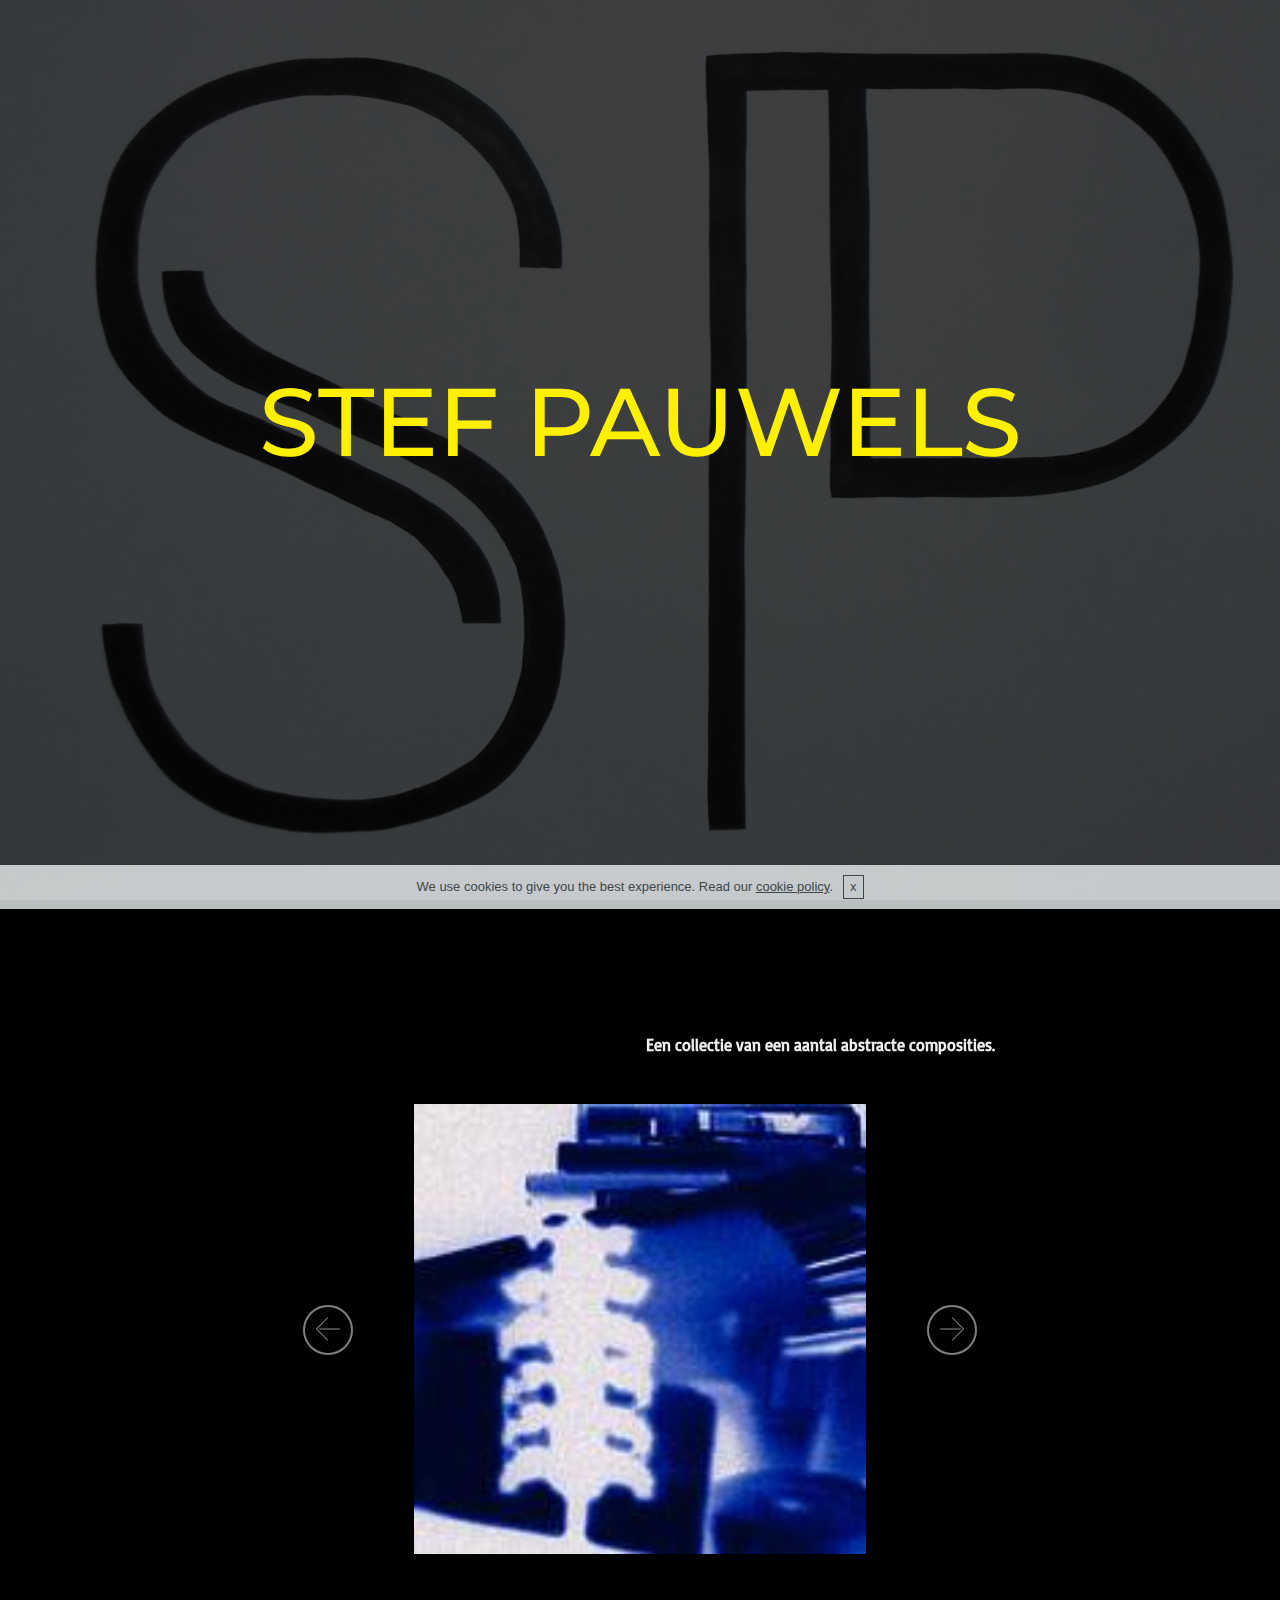
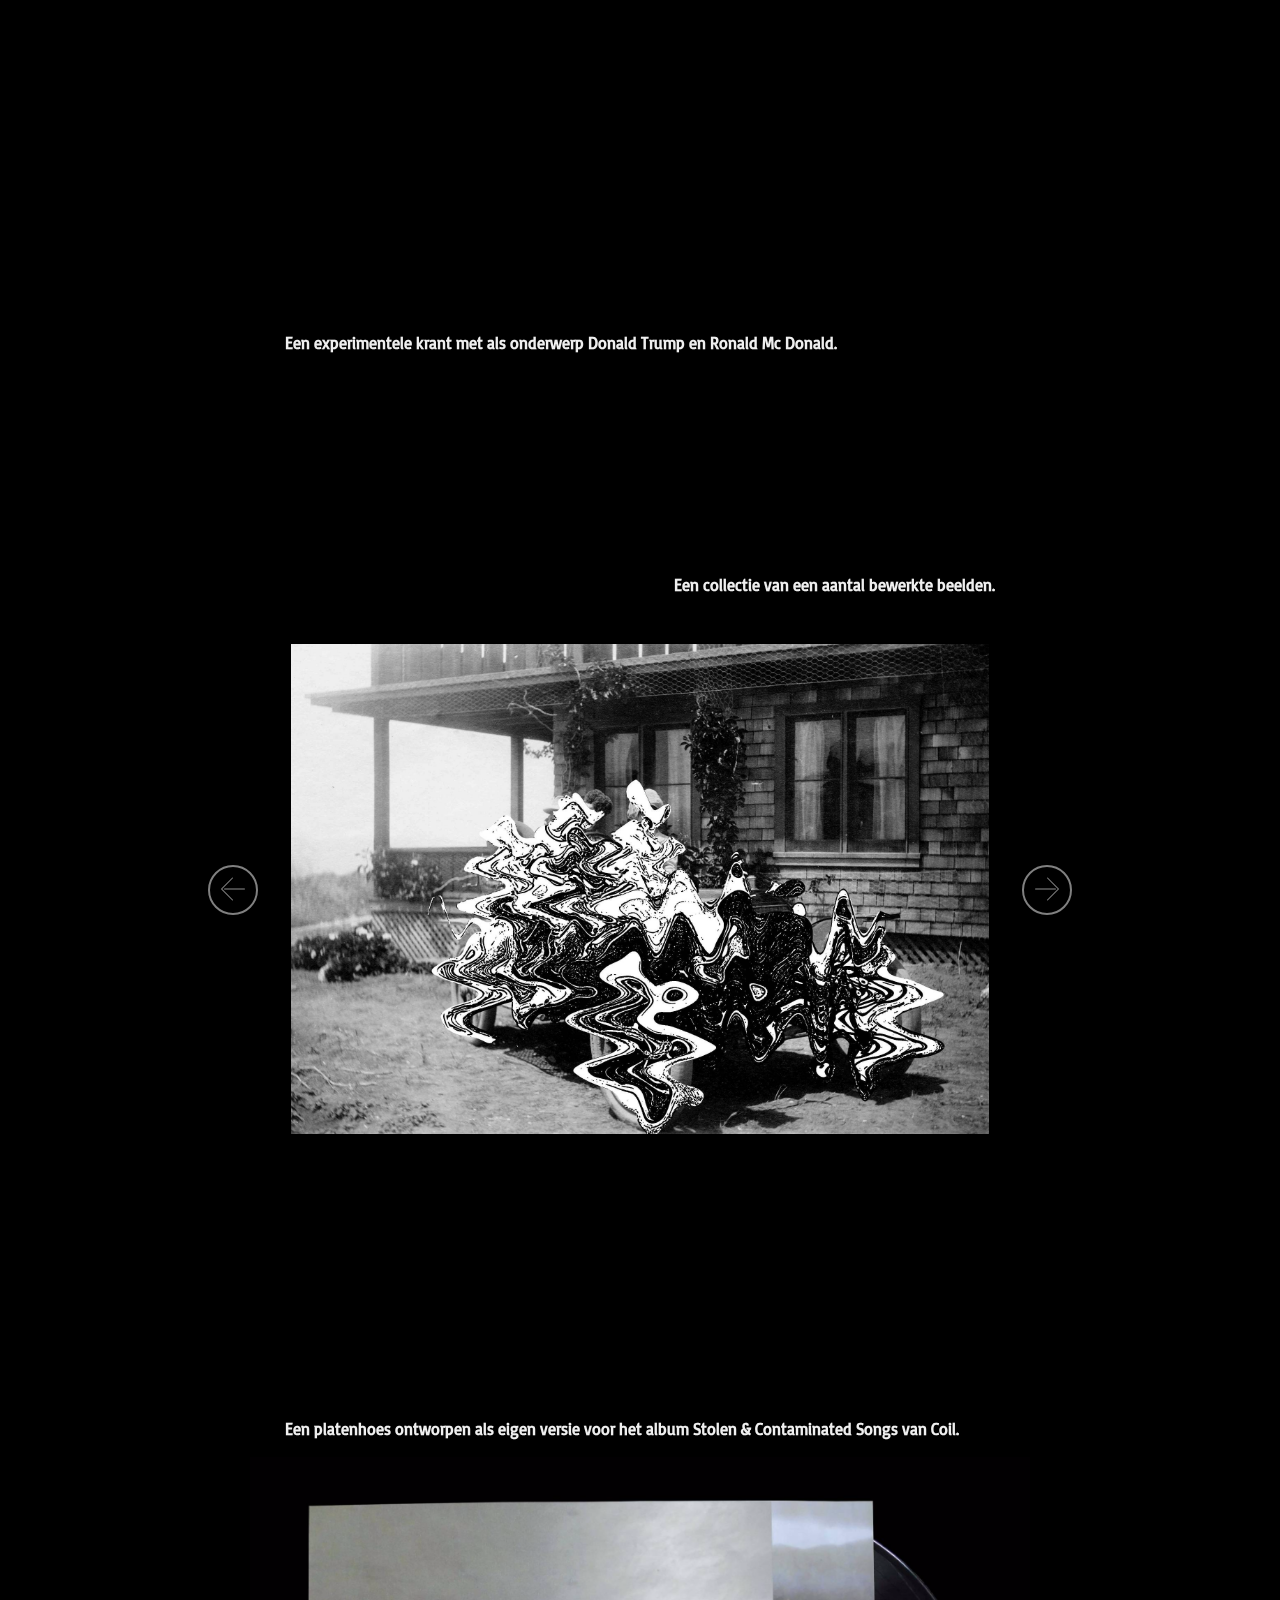
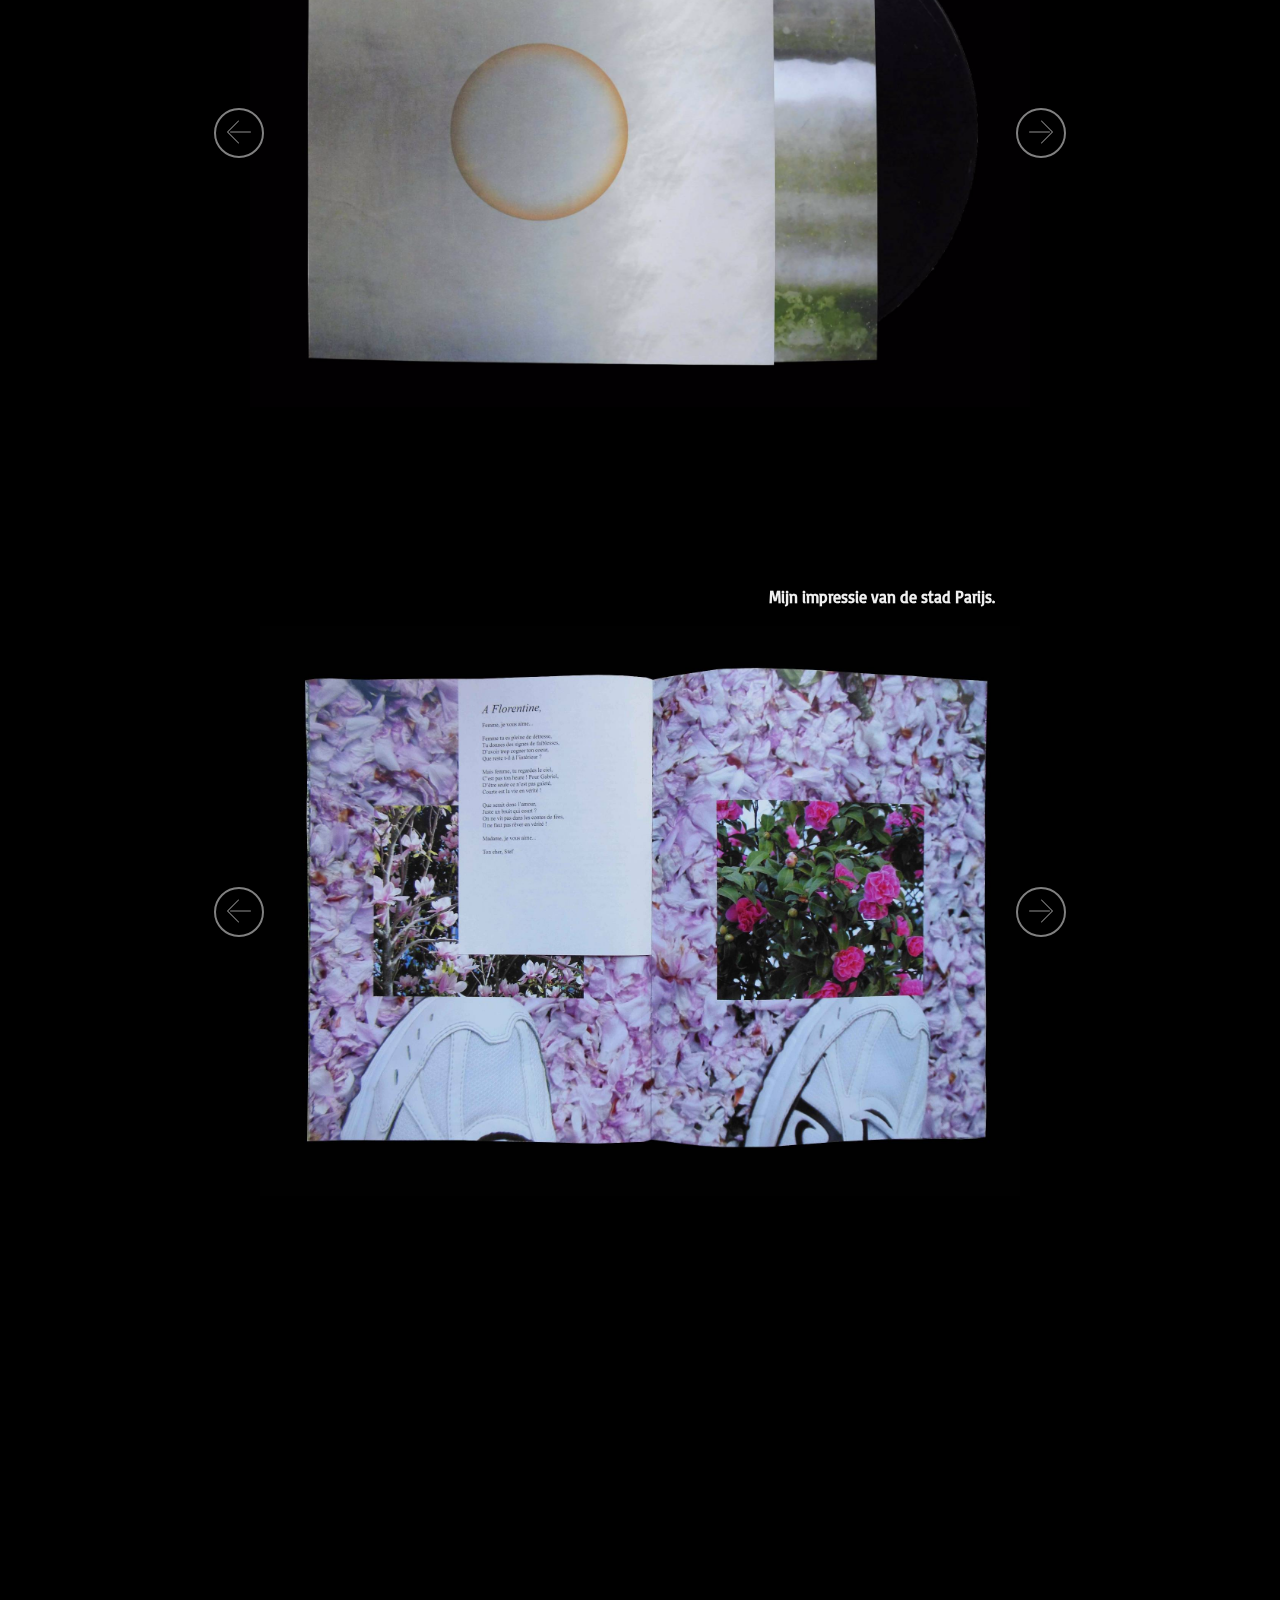
==== index.html @ 2eb29eed "create github pages" ====
<!DOCTYPE html>
<html >
<head>
  <!-- Site made with Mobirise Website Builder v4.6.5, https://mobirise.com -->
  <meta charset="UTF-8">
  <meta http-equiv="X-UA-Compatible" content="IE=edge">
  <meta name="generator" content="Mobirise v4.6.5, mobirise.com">
  <meta name="viewport" content="width=device-width, initial-scale=1, minimum-scale=1">
  <link rel="shortcut icon" href="assets/images/logo4.png" type="image/x-icon">
  <meta name="description" content="">
  <title>Home</title>
  <link rel="stylesheet" href="assets/web/assets/mobirise-icons/mobirise-icons.css">
  <link rel="stylesheet" href="assets/tether/tether.min.css">
  <link rel="stylesheet" href="assets/bootstrap/css/bootstrap.min.css">
  <link rel="stylesheet" href="assets/bootstrap/css/bootstrap-grid.min.css">
  <link rel="stylesheet" href="assets/bootstrap/css/bootstrap-reboot.min.css">
  <link rel="stylesheet" href="assets/socicon/css/styles.css">
  <link rel="stylesheet" href="assets/animatecss/animate.min.css">
  <link rel="stylesheet" href="assets/theme/css/style.css">
  <link rel="stylesheet" href="assets/mobirise/css/mbr-additional.css" type="text/css">
  
  
  
</head>
<body>

<!-- Google Analytics -->
<!-- Global site tag (gtag.js) - Google Analytics -->
<script async src="https://www.googletagmanager.com/gtag/js?id=UA-115318507-1"></script>
<script>
  window.dataLayer = window.dataLayer || [];
  function gtag(){dataLayer.push(arguments);}
  gtag('js', new Date());

  gtag('config', 'UA-115318507-1');
</script>


<!-- /Google Analytics -->


  <section class="header5 cid-qzreT3tACo mbr-fullscreen mbr-parallax-background" id="header5-k">

    

    <div class="mbr-overlay" style="opacity: 0.7; background-color: rgb(0, 0, 0);">
    </div>
    <div class="container">
        <div class="row justify-content-center">
            <div class="mbr-white col-md-10">
                <h1 class="mbr-section-title align-center pb-3 mbr-fonts-style display-5">
                    STEF PAUWELS</h1>
                <p class="mbr-text align-center display-5 pb-3 mbr-fonts-style"></p>
                
            </div>
        </div>
    </div>

    
</section>

<section class="engine"><a href="https://mobirise.ws/c">best free site maker</a></section><section class="mbr-section content4 cid-qMKCjzdn7g" id="content4-1u">

    

    <div class="container">
        <div class="media-container-row">
            <div class="title col-12 col-md-8">
                <h2 class="align-center pb-3 mbr-fonts-style display-2">Abstracte collectie</h2>
                
                
            </div>
        </div>
    </div>
</section>

<section class="mbr-section article content1 cid-qMKCk1foTo" id="content1-1v">
    
     

    <div class="container">
        <div class="media-container-row">
            <div class="mbr-text col-12 col-md-8 mbr-fonts-style display-7"><strong>Een collectie van een aantal abstracte composities.</strong></div>
        </div>
    </div>
</section>

<section class="carousel slide cid-qMgBSu2pU7" data-interval="false" id="slider2-1p">

    
    <div class="container content-slider">
        <div class="content-slider-wrap">
            <div><div class="mbr-slider slide carousel" data-pause="true" data-keyboard="false" data-ride="carousel" data-interval="4000"><div class="carousel-inner" role="listbox"><div class="carousel-item slider-fullscreen-image" data-bg-video-slide="false" style="background-image: url(assets/images/abstract-201x203.jpg);"><div class="container container-slide"><div class="image_wrapper"><img src="assets/images/abstract-201x203.jpg"><div class="carousel-caption justify-content-center"><div class="col-10 align-center"></div></div></div></div></div><div class="carousel-item slider-fullscreen-image active" data-bg-video-slide="false" style="background-image: url(assets/images/abstract-2-166x165.jpg);"><div class="container container-slide"><div class="image_wrapper"><img src="assets/images/abstract-2-166x165.jpg"><div class="carousel-caption justify-content-center"><div class="col-10 align-right"></div></div></div></div></div><div class="carousel-item slider-fullscreen-image" data-bg-video-slide="false" style="background-image: url(assets/images/abstract-3-255x254.jpg);"><div class="container container-slide"><div class="image_wrapper"><img src="assets/images/abstract-3-255x254.jpg"><div class="carousel-caption justify-content-center"><div class="col-10 align-center"></div></div></div></div></div></div><a data-app-prevent-settings="" class="carousel-control carousel-control-prev" role="button" data-slide="prev" href="#slider2-1p"><span aria-hidden="true" class="mbri-left mbr-iconfont"></span><span class="sr-only">Previous</span></a><a data-app-prevent-settings="" class="carousel-control carousel-control-next" role="button" data-slide="next" href="#slider2-1p"><span aria-hidden="true" class="mbri-right mbr-iconfont"></span><span class="sr-only">Next</span></a></div></div> 
        </div>
    </div>
</section>

<section class="mbr-section content4 cid-qMKAqLR88D" id="content4-1s">

    

    <div class="container">
        <div class="media-container-row">
            <div class="title col-12 col-md-8">
                <h2 class="align-center pb-3 mbr-fonts-style display-2">Ronald <br>Mc Donald Gazette</h2>
                
                
            </div>
        </div>
    </div>
</section>

<section class="mbr-section article content1 cid-qMKAQXOZI1" id="content1-1t">
    
     

    <div class="container">
        <div class="media-container-row">
            <div class="mbr-text col-12 col-md-8 mbr-fonts-style display-7"><strong>Een experimentele krant met als onderwerp Donald Trump en Ronald Mc Donald.</strong></div>
        </div>
    </div>
</section>

<section class="cid-qMgw9Jhqwv" id="image1-1n">

    

    <figure class="mbr-figure container">
            <div class="image-block" style="width: 75%;">
                <img src="assets/images/krant.gif" width="1400" alt="Mobirise" title="">
                
            </div>
    </figure>
</section>

<section class="mbr-section content4 cid-qMKCRhEMNO" id="content4-1w">

    

    <div class="container">
        <div class="media-container-row">
            <div class="title col-12 col-md-8">
                <h2 class="align-center pb-3 mbr-fonts-style display-2">Wavy collectie</h2>
                
                
            </div>
        </div>
    </div>
</section>

<section class="mbr-section article content1 cid-qMKEuidAWq" id="content1-20">
    
     

    <div class="container">
        <div class="media-container-row">
            <div class="mbr-text col-12 col-md-8 mbr-fonts-style display-7"><strong>Een collectie van een aantal bewerkte beelden.</strong></div>
        </div>
    </div>
</section>

<section class="carousel slide cid-qMgm6SVeIC" data-interval="false" id="slider2-1l">

    
    <div class="container content-slider">
        <div class="content-slider-wrap">
            <div><div class="mbr-slider slide carousel" data-pause="true" data-keyboard="false" data-ride="carousel" data-interval="4000"><div class="carousel-inner" role="listbox"><div class="carousel-item slider-fullscreen-image active" data-bg-video-slide="false" style="background-image: url(assets/images/wavy-car-2000x1404.jpg);"><div class="container container-slide"><div class="image_wrapper"><img src="assets/images/wavy-car-2000x1404.jpg"><div class="carousel-caption justify-content-center"><div class="col-10 align-center"></div></div></div></div></div><div class="carousel-item slider-fullscreen-image" data-bg-video-slide="false" style="background-image: url(assets/images/wavy-kids-2000x2541.jpg);"><div class="container container-slide"><div class="image_wrapper"><img src="assets/images/wavy-kids-2000x2541.jpg"><div class="carousel-caption justify-content-center"><div class="col-10 align-center"></div></div></div></div></div><div class="carousel-item slider-fullscreen-image" data-bg-video-slide="false" style="background-image: url(assets/images/wavy-bike-1-2000x1388.jpg);"><div class="container container-slide"><div class="image_wrapper"><img src="assets/images/wavy-bike-1-2000x1388.jpg"><div class="carousel-caption justify-content-center"><div class="col-10 align-center"></div></div></div></div></div></div><a data-app-prevent-settings="" class="carousel-control carousel-control-prev" role="button" data-slide="prev" href="#slider2-1l"><span aria-hidden="true" class="mbri-left mbr-iconfont"></span><span class="sr-only">Previous</span></a><a data-app-prevent-settings="" class="carousel-control carousel-control-next" role="button" data-slide="next" href="#slider2-1l"><span aria-hidden="true" class="mbri-right mbr-iconfont"></span><span class="sr-only">Next</span></a></div></div> 
        </div>
    </div>
</section>

<section class="mbr-section content4 cid-qzrllGIpne" id="content4-s">

    

    <div class="container">
        <div class="media-container-row">
            <div class="title col-12 col-md-8">
                <h2 class="align-center pb-3 mbr-fonts-style display-2">
                    PLATENHOES<br></h2>
                <h3 class="mbr-section-subtitle align-center mbr-light mbr-fonts-style display-5"></h3>
                
            </div>
        </div>
    </div>
</section>

<section class="mbr-section article content1 cid-qMKDStJMDD" id="content1-1y">
    
     

    <div class="container">
        <div class="media-container-row">
            <div class="mbr-text col-12 col-md-8 mbr-fonts-style display-7"><strong>Een platenhoes ontworpen als eigen versie voor het album Stolen &amp; Contaminated Songs van Coil.</strong></div>
        </div>
    </div>
</section>

<section class="carousel slide cid-qMgIrqvzK5" data-interval="false" id="slider2-1q">

    
    <div class="container content-slider">
        <div class="content-slider-wrap">
            <div><div class="mbr-slider slide carousel" data-pause="true" data-keyboard="false" data-ride="false" data-interval="false"><div class="carousel-inner" role="listbox"><div class="carousel-item slider-fullscreen-image" data-bg-video-slide="false" style="background-image: url(assets/images/platenhoes-v2-2000x1333.jpg);"><div class="container container-slide"><div class="image_wrapper"><img src="assets/images/platenhoes-v2-2000x1333.jpg"><div class="carousel-caption justify-content-center"><div class="col-10 align-center"></div></div></div></div></div><div class="carousel-item slider-fullscreen-image" data-bg-video-slide="false" style="background-image: url(assets/images/platenhoes-2-v2-2000x1333.jpg);"><div class="container container-slide"><div class="image_wrapper"><img src="assets/images/platenhoes-2-v2-2000x1333.jpg"><div class="carousel-caption justify-content-center"><div class="col-10 align-center"></div></div></div></div></div><div class="carousel-item slider-fullscreen-image" data-bg-video-slide="false" style="background-image: url(assets/images/platenhoes-3-v2-2000x1333.jpg);"><div class="container container-slide"><div class="image_wrapper"><img src="assets/images/platenhoes-3-v2-2000x1333.jpg"><div class="carousel-caption justify-content-center"><div class="col-10 align-center"></div></div></div></div></div><div class="carousel-item slider-fullscreen-image active" data-bg-video-slide="false" style="background-image: url(assets/images/platenhoes-4-v2-2000x1333.jpg);"><div class="container container-slide"><div class="image_wrapper"><img src="assets/images/platenhoes-4-v2-2000x1333.jpg"><div class="carousel-caption justify-content-center"><div class="col-10 align-center"></div></div></div></div></div></div><a data-app-prevent-settings="" class="carousel-control carousel-control-prev" role="button" data-slide="prev" href="#slider2-1q"><span aria-hidden="true" class="mbri-left mbr-iconfont"></span><span class="sr-only">Previous</span></a><a data-app-prevent-settings="" class="carousel-control carousel-control-next" role="button" data-slide="next" href="#slider2-1q"><span aria-hidden="true" class="mbri-right mbr-iconfont"></span><span class="sr-only">Next</span></a></div></div> 
        </div>
    </div>
</section>

<section class="mbr-section content4 cid-qzrhGacxRW" id="content4-p">

    

    <div class="container">
        <div class="media-container-row">
            <div class="title col-12 col-md-8">
                <h2 class="align-center pb-3 mbr-fonts-style display-2">
                    PARIS MATCH</h2>
                <h3 class="mbr-section-subtitle align-center mbr-light mbr-fonts-style display-5"></h3>
                
            </div>
        </div>
    </div>
</section>

<section class="mbr-section article content1 cid-qMKEl74Iw5" id="content1-1z">
    
     

    <div class="container">
        <div class="media-container-row">
            <div class="mbr-text col-12 col-md-8 mbr-fonts-style display-7"><strong>Mijn impressie van de stad Parijs.</strong></div>
        </div>
    </div>
</section>

<section class="carousel slide cid-qMKJArke7y" data-interval="false" id="slider2-21">

    
    <div class="container content-slider">
        <div class="content-slider-wrap">
            <div><div class="mbr-slider slide carousel" data-pause="true" data-keyboard="false" data-ride="false" data-interval="false"><div class="carousel-inner" role="listbox"><div class="carousel-item slider-fullscreen-image" data-bg-video-slide="false" style="background-image: url(assets/images/boekje-parijs-4-2000x1500.jpg);"><div class="container container-slide"><div class="image_wrapper"><img src="assets/images/boekje-parijs-4-2000x1500.jpg"><div class="carousel-caption justify-content-center"><div class="col-10 align-center"></div></div></div></div></div><div class="carousel-item slider-fullscreen-image" data-bg-video-slide="false" style="background-image: url(assets/images/boekje-parijs-3-2000x1500.jpg);"><div class="container container-slide"><div class="image_wrapper"><img src="assets/images/boekje-parijs-3-2000x1500.jpg"><div class="carousel-caption justify-content-center"><div class="col-10 align-center"></div></div></div></div></div><div class="carousel-item slider-fullscreen-image" data-bg-video-slide="false" style="background-image: url(assets/images/boekje-parijs-2-2000x1500.jpg);"><div class="container container-slide"><div class="image_wrapper"><img src="assets/images/boekje-parijs-2-2000x1500.jpg"><div class="carousel-caption justify-content-center"><div class="col-10 align-center"></div></div></div></div></div><div class="carousel-item slider-fullscreen-image active" data-bg-video-slide="false" style="background-image: url(assets/images/boekje-parijs-1-2000x1500.jpg);"><div class="container container-slide"><div class="image_wrapper"><img src="assets/images/boekje-parijs-1-2000x1500.jpg"><div class="carousel-caption justify-content-center"><div class="col-10 align-center"></div></div></div></div></div></div><a data-app-prevent-settings="" class="carousel-control carousel-control-prev" role="button" data-slide="prev" href="#slider2-21"><span aria-hidden="true" class="mbri-left mbr-iconfont"></span><span class="sr-only">Previous</span></a><a data-app-prevent-settings="" class="carousel-control carousel-control-next" role="button" data-slide="next" href="#slider2-21"><span aria-hidden="true" class="mbri-right mbr-iconfont"></span><span class="sr-only">Next</span></a></div></div> 
        </div>
    </div>
</section>

<section class="mbr-section content4 cid-qA66WFr2Zl" id="content4-16">

    

    <div class="container">
        <div class="media-container-row">
            <div class="title col-12 col-md-8">
                <h2 class="align-center pb-3 mbr-fonts-style display-2">POSTERS</h2>
                
                
            </div>
        </div>
    </div>
</section>

<section class="cid-qA66IV83RN" id="image3-15">

    

    <figure class="mbr-figure container">
            <div class="image-block" style="width: 43%;">
                <img src="assets/images/triootjes.jpg" width="1400" alt="Mobirise" title="">
                
            </div>
    </figure>
</section>

<section class="cid-qBrrKBh8BM" id="image3-1g">

    

    <figure class="mbr-figure container">
            <div class="image-block" style="width: 37%;">
                <img src="assets/images/9-voorwerpen.jpg" width="1400" alt="Mobirise" title="">
                
            </div>
    </figure>
</section>

<section class="mbr-section form1 cid-qzrixkik16" id="form1-q">

    

    
    <div class="container">
        <div class="row justify-content-center">
            <div class="title col-12 col-lg-8">
                <h2 class="mbr-section-title align-center pb-3 mbr-fonts-style display-2">
                    CONTACT</h2>
                <h3 class="mbr-section-subtitle align-center mbr-light pb-3 mbr-fonts-style display-5"></h3>
            </div>
        </div>
    </div>
    <div class="container">
        <div class="row justify-content-center">
            <div class="media-container-column col-lg-8" data-form-type="formoid">
                    <div data-form-alert="" hidden="">Thanks for filling out the form!</div>
            
                    <form class="mbr-form" action="https://mobirise.com/" method="post" data-form-title="Mobirise Form"><input type="hidden" name="email" data-form-email="true" value="aagGC/T9bziZV47clMaArhTsuQM5/M2ZYe0hyW5+9v4l4WW7431o9T2LNO1Ce/YFsINsgSEOqU6n4Pz1ERYnYRpKU/MtMDf/A1VsauHNEHwTW9X/+bwQxgZKxDtnVJP0" data-form-field="Email">
                        <div class="row row-sm-offset">
                            <div class="col-md-4 multi-horizontal" data-for="name">
                                <div class="form-group">
                                    <label class="form-control-label mbr-fonts-style display-7" for="name-form1-q">Naam</label>
                                    <input type="text" class="form-control" name="name" data-form-field="Name" required="" id="name-form1-q">
                                </div>
                            </div>
                            <div class="col-md-4 multi-horizontal" data-for="email">
                                <div class="form-group">
                                    <label class="form-control-label mbr-fonts-style display-7" for="email-form1-q">Email</label>
                                    <input type="email" class="form-control" name="email" data-form-field="Email" required="" id="email-form1-q">
                                </div>
                            </div>
                            
                        </div>
                        <div class="form-group" data-for="message">
                            <label class="form-control-label mbr-fonts-style display-7" for="message-form1-q">Bericht</label>
                            <textarea type="text" class="form-control" name="message" rows="7" data-form-field="Message" id="message-form1-q"></textarea>
                        </div>
            
                        <span class="input-group-btn"><button href="" type="submit" class="btn btn-form btn-success-outline display-4">VERZEND</button></span>
                    </form>
            </div>
        </div>
    </div>
</section>

<section class="cid-qLBGe76kO6" id="footer5-1k">

    

    

    <div class="container">
        <div class="media-container-row">
            <div class="col-md-3">
                <div class="media-wrap">
                    <a href="https://mobirise.com/">
                       <img src="assets/images/zwart-500x500.png" alt="Mobirise" title="">
                    </a>
                </div>
            </div>
            <div class="col-md-9">
                <p class="mbr-text align-right links mbr-fonts-style display-7">&nbsp;<a href="page1.html">COPYRIGHT</a></p>
            </div>
        </div>
        <div class="footer-lower">
            <div class="media-container-row">
                <div class="col-md-12">
                    <hr>
                </div>
            </div>
            <div class="media-container-row mbr-white">
                <div class="col-md-6 copyright">
                    <p class="mbr-text mbr-fonts-style display-7">
                        © Copyright 2018 Stef Pauwels - All Rights Reserved
                    </p>
                </div>
                <div class="col-md-6">
                    
                </div>
            </div>
        </div>
    </div>
</section>


  <script src="assets/web/assets/jquery/jquery.min.js"></script>
  <script src="assets/popper/popper.min.js"></script>
  <script src="assets/tether/tether.min.js"></script>
  <script src="assets/bootstrap/js/bootstrap.min.js"></script>
  <script src="assets/smoothscroll/smooth-scroll.js"></script>
  <script src="assets/cookies-alert-plugin/cookies-alert-core.js"></script>
  <script src="assets/cookies-alert-plugin/cookies-alert-script.js"></script>
  <script src="assets/parallax/jarallax.min.js"></script>
  <script src="assets/viewportchecker/jquery.viewportchecker.js"></script>
  <script src="assets/ytplayer/jquery.mb.ytplayer.min.js"></script>
  <script src="assets/vimeoplayer/jquery.mb.vimeo_player.js"></script>
  <script src="assets/bootstrapcarouselswipe/bootstrap-carousel-swipe.js"></script>
  <script src="assets/theme/js/script.js"></script>
  <script src="assets/slidervideo/script.js"></script>
  <script src="assets/formoid/formoid.min.js"></script>
  
  
  <input name="animation" type="hidden">
  <input name="cookieData" type="hidden" data-cookie-text="We use cookies to give you the best experience. Read our <a href='privacy.html'>cookie policy</a>.">
  </body>
</html>
---- assets/web/assets/mobirise-icons/mobirise-icons.css ----
@font-face {
  font-family: 'MobiriseIcons';
  src:  url('mobirise-icons.eot?spat4u');
  src:  url('mobirise-icons.eot?spat4u#iefix') format('embedded-opentype'),
    url('mobirise-icons.ttf?spat4u') format('truetype'),
    url('mobirise-icons.woff?spat4u') format('woff'),
    url('mobirise-icons.svg?spat4u#MobiriseIcons') format('svg');
  font-weight: normal;
  font-style: normal;
}

[class^="mbri-"], [class*=" mbri-"] {
  /* use !important to prevent issues with browser extensions that change fonts */
  font-family: MobiriseIcons !important;
  speak: none;
  font-style: normal;
  font-weight: normal;
  font-variant: normal;
  text-transform: none;
  line-height: 1;

  /* Better Font Rendering =========== */
  -webkit-font-smoothing: antialiased;
  -moz-osx-font-smoothing: grayscale;
}

.mbri-add-submenu:before {
  content: "\e900";
}
.mbri-alert:before {
  content: "\e901";
}
.mbri-align-center:before {
  content: "\e902";
}
.mbri-align-justify:before {
  content: "\e903";
}
.mbri-align-left:before {
  content: "\e904";
}
.mbri-align-right:before {
  content: "\e905";
}
.mbri-android:before {
  content: "\e906";
}
.mbri-apple:before {
  content: "\e907";
}
.mbri-arrow-down:before {
  content: "\e908";
}
.mbri-arrow-next:before {
  content: "\e909";
}
.mbri-arrow-prev:before {
  content: "\e90a";
}
.mbri-arrow-up:before {
  content: "\e90b";
}
.mbri-bold:before {
  content: "\e90c";
}
.mbri-bookmark:before {
  content: "\e90d";
}
.mbri-bootstrap:before {
  content: "\e90e";
}
.mbri-briefcase:before {
  content: "\e90f";
}
.mbri-browse:before {
  content: "\e910";
}
.mbri-bulleted-list:before {
  content: "\e911";
}
.mbri-calendar:before {
  content: "\e912";
}
.mbri-camera:before {
  content: "\e913";
}
.mbri-cart-add:before {
  content: "\e914";
}
.mbri-cart-full:before {
  content: "\e915";
}
.mbri-cash:before {
  content: "\e916";
}
.mbri-change-style:before {
  content: "\e917";
}
.mbri-chat:before {
  content: "\e918";
}
.mbri-clock:before {
  content: "\e919";
}
.mbri-close:before {
  content: "\e91a";
}
.mbri-cloud:before {
  content: "\e91b";
}
.mbri-code:before {
  content: "\e91c";
}
.mbri-contact-form:before {
  content: "\e91d";
}
.mbri-credit-card:before {
  content: "\e91e";
}
.mbri-cursor-click:before {
  content: "\e91f";
}
.mbri-cust-feedback:before {
  content: "\e920";
}
.mbri-database:before {
  content: "\e921";
}
.mbri-delivery:before {
  content: "\e922";
}
.mbri-desktop:before {
  content: "\e923";
}
.mbri-devices:before {
  content: "\e924";
}
.mbri-down:before {
  content: "\e925";
}
.mbri-download:before {
  content: "\e989";
}
.mbri-drag-n-drop:before {
  content: "\e927";
}
.mbri-drag-n-drop2:before {
  content: "\e928";
}
.mbri-edit:before {
  content: "\e929";
}
.mbri-edit2:before {
  content: "\e92a";
}
.mbri-error:before {
  content: "\e92b";
}
.mbri-extension:before {
  content: "\e92c";
}
.mbri-features:before {
  content: "\e92d";
}
.mbri-file:before {
  content: "\e92e";
}
.mbri-flag:before {
  content: "\e92f";
}
.mbri-folder:before {
  content: "\e930";
}
.mbri-gift:before {
  content: "\e931";
}
.mbri-github:before {
  content: "\e932";
}
.mbri-globe:before {
  content: "\e933";
}
.mbri-globe-2:before {
  content: "\e934";
}
.mbri-growing-chart:before {
  content: "\e935";
}
.mbri-hearth:before {
  content: "\e936";
}
.mbri-help:before {
  content: "\e937";
}
.mbri-home:before {
  content: "\e938";
}
.mbri-hot-cup:before {
  content: "\e939";
}
.mbri-idea:before {
  content: "\e93a";
}
.mbri-image-gallery:before {
  content: "\e93b";
}
.mbri-image-slider:before {
  content: "\e93c";
}
.mbri-info:before {
  content: "\e93d";
}
.mbri-italic:before {
  content: "\e93e";
}
.mbri-key:before {
  content: "\e93f";
}
.mbri-laptop:before {
  content: "\e940";
}
.mbri-layers:before {
  content: "\e941";
}
.mbri-left-right:before {
  content: "\e942";
}
.mbri-left:before {
  content: "\e943";
}
.mbri-letter:before {
  content: "\e944";
}
.mbri-like:before {
  content: "\e945";
}
.mbri-link:before {
  content: "\e946";
}
.mbri-lock:before {
  content: "\e947";
}
.mbri-login:before {
  content: "\e948";
}
.mbri-logout:before {
  content: "\e949";
}
.mbri-magic-stick:before {
  content: "\e94a";
}
.mbri-map-pin:before {
  content: "\e94b";
}
.mbri-menu:before {
  content: "\e94c";
}
.mbri-mobile:before {
  content: "\e94d";
}
.mbri-mobile2:before {
  content: "\e94e";
}
.mbri-mobirise:before {
  content: "\e94f";
}
.mbri-more-horizontal:before {
  content: "\e950";
}
.mbri-more-vertical:before {
  content: "\e951";
}
.mbri-music:before {
  content: "\e952";
}
.mbri-new-file:before {
  content: "\e953";
}
.mbri-numbered-list:before {
  content: "\e954";
}
.mbri-opened-folder:before {
  content: "\e955";
}
.mbri-pages:before {
  content: "\e956";
}
.mbri-paper-plane:before {
  content: "\e957";
}
.mbri-paperclip:before {
  content: "\e958";
}
.mbri-photo:before {
  content: "\e959";
}
.mbri-photos:before {
  content: "\e95a";
}
.mbri-pin:before {
  content: "\e95b";
}
.mbri-play:before {
  content: "\e95c";
}
.mbri-plus:before {
  content: "\e95d";
}
.mbri-preview:before {
  content: "\e95e";
}
.mbri-print:before {
  content: "\e95f";
}
.mbri-protect:before {
  content: "\e960";
}
.mbri-question:before {
  content: "\e961";
}
.mbri-quote-left:before {
  content: "\e962";
}
.mbri-quote-right:before {
  content: "\e963";
}
.mbri-refresh:before {
  content: "\e964";
}
.mbri-responsive:before {
  content: "\e965";
}
.mbri-right:before {
  content: "\e966";
}
.mbri-rocket:before {
  content: "\e967";
}
.mbri-sad-face:before {
  content: "\e968";
}
.mbri-sale:before {
  content: "\e969";
}
.mbri-save:before {
  content: "\e96a";
}
.mbri-search:before {
  content: "\e96b";
}
.mbri-setting:before {
  content: "\e96c";
}
.mbri-setting2:before {
  content: "\e96d";
}
.mbri-setting3:before {
  content: "\e96e";
}
.mbri-share:before {
  content: "\e96f";
}
.mbri-shopping-bag:before {
  content: "\e970";
}
.mbri-shopping-basket:before {
  content: "\e971";
}
.mbri-shopping-cart:before {
  content: "\e972";
}
.mbri-sites:before {
  content: "\e973";
}
.mbri-smile-face:before {
  content: "\e974";
}
.mbri-speed:before {
  content: "\e975";
}
.mbri-star:before {
  content: "\e976";
}
.mbri-success:before {
  content: "\e977";
}
.mbri-sun:before {
  content: "\e978";
}
.mbri-sun2:before {
  content: "\e979";
}
.mbri-tablet:before {
  content: "\e97a";
}
.mbri-tablet-vertical:before {
  content: "\e97b";
}
.mbri-target:before {
  content: "\e97c";
}
.mbri-timer:before {
  content: "\e97d";
}
.mbri-to-ftp:before {
  content: "\e97e";
}
.mbri-to-local-drive:before {
  content: "\e97f";
}
.mbri-touch-swipe:before {
  content: "\e980";
}
.mbri-touch:before {
  content: "\e981";
}
.mbri-trash:before {
  content: "\e982";
}
.mbri-underline:before {
  content: "\e983";
}
.mbri-unlink:before {
  content: "\e984";
}
.mbri-unlock:before {
  content: "\e985";
}
.mbri-up-down:before {
  content: "\e986";
}
.mbri-up:before {
  content: "\e987";
}
.mbri-update:before {
  content: "\e988";
}
.mbri-upload:before {
 content: "\e926"; 
}
.mbri-user:before {
  content: "\e98a";
}
.mbri-user2:before {
  content: "\e98b";
}
.mbri-users:before {
  content: "\e98c";
}
.mbri-video:before {
  content: "\e98d";
}
.mbri-video-play:before {
  content: "\e98e";
}
.mbri-watch:before {
  content: "\e98f";
}
.mbri-website-theme:before {
  content: "\e990";
}
.mbri-wifi:before {
  content: "\e991";
}
.mbri-windows:before {
  content: "\e992";
}
.mbri-zoom-out:before {
  content: "\e993";
}
.mbri-redo:before {
  content: "\e994";
}
.mbri-undo:before {
  content: "\e995";
}
---- assets/socicon/css/styles.css ----
@charset "UTF-8";

@font-face {
  font-family: "socicon";
  src:url("../fonts/socicon.eot");
  src:url("../fonts/socicon.eot?#iefix") format("embedded-opentype"),
    url("../fonts/socicon.woff") format("woff"),
    url("../fonts/socicon.ttf") format("truetype"),
    url("../fonts/socicon.svg#socicon") format("svg");
  font-weight: normal;
  font-style: normal;

}

[data-icon]:before {
  font-family: "socicon" !important;
  content: attr(data-icon);
  font-style: normal !important;
  font-weight: normal !important;
  font-variant: normal !important;
  text-transform: none !important;
  speak: none;
  line-height: 1;
  -webkit-font-smoothing: antialiased;
  -moz-osx-font-smoothing: grayscale;
}

[class^="socicon-"]:before,
[class*=" socicon-"]:before {
  font-family: "socicon" !important;
  font-style: normal !important;
  font-weight: normal !important;
  font-variant: normal !important;
  text-transform: none !important;
  speak: none;
  line-height: 1;
  -webkit-font-smoothing: antialiased;
  -moz-osx-font-smoothing: grayscale;
}

.socicon-modelmayhem:before {
  content: "\e000";
}
.socicon-mixcloud:before {
  content: "\e001";
}
.socicon-drupal:before {
  content: "\e002";
}
.socicon-swarm:before {
  content: "\e003";
}
.socicon-istock:before {
  content: "\e004";
}
.socicon-yammer:before {
  content: "\e005";
}
.socicon-ello:before {
  content: "\e006";
}
.socicon-stackoverflow:before {
  content: "\e007";
}
.socicon-persona:before {
  content: "\e008";
}
.socicon-triplej:before {
  content: "\e009";
}
.socicon-houzz:before {
  content: "\e00a";
}
.socicon-rss:before {
  content: "\e00b";
}
.socicon-paypal:before {
  content: "\e00c";
}
.socicon-odnoklassniki:before {
  content: "\e00d";
}
.socicon-airbnb:before {
  content: "\e00e";
}
.socicon-periscope:before {
  content: "\e00f";
}
.socicon-outlook:before {
  content: "\e010";
}
.socicon-coderwall:before {
  content: "\e011";
}
.socicon-tripadvisor:before {
  content: "\e012";
}
.socicon-appnet:before {
  content: "\e013";
}
.socicon-goodreads:before {
  content: "\e014";
}
.socicon-tripit:before {
  content: "\e015";
}
.socicon-lanyrd:before {
  content: "\e016";
}
.socicon-slideshare:before {
  content: "\e017";
}
.socicon-buffer:before {
  content: "\e018";
}
.socicon-disqus:before {
  content: "\e019";
}
.socicon-vkontakte:before {
  content: "\e01a";
}
.socicon-whatsapp:before {
  content: "\e01b";
}
.socicon-patreon:before {
  content: "\e01c";
}
.socicon-storehouse:before {
  content: "\e01d";
}
.socicon-pocket:before {
  content: "\e01e";
}
.socicon-mail:before {
  content: "\e01f";
}
.socicon-blogger:before {
  content: "\e020";
}
.socicon-technorati:before {
  content: "\e021";
}
.socicon-reddit:before {
  content: "\e022";
}
.socicon-dribbble:before {
  content: "\e023";
}
.socicon-stumbleupon:before {
  content: "\e024";
}
.socicon-digg:before {
  content: "\e025";
}
.socicon-envato:before {
  content: "\e026";
}
.socicon-behance:before {
  content: "\e027";
}
.socicon-delicious:before {
  content: "\e028";
}
.socicon-deviantart:before {
  content: "\e029";
}
.socicon-forrst:before {
  content: "\e02a";
}
.socicon-play:before {
  content: "\e02b";
}
.socicon-zerply:before {
  content: "\e02c";
}
.socicon-wikipedia:before {
  content: "\e02d";
}
.socicon-apple:before {
  content: "\e02e";
}
.socicon-flattr:before {
  content: "\e02f";
}
.socicon-github:before {
  content: "\e030";
}
.socicon-renren:before {
  content: "\e031";
}
.socicon-friendfeed:before {
  content: "\e032";
}
.socicon-newsvine:before {
  content: "\e033";
}
.socicon-identica:before {
  content: "\e034";
}
.socicon-bebo:before {
  content: "\e035";
}
.socicon-zynga:before {
  content: "\e036";
}
.socicon-steam:before {
  content: "\e037";
}
.socicon-xbox:before {
  content: "\e038";
}
.socicon-windows:before {
  content: "\e039";
}
.socicon-qq:before {
  content: "\e03a";
}
.socicon-douban:before {
  content: "\e03b";
}
.socicon-meetup:before {
  content: "\e03c";
}
.socicon-playstation:before {
  content: "\e03d";
}
.socicon-android:before {
  content: "\e03e";
}
.socicon-snapchat:before {
  content: "\e03f";
}
.socicon-twitter:before {
  content: "\e040";
}
.socicon-facebook:before {
  content: "\e041";
}
.socicon-googleplus:before {
  content: "\e042";
}
.socicon-pinterest:before {
  content: "\e043";
}
.socicon-foursquare:before {
  content: "\e044";
}
.socicon-yahoo:before {
  content: "\e045";
}
.socicon-skype:before {
  content: "\e046";
}
.socicon-yelp:before {
  content: "\e047";
}
.socicon-feedburner:before {
  content: "\e048";
}
.socicon-linkedin:before {
  content: "\e049";
}
.socicon-viadeo:before {
  content: "\e04a";
}
.socicon-xing:before {
  content: "\e04b";
}
.socicon-myspace:before {
  content: "\e04c";
}
.socicon-soundcloud:before {
  content: "\e04d";
}
.socicon-spotify:before {
  content: "\e04e";
}
.socicon-grooveshark:before {
  content: "\e04f";
}
.socicon-lastfm:before {
  content: "\e050";
}
.socicon-youtube:before {
  content: "\e051";
}
.socicon-vimeo:before {
  content: "\e052";
}
.socicon-dailymotion:before {
  content: "\e053";
}
.socicon-vine:before {
  content: "\e054";
}
.socicon-flickr:before {
  content: "\e055";
}
.socicon-500px:before {
  content: "\e056";
}
.socicon-wordpress:before {
  content: "\e058";
}
.socicon-tumblr:before {
  content: "\e059";
}
.socicon-twitch:before {
  content: "\e05a";
}
.socicon-8tracks:before {
  content: "\e05b";
}
.socicon-amazon:before {
  content: "\e05c";
}
.socicon-icq:before {
  content: "\e05d";
}
.socicon-smugmug:before {
  content: "\e05e";
}
.socicon-ravelry:before {
  content: "\e05f";
}
.socicon-weibo:before {
  content: "\e060";
}
.socicon-baidu:before {
  content: "\e061";
}
.socicon-angellist:before {
  content: "\e062";
}
.socicon-ebay:before {
  content: "\e063";
}
.socicon-imdb:before {
  content: "\e064";
}
.socicon-stayfriends:before {
  content: "\e065";
}
.socicon-residentadvisor:before {
  content: "\e066";
}
.socicon-google:before {
  content: "\e067";
}
.socicon-yandex:before {
  content: "\e068";
}
.socicon-sharethis:before {
  content: "\e069";
}
.socicon-bandcamp:before {
  content: "\e06a";
}
.socicon-itunes:before {
  content: "\e06b";
}
.socicon-deezer:before {
  content: "\e06c";
}
.socicon-telegram:before {
  content: "\e06e";
}
.socicon-openid:before {
  content: "\e06f";
}
.socicon-amplement:before {
  content: "\e070";
}
.socicon-viber:before {
  content: "\e071";
}
.socicon-zomato:before {
  content: "\e072";
}
.socicon-draugiem:before {
  content: "\e074";
}
.socicon-endomodo:before {
  content: "\e075";
}
.socicon-filmweb:before {
  content: "\e076";
}
.socicon-stackexchange:before {
  content: "\e077";
}
.socicon-wykop:before {
  content: "\e078";
}
.socicon-teamspeak:before {
  content: "\e079";
}
.socicon-teamviewer:before {
  content: "\e07a";
}
.socicon-ventrilo:before {
  content: "\e07b";
}
.socicon-younow:before {
  content: "\e07c";
}
.socicon-raidcall:before {
  content: "\e07d";
}
.socicon-mumble:before {
  content: "\e07e";
}
.socicon-medium:before {
  content: "\e06d";
}
.socicon-bebee:before {
  content: "\e07f";
}
.socicon-hitbox:before {
  content: "\e080";
}
.socicon-reverbnation:before {
  content: "\e081";
}
.socicon-formulr:before {
  content: "\e082";
}
.socicon-instagram:before {
  content: "\e057";
}
.socicon-battlenet:before {
  content: "\e083";
}
.socicon-chrome:before {
  content: "\e084";
}
.socicon-discord:before {
  content: "\e086";
}
.socicon-issuu:before {
  content: "\e087";
}
.socicon-macos:before {
  content: "\e088";
}
.socicon-firefox:before {
  content: "\e089";
}
.socicon-opera:before {
  content: "\e08d";
}
.socicon-keybase:before {
  content: "\e090";
}
.socicon-alliance:before {
  content: "\e091";
}
.socicon-livejournal:before {
  content: "\e092";
}
.socicon-googlephotos:before {
  content: "\e093";
}
.socicon-horde:before {
  content: "\e094";
}
.socicon-etsy:before {
  content: "\e095";
}
.socicon-zapier:before {
  content: "\e096";
}
.socicon-google-scholar:before {
  content: "\e097";
}
.socicon-researchgate:before {
  content: "\e098";
}
.socicon-wechat:before {
  content: "\e099";
}
.socicon-strava:before {
  content: "\e09a";
}
.socicon-line:before {
  content: "\e09b";
}
.socicon-lyft:before {
  content: "\e09c";
}
.socicon-uber:before {
  content: "\e09d";
}
.socicon-songkick:before {
  content: "\e09e";
}
.socicon-viewbug:before {
  content: "\e09f";
}
.socicon-googlegroups:before {
  content: "\e0a0";
}
.socicon-quora:before {
  content: "\e073";
}
.socicon-diablo:before {
  content: "\e085";
}
.socicon-blizzard:before {
  content: "\e0a1";
}
.socicon-hearthstone:before {
  content: "\e08b";
}
.socicon-heroes:before {
  content: "\e08a";
}
.socicon-overwatch:before {
  content: "\e08c";
}
.socicon-warcraft:before {
  content: "\e08e";
}
.socicon-starcraft:before {
  content: "\e08f";
}
.socicon-beam:before {
  content: "\e0a2";
}
.socicon-curse:before {
  content: "\e0a3";
}
.socicon-player:before {
  content: "\e0a4";
}
.socicon-streamjar:before {
  content: "\e0a5";
}
.socicon-nintendo:before {
  content: "\e0a6";
}
.socicon-hellocoton:before {
  content: "\e0a7";
}
---- assets/theme/css/style.css ----
.engine {
	position: absolute;
	text-indent: -2400px;
	text-align: center;
	padding: 0;
	top: 0;
	left: -2400px;
}/*!
 * Mobirise v4 theme (https://mobirise.com/)
 * Copyright 2017 Mobirise
 */
section {
  background-color: #eeeeee; }

section,
.container,
.container-fluid {
  position: relative;
  word-wrap: break-word; }

a.mbr-iconfont:hover {
  text-decoration: none; }

.article .lead p, .article .lead ul, .article .lead ol, .article .lead pre, .article .lead blockquote {
  margin-bottom: 0; }

a {
  font-style: normal;
  font-weight: 400;
  cursor: pointer; }
  a, a:hover {
    text-decoration: none; }

figure {
  margin-bottom: 0; }

body {
  color: #232323; }

h1, h2, h3, h4, h5, h6,
.h1, .h2, .h3, .h4, .h5, .h6,
.display-1, .display-2, .display-3, .display-4 {
  line-height: 1;
  word-break: break-word;
  word-wrap: break-word; }

b, strong {
  font-weight: bold; }

blockquote {
  padding: 10px 0 10px 20px;
  position: relative;
  border-left: 2px solid;
  border-color: #ff3366; }

input:-webkit-autofill, input:-webkit-autofill:hover, input:-webkit-autofill:focus, input:-webkit-autofill:active {
  transition-delay: 9999s;
  transition-property: background-color, color; }

textarea[type="hidden"] {
  display: none; }

body {
  position: relative; }

section {
  background-position: 50% 50%;
  background-repeat: no-repeat;
  background-size: cover; }
  section .mbr-background-video,
  section .mbr-background-video-preview {
    position: absolute;
    bottom: 0;
    left: 0;
    right: 0;
    top: 0; }

.hidden {
  visibility: hidden; }

.mbr-z-index20 {
  z-index: 20; }

/*! Base colors */
.mbr-white {
  color: #ffffff; }

.mbr-black {
  color: #000000; }

.mbr-bg-white {
  background-color: #ffffff; }

.mbr-bg-black {
  background-color: #000000; }

/*! Text-aligns */
.align-left {
  text-align: left; }

.align-center {
  text-align: center; }

.align-right {
  text-align: right; }

@media (max-width: 767px) {
  .align-left, .align-center, .align-right, .mbr-section-btn, .mbr-section-title {
    text-align: center; } }
/*! Font-weight  */
.mbr-light {
  font-weight: 300; }

.mbr-regular {
  font-weight: 400; }

.mbr-semibold {
  font-weight: 500; }

.mbr-bold {
  font-weight: 700; }

/*! Media  */
.media-size-item {
  -webkit-flex: 1 1 auto;
  -moz-flex: 1 1 auto;
  -ms-flex: 1 1 auto;
  -o-flex: 1 1 auto;
  flex: 1 1 auto; }

.media-content {
  -webkit-flex-basis: 100%;
  flex-basis: 100%; }

.media-container-row {
  display: -ms-flexbox;
  display: -webkit-flex;
  display: flex;
  -webkit-flex-direction: row;
  -ms-flex-direction: row;
  flex-direction: row;
  -webkit-flex-wrap: wrap;
  -ms-flex-wrap: wrap;
  flex-wrap: wrap;
  -webkit-justify-content: center;
  -ms-flex-pack: center;
  justify-content: center;
  -webkit-align-content: center;
  -ms-flex-line-pack: center;
  align-content: center;
  -webkit-align-items: start;
  -ms-flex-align: start;
  align-items: start; }
  .media-container-row .media-size-item {
    width: 400px; }

.media-container-column {
  display: -ms-flexbox;
  display: -webkit-flex;
  display: flex;
  -webkit-flex-direction: column;
  -ms-flex-direction: column;
  flex-direction: column;
  -webkit-flex-wrap: wrap;
  -ms-flex-wrap: wrap;
  flex-wrap: wrap;
  -webkit-justify-content: center;
  -ms-flex-pack: center;
  justify-content: center;
  -webkit-align-content: center;
  -ms-flex-line-pack: center;
  align-content: center;
  -webkit-align-items: stretch;
  -ms-flex-align: stretch;
  align-items: stretch; }
  .media-container-column > * {
    width: 100%; }

@media (min-width: 992px) {
  .media-container-row {
    -webkit-flex-wrap: nowrap;
    -ms-flex-wrap: nowrap;
    flex-wrap: nowrap; } }
figure {
  overflow: hidden; }

figure[mbr-media-size] {
  transition: width 0.1s; }

.mbr-figure img, .mbr-figure iframe {
  display: block;
  width: 100%; }

.card {
  background-color: transparent;
  border: none; }

.card-img {
  text-align: center;
  flex-shrink: 0; }

.media {
  max-width: 100%;
  margin: 0 auto; }

.mbr-figure {
  -ms-flex-item-align: center;
  -ms-grid-row-align: center;
  -webkit-align-self: center;
  align-self: center; }

.media-container > div {
  max-width: 100%; }

.mbr-figure img, .card-img img {
  width: 100%; }

@media (max-width: 991px) {
  .media-size-item {
    width: auto !important; }

  .media {
    width: auto; }

  .mbr-figure {
    width: 100% !important; } }
/*! Buttons */
.mbr-section-btn {
  margin-left: -.25rem;
  margin-right: -.25rem;
  font-size: 0; }

nav .mbr-section-btn {
  margin-left: 0rem;
  margin-right: 0rem; }

/*! Btn icon margin */
.btn .mbr-iconfont, .btn.btn-sm .mbr-iconfont {
  cursor: pointer;
  margin-right: 0.5rem; }

.btn.btn-md .mbr-iconfont, .btn.btn-md .mbr-iconfont {
  margin-right: 0.8rem; }

.mbr-regular {
  font-weight: 400; }

.mbr-semibold {
  font-weight: 500; }

.mbr-bold {
  font-weight: 700; }

[type="submit"] {
  -webkit-appearance: none; }

/*! Full-screen */
.mbr-fullscreen .mbr-overlay {
  min-height: 100vh; }

.mbr-fullscreen {
  display: flex;
  display: -webkit-flex;
  display: -moz-flex;
  display: -ms-flex;
  display: -o-flex;
  align-items: center;
  -webkit-align-items: center;
  min-height: 100vh;
  padding-top: 3rem;
  padding-bottom: 3rem; }

/*! Map */
.map {
  height: 25rem;
  position: relative; }
  .map iframe {
    width: 100%;
    height: 100%; }

/* Form */
.form-asterisk {
  font-family: initial;
  position: absolute;
  top: -2px;
  font-weight: normal; }

/*! Scroll to top arrow */
.mbr-arrow-up {
  bottom: 25px;
  right: 90px;
  position: fixed;
  text-align: right;
  z-index: 5000;
  color: #ffffff;
  font-size: 32px;
  transform: rotate(180deg);
  -webkit-transform: rotate(180deg); }

.mbr-arrow-up a {
  background: rgba(0, 0, 0, 0.2);
  border-radius: 3px;
  color: #fff;
  display: inline-block;
  height: 60px;
  width: 60px;
  outline-style: none !important;
  position: relative;
  text-decoration: none;
  transition: all .3s ease-in-out;
  cursor: pointer;
  text-align: center; }
  .mbr-arrow-up a:hover {
    background-color: rgba(0, 0, 0, 0.4); }
  .mbr-arrow-up a i {
    line-height: 60px; }

.mbr-arrow-up-icon {
  display: block;
  color: #fff; }

.mbr-arrow-up-icon::before {
  content: "\203a";
  display: inline-block;
  font-family: serif;
  font-size: 32px;
  line-height: 1;
  font-style: normal;
  position: relative;
  top: 6px;
  left: -4px;
  -webkit-transform: rotate(-90deg);
  transform: rotate(-90deg); }

/*! Arrow Down */
.mbr-arrow {
  position: absolute;
  bottom: 45px;
  left: 50%;
  width: 60px;
  height: 60px;
  cursor: pointer;
  background-color: rgba(80, 80, 80, 0.5);
  border-radius: 50%;
  -webkit-transform: translateX(-50%);
  transform: translateX(-50%); }
  .mbr-arrow > a {
    display: inline-block;
    text-decoration: none;
    outline-style: none;
    -webkit-animation: arrowdown 1.7s ease-in-out infinite;
    animation: arrowdown 1.7s ease-in-out infinite; }
    .mbr-arrow > a > i {
      position: absolute;
      top: -2px;
      left: 15px;
      font-size: 2rem; }

@keyframes arrowdown {
  0% {
    transform: translateY(0px);
    -webkit-transform: translateY(0px); }
  50% {
    transform: translateY(-5px);
    -webkit-transform: translateY(-5px); }
  100% {
    transform: translateY(0px);
    -webkit-transform: translateY(0px); } }
@-webkit-keyframes arrowdown {
  0% {
    transform: translateY(0px);
    -webkit-transform: translateY(0px); }
  50% {
    transform: translateY(-5px);
    -webkit-transform: translateY(-5px); }
  100% {
    transform: translateY(0px);
    -webkit-transform: translateY(0px); } }
@media (max-width: 500px) {
  .mbr-arrow-up {
    left: 50%;
    right: auto;
    transform: translateX(-50%) rotate(180deg);
    -webkit-transform: translateX(-50%) rotate(180deg); } }
/*Gradients animation*/
@keyframes gradient-animation {
  from {
    background-position: 0% 100%;
    animation-timing-function: ease-in-out; }
  to {
    background-position: 100% 0%;
    animation-timing-function: ease-in-out; } }
@-webkit-keyframes gradient-animation {
  from {
    background-position: 0% 100%;
    animation-timing-function: ease-in-out; }
  to {
    background-position: 100% 0%;
    animation-timing-function: ease-in-out; } }
.bg-gradient {
  background-size: 200% 200%;
  animation: gradient-animation 5s infinite alternate;
  -webkit-animation: gradient-animation 5s infinite alternate; }

.menu .navbar-brand {
  display: -webkit-flex; }
  .menu .navbar-brand span {
    display: flex;
    display: -webkit-flex; }
  .menu .navbar-brand .navbar-caption-wrap {
    display: -webkit-flex; }
  .menu .navbar-brand .navbar-logo img {
    display: -webkit-flex; }
@media (min-width: 768px) and (max-width: 991px) {
  .menu .navbar-toggleable-sm .navbar-nav {
    display: -webkit-box;
    display: -webkit-flex;
    display: -ms-flexbox; } }
@media (min-width: 992px) {
  .menu .navbar-nav.nav-dropdown {
    display: -webkit-flex; }
  .menu .navbar-toggleable-sm .navbar-collapse {
    display: -webkit-flex !important; } }

/*# sourceMappingURL=style.css.map */
---- assets/mobirise/css/mbr-additional.css ----
@import url(https://fonts.googleapis.com/css?family=Open+Sans:300,300i,400,400i,600,600i,700,700i,800,800i);
@import url(https://fonts.googleapis.com/css?family=Source+Sans+Pro:200,200i,300,300i,400,400i,600,600i,700,700i,900,900i);
@import url(https://fonts.googleapis.com/css?family=Montserrat:100,100i,200,200i,300,300i,400,400i,500,500i,600,600i,700,700i,800,800i,900,900i);
@import url(https://fonts.googleapis.com/css?family=Basic:400);
@import url(https://fonts.googleapis.com/css?family=Rubik:300,300i,400,400i,500,500i,700,700i,900,900i);





body {
  font-style: normal;
  line-height: 1.5;
}
.mbr-section-title {
  font-style: normal;
  line-height: 1.2;
}
.mbr-section-subtitle {
  line-height: 1.3;
}
.mbr-text {
  font-style: normal;
  line-height: 1.6;
}
.display-1 {
  font-family: 'Open Sans', sans-serif;
  font-size: 5.6rem;
}
.display-1 > .mbr-iconfont {
  font-size: 8.96rem;
}
.display-2 {
  font-family: 'Source Sans Pro', sans-serif;
  font-size: 4rem;
}
.display-2 > .mbr-iconfont {
  font-size: 6.4rem;
}
.display-4 {
  font-family: 'Rubik', sans-serif;
  font-size: 1rem;
}
.display-4 > .mbr-iconfont {
  font-size: 1.6rem;
}
.display-5 {
  font-family: 'Montserrat', sans-serif;
  font-size: 6rem;
}
.display-5 > .mbr-iconfont {
  font-size: 9.6rem;
}
.display-7 {
  font-family: 'Basic', sans-serif;
  font-size: 1rem;
}
.display-7 > .mbr-iconfont {
  font-size: 1.6rem;
}
/* ---- Fluid typography for mobile devices ---- */
/* 1.4 - font scale ratio ( bootstrap == 1.42857 ) */
/* 100vw - current viewport width */
/* (48 - 20)  48 == 48rem == 768px, 20 == 20rem == 320px(minimal supported viewport) */
/* 0.65 - min scale variable, may vary */
@media (max-width: 768px) {
  .display-1 {
    font-size: 4.48rem;
    font-size: calc( 2.61rem + (5.6 - 2.61) * ((100vw - 20rem) / (48 - 20)));
    line-height: calc( 1.4 * (2.61rem + (5.6 - 2.61) * ((100vw - 20rem) / (48 - 20))));
  }
  .display-2 {
    font-size: 3.2rem;
    font-size: calc( 2.05rem + (4 - 2.05) * ((100vw - 20rem) / (48 - 20)));
    line-height: calc( 1.4 * (2.05rem + (4 - 2.05) * ((100vw - 20rem) / (48 - 20))));
  }
  .display-4 {
    font-size: 0.8rem;
    font-size: calc( 1rem + (1 - 1) * ((100vw - 20rem) / (48 - 20)));
    line-height: calc( 1.4 * (1rem + (1 - 1) * ((100vw - 20rem) / (48 - 20))));
  }
  .display-5 {
    font-size: 4.8rem;
    font-size: calc( 2.75rem + (6 - 2.75) * ((100vw - 20rem) / (48 - 20)));
    line-height: calc( 1.4 * (2.75rem + (6 - 2.75) * ((100vw - 20rem) / (48 - 20))));
  }
}
/* Buttons */
.btn {
  font-weight: 500;
  border-width: 2px;
  font-style: normal;
  letter-spacing: 1px;
  margin: .4rem .8rem;
  white-space: normal;
  -webkit-transition: all 0.3s ease-in-out;
  -moz-transition: all 0.3s ease-in-out;
  transition: all 0.3s ease-in-out;
  padding: 1rem 3rem;
  border-radius: 3px;
  display: inline-flex;
  align-items: center;
  justify-content: center;
  word-break: break-word;
}
.btn-sm {
  font-weight: 500;
  letter-spacing: 1px;
  -webkit-transition: all 0.3s ease-in-out;
  -moz-transition: all 0.3s ease-in-out;
  transition: all 0.3s ease-in-out;
  padding: 0.6rem 1.5rem;
  border-radius: 3px;
}
.btn-md {
  font-weight: 500;
  letter-spacing: 1px;
  margin: .4rem .8rem !important;
  -webkit-transition: all 0.3s ease-in-out;
  -moz-transition: all 0.3s ease-in-out;
  transition: all 0.3s ease-in-out;
  padding: 1rem 3rem;
  border-radius: 3px;
}
.btn-lg {
  font-weight: 500;
  letter-spacing: 1px;
  margin: .4rem .8rem !important;
  -webkit-transition: all 0.3s ease-in-out;
  -moz-transition: all 0.3s ease-in-out;
  transition: all 0.3s ease-in-out;
  padding: 1.2rem 3.2rem;
  border-radius: 3px;
}
.bg-primary {
  background-color: #f7ed4a !important;
}
.bg-success {
  background-color: #f7ed4a !important;
}
.bg-info {
  background-color: #82786e !important;
}
.bg-warning {
  background-color: #879a9f !important;
}
.bg-danger {
  background-color: #b1a374 !important;
}
.btn-primary,
.btn-primary:active {
  background-color: #f7ed4a !important;
  border-color: #f7ed4a !important;
  color: #3f3c03 !important;
}
.btn-primary:hover,
.btn-primary:focus,
.btn-primary.focus,
.btn-primary.active {
  color: #3f3c03 !important;
  background-color: #eadd0a !important;
  border-color: #eadd0a !important;
}
.btn-primary.disabled,
.btn-primary:disabled {
  color: #3f3c03 !important;
  background-color: #eadd0a !important;
  border-color: #eadd0a !important;
}
.btn-secondary,
.btn-secondary:active {
  background-color: #ff3366 !important;
  border-color: #ff3366 !important;
  color: #ffffff !important;
}
.btn-secondary:hover,
.btn-secondary:focus,
.btn-secondary.focus,
.btn-secondary.active {
  color: #ffffff !important;
  background-color: #e50039 !important;
  border-color: #e50039 !important;
}
.btn-secondary.disabled,
.btn-secondary:disabled {
  color: #ffffff !important;
  background-color: #e50039 !important;
  border-color: #e50039 !important;
}
.btn-info,
.btn-info:active {
  background-color: #82786e !important;
  border-color: #82786e !important;
  color: #ffffff !important;
}
.btn-info:hover,
.btn-info:focus,
.btn-info.focus,
.btn-info.active {
  color: #ffffff !important;
  background-color: #59524b !important;
  border-color: #59524b !important;
}
.btn-info.disabled,
.btn-info:disabled {
  color: #ffffff !important;
  background-color: #59524b !important;
  border-color: #59524b !important;
}
.btn-success,
.btn-success:active {
  background-color: #f7ed4a !important;
  border-color: #f7ed4a !important;
  color: #3f3c03 !important;
}
.btn-success:hover,
.btn-success:focus,
.btn-success.focus,
.btn-success.active {
  color: #3f3c03 !important;
  background-color: #eadd0a !important;
  border-color: #eadd0a !important;
}
.btn-success.disabled,
.btn-success:disabled {
  color: #3f3c03 !important;
  background-color: #eadd0a !important;
  border-color: #eadd0a !important;
}
.btn-warning,
.btn-warning:active {
  background-color: #879a9f !important;
  border-color: #879a9f !important;
  color: #ffffff !important;
}
.btn-warning:hover,
.btn-warning:focus,
.btn-warning.focus,
.btn-warning.active {
  color: #ffffff !important;
  background-color: #617479 !important;
  border-color: #617479 !important;
}
.btn-warning.disabled,
.btn-warning:disabled {
  color: #ffffff !important;
  background-color: #617479 !important;
  border-color: #617479 !important;
}
.btn-danger,
.btn-danger:active {
  background-color: #b1a374 !important;
  border-color: #b1a374 !important;
  color: #ffffff !important;
}
.btn-danger:hover,
.btn-danger:focus,
.btn-danger.focus,
.btn-danger.active {
  color: #ffffff !important;
  background-color: #8b7d4e !important;
  border-color: #8b7d4e !important;
}
.btn-danger.disabled,
.btn-danger:disabled {
  color: #ffffff !important;
  background-color: #8b7d4e !important;
  border-color: #8b7d4e !important;
}
.btn-white {
  color: #333333 !important;
}
.btn-white,
.btn-white:active {
  background-color: #ffffff !important;
  border-color: #ffffff !important;
  color: #808080 !important;
}
.btn-white:hover,
.btn-white:focus,
.btn-white.focus,
.btn-white.active {
  color: #808080 !important;
  background-color: #d9d9d9 !important;
  border-color: #d9d9d9 !important;
}
.btn-white.disabled,
.btn-white:disabled {
  color: #808080 !important;
  background-color: #d9d9d9 !important;
  border-color: #d9d9d9 !important;
}
.btn-black,
.btn-black:active {
  background-color: #333333 !important;
  border-color: #333333 !important;
  color: #ffffff !important;
}
.btn-black:hover,
.btn-black:focus,
.btn-black.focus,
.btn-black.active {
  color: #ffffff !important;
  background-color: #0d0d0d !important;
  border-color: #0d0d0d !important;
}
.btn-black.disabled,
.btn-black:disabled {
  color: #ffffff !important;
  background-color: #0d0d0d !important;
  border-color: #0d0d0d !important;
}
.btn-primary-outline,
.btn-primary-outline:active {
  background: none;
  border-color: #d2c609;
  color: #d2c609;
}
.btn-primary-outline:hover,
.btn-primary-outline:focus,
.btn-primary-outline.focus,
.btn-primary-outline.active {
  color: #3f3c03;
  background-color: #f7ed4a;
  border-color: #f7ed4a;
}
.btn-primary-outline.disabled,
.btn-primary-outline:disabled {
  color: #3f3c03 !important;
  background-color: #f7ed4a !important;
  border-color: #f7ed4a !important;
}
.btn-secondary-outline,
.btn-secondary-outline:active {
  background: none;
  border-color: #cc0033;
  color: #cc0033;
}
.btn-secondary-outline:hover,
.btn-secondary-outline:focus,
.btn-secondary-outline.focus,
.btn-secondary-outline.active {
  color: #ffffff;
  background-color: #ff3366;
  border-color: #ff3366;
}
.btn-secondary-outline.disabled,
.btn-secondary-outline:disabled {
  color: #ffffff !important;
  background-color: #ff3366 !important;
  border-color: #ff3366 !important;
}
.btn-info-outline,
.btn-info-outline:active {
  background: none;
  border-color: #4b453f;
  color: #4b453f;
}
.btn-info-outline:hover,
.btn-info-outline:focus,
.btn-info-outline.focus,
.btn-info-outline.active {
  color: #ffffff;
  background-color: #82786e;
  border-color: #82786e;
}
.btn-info-outline.disabled,
.btn-info-outline:disabled {
  color: #ffffff !important;
  background-color: #82786e !important;
  border-color: #82786e !important;
}
.btn-success-outline,
.btn-success-outline:active {
  background: none;
  border-color: #d2c609;
  color: #d2c609;
}
.btn-success-outline:hover,
.btn-success-outline:focus,
.btn-success-outline.focus,
.btn-success-outline.active {
  color: #3f3c03;
  background-color: #f7ed4a;
  border-color: #f7ed4a;
}
.btn-success-outline.disabled,
.btn-success-outline:disabled {
  color: #3f3c03 !important;
  background-color: #f7ed4a !important;
  border-color: #f7ed4a !important;
}
.btn-warning-outline,
.btn-warning-outline:active {
  background: none;
  border-color: #55666b;
  color: #55666b;
}
.btn-warning-outline:hover,
.btn-warning-outline:focus,
.btn-warning-outline.focus,
.btn-warning-outline.active {
  color: #ffffff;
  background-color: #879a9f;
  border-color: #879a9f;
}
.btn-warning-outline.disabled,
.btn-warning-outline:disabled {
  color: #ffffff !important;
  background-color: #879a9f !important;
  border-color: #879a9f !important;
}
.btn-danger-outline,
.btn-danger-outline:active {
  background: none;
  border-color: #7a6e45;
  color: #7a6e45;
}
.btn-danger-outline:hover,
.btn-danger-outline:focus,
.btn-danger-outline.focus,
.btn-danger-outline.active {
  color: #ffffff;
  background-color: #b1a374;
  border-color: #b1a374;
}
.btn-danger-outline.disabled,
.btn-danger-outline:disabled {
  color: #ffffff !important;
  background-color: #b1a374 !important;
  border-color: #b1a374 !important;
}
.btn-black-outline,
.btn-black-outline:active {
  background: none;
  border-color: #000000;
  color: #000000;
}
.btn-black-outline:hover,
.btn-black-outline:focus,
.btn-black-outline.focus,
.btn-black-outline.active {
  color: #ffffff;
  background-color: #333333;
  border-color: #333333;
}
.btn-black-outline.disabled,
.btn-black-outline:disabled {
  color: #ffffff !important;
  background-color: #333333 !important;
  border-color: #333333 !important;
}
.btn-white-outline,
.btn-white-outline:active,
.btn-white-outline.active {
  background: none;
  border-color: #ffffff;
  color: #ffffff;
}
.btn-white-outline:hover,
.btn-white-outline:focus,
.btn-white-outline.focus {
  color: #333333;
  background-color: #ffffff;
  border-color: #ffffff;
}
.text-primary {
  color: #f7ed4a !important;
}
.text-secondary {
  color: #ff3366 !important;
}
.text-success {
  color: #f7ed4a !important;
}
.text-info {
  color: #82786e !important;
}
.text-warning {
  color: #879a9f !important;
}
.text-danger {
  color: #b1a374 !important;
}
.text-white {
  color: #ffffff !important;
}
.text-black {
  color: #000000 !important;
}
a.text-primary:hover,
a.text-primary:focus {
  color: #d2c609 !important;
}
a.text-secondary:hover,
a.text-secondary:focus {
  color: #cc0033 !important;
}
a.text-success:hover,
a.text-success:focus {
  color: #d2c609 !important;
}
a.text-info:hover,
a.text-info:focus {
  color: #4b453f !important;
}
a.text-warning:hover,
a.text-warning:focus {
  color: #55666b !important;
}
a.text-danger:hover,
a.text-danger:focus {
  color: #7a6e45 !important;
}
a.text-white:hover,
a.text-white:focus {
  color: #b3b3b3 !important;
}
a.text-black:hover,
a.text-black:focus {
  color: #4d4d4d !important;
}
.alert-success {
  background-color: #70c770;
}
.alert-info {
  background-color: #82786e;
}
.alert-warning {
  background-color: #879a9f;
}
.alert-danger {
  background-color: #b1a374;
}
.mbr-section-btn a.btn:not(.btn-form):hover,
.mbr-section-btn a.btn:not(.btn-form):focus {
  box-shadow: none !important;
}
.mbr-gallery-filter li.active .btn {
  background-color: #f7ed4a;
  border-color: #f7ed4a;
  color: #585304;
}
.mbr-gallery-filter li.active .btn:focus {
  box-shadow: none;
}
.btn-form {
  border-radius: 0;
}
.btn-form:hover {
  cursor: pointer;
}
a,
a:hover {
  color: #f7ed4a;
}
.mbr-plan-header.bg-primary .mbr-plan-subtitle,
.mbr-plan-header.bg-primary .mbr-plan-price-desc {
  color: #ffffff;
}
.mbr-plan-header.bg-success .mbr-plan-subtitle,
.mbr-plan-header.bg-success .mbr-plan-price-desc {
  color: #ffffff;
}
.mbr-plan-header.bg-info .mbr-plan-subtitle,
.mbr-plan-header.bg-info .mbr-plan-price-desc {
  color: #beb8b2;
}
.mbr-plan-header.bg-warning .mbr-plan-subtitle,
.mbr-plan-header.bg-warning .mbr-plan-price-desc {
  color: #ced6d8;
}
.mbr-plan-header.bg-danger .mbr-plan-subtitle,
.mbr-plan-header.bg-danger .mbr-plan-price-desc {
  color: #dfd9c6;
}
/* Scroll to top button*/
.scrollToTop_wraper {
  opacity: 0 !important;
}
#scrollToTop a i:before {
  content: '';
  position: absolute;
  height: 40%;
  top: 25%;
  background: #fff;
  width: 2px;
  left: calc(50% - 1px);
}
#scrollToTop a i:after {
  content: '';
  position: absolute;
  display: block;
  border-top: 2px solid #fff;
  border-right: 2px solid #fff;
  width: 40%;
  height: 40%;
  left: 30%;
  bottom: 30%;
  transform: rotate(135deg);
}
/* Others*/
.note-check a[data-value=Rubik] {
  font-style: normal;
}
.mbr-arrow a {
  color: #ffffff;
}
@media (max-width: 767px) {
  .mbr-arrow {
    display: none;
  }
}
.form-control-label {
  position: relative;
  cursor: pointer;
  margin-bottom: .357em;
  padding: 0;
}
.alert {
  color: #ffffff;
  border-radius: 0;
  border: 0;
  font-size: .875rem;
  line-height: 1.5;
  margin-bottom: 1.875rem;
  padding: 1.25rem;
  position: relative;
}
.alert.alert-form::after {
  background-color: inherit;
  bottom: -7px;
  content: "";
  display: block;
  height: 14px;
  left: 50%;
  margin-left: -7px;
  position: absolute;
  transform: rotate(45deg);
  width: 14px;
}
.form-control {
  background-color: #f5f5f5;
  box-shadow: none;
  color: #565656;
  font-family: 'Basic', sans-serif;
  font-size: 1rem;
  line-height: 1.43;
  min-height: 3.5em;
  padding: 1.07em .5em;
}
.form-control > .mbr-iconfont {
  font-size: 1.6rem;
}
.form-control,
.form-control:focus {
  border: 1px solid #e8e8e8;
}
.form-active .form-control:invalid {
  border-color: red;
}
.mbr-overlay {
  background-color: #000;
  bottom: 0;
  left: 0;
  opacity: .5;
  position: absolute;
  right: 0;
  top: 0;
  z-index: 0;
}
blockquote {
  font-style: italic;
  padding: 10px 0 10px 20px;
  font-size: 1.09rem;
  position: relative;
  border-color: #f7ed4a;
  border-width: 3px;
}
ul,
ol,
pre,
blockquote {
  margin-bottom: 2.3125rem;
}
pre {
  background: #f4f4f4;
  padding: 10px 24px;
  white-space: pre-wrap;
}
.inactive {
  -webkit-user-select: none;
  -moz-user-select: none;
  -ms-user-select: none;
  user-select: none;
  pointer-events: none;
  -webkit-user-drag: none;
  user-drag: none;
}
.mbr-section__comments .row {
  justify-content: center;
}
/* Forms */
.mbr-form .btn {
  margin: .4rem 0;
}
@media (max-width: 767px) {
  .btn {
    font-size: .75rem !important;
  }
  .btn .mbr-iconfont {
    font-size: 1rem !important;
  }
}
/* Social block */
.btn-social {
  font-size: 20px;
  border-radius: 50%;
  padding: 0;
  width: 44px;
  height: 44px;
  line-height: 44px;
  text-align: center;
  position: relative;
  border: 2px solid #c0a375;
  border-color: #f7ed4a;
  color: #232323;
  cursor: pointer;
}
.btn-social i {
  top: 0;
  line-height: 44px;
  width: 44px;
}
.btn-social:hover {
  color: #fff;
  background: #f7ed4a;
}
.btn-social + .btn {
  margin-left: .1rem;
}
/* Footer */
.mbr-footer-content li::before,
.mbr-footer .mbr-contacts li::before {
  background: #f7ed4a;
}
.mbr-footer-content li a:hover,
.mbr-footer .mbr-contacts li a:hover {
  color: #f7ed4a;
}
/* Headers*/
.offset-1 {
  margin-left: 8.33333%;
}
.offset-2 {
  margin-left: 16.66667%;
}
.offset-3 {
  margin-left: 25%;
}
.offset-4 {
  margin-left: 33.33333%;
}
.offset-5 {
  margin-left: 41.66667%;
}
.offset-6 {
  margin-left: 50%;
}
.offset-7 {
  margin-left: 58.33333%;
}
.offset-8 {
  margin-left: 66.66667%;
}
.offset-9 {
  margin-left: 75%;
}
.offset-10 {
  margin-left: 83.33333%;
}
.offset-11 {
  margin-left: 91.66667%;
}
@media (min-width: 576px) {
  .offset-sm-0 {
    margin-left: 0%;
  }
  .offset-sm-1 {
    margin-left: 8.33333%;
  }
  .offset-sm-2 {
    margin-left: 16.66667%;
  }
  .offset-sm-3 {
    margin-left: 25%;
  }
  .offset-sm-4 {
    margin-left: 33.33333%;
  }
  .offset-sm-5 {
    margin-left: 41.66667%;
  }
  .offset-sm-6 {
    margin-left: 50%;
  }
  .offset-sm-7 {
    margin-left: 58.33333%;
  }
  .offset-sm-8 {
    margin-left: 66.66667%;
  }
  .offset-sm-9 {
    margin-left: 75%;
  }
  .offset-sm-10 {
    margin-left: 83.33333%;
  }
  .offset-sm-11 {
    margin-left: 91.66667%;
  }
}
@media (min-width: 768px) {
  .offset-md-0 {
    margin-left: 0%;
  }
  .offset-md-1 {
    margin-left: 8.33333%;
  }
  .offset-md-2 {
    margin-left: 16.66667%;
  }
  .offset-md-3 {
    margin-left: 25%;
  }
  .offset-md-4 {
    margin-left: 33.33333%;
  }
  .offset-md-5 {
    margin-left: 41.66667%;
  }
  .offset-md-6 {
    margin-left: 50%;
  }
  .offset-md-7 {
    margin-left: 58.33333%;
  }
  .offset-md-8 {
    margin-left: 66.66667%;
  }
  .offset-md-9 {
    margin-left: 75%;
  }
  .offset-md-10 {
    margin-left: 83.33333%;
  }
  .offset-md-11 {
    margin-left: 91.66667%;
  }
}
@media (min-width: 992px) {
  .offset-lg-0 {
    margin-left: 0%;
  }
  .offset-lg-1 {
    margin-left: 8.33333%;
  }
  .offset-lg-2 {
    margin-left: 16.66667%;
  }
  .offset-lg-3 {
    margin-left: 25%;
  }
  .offset-lg-4 {
    margin-left: 33.33333%;
  }
  .offset-lg-5 {
    margin-left: 41.66667%;
  }
  .offset-lg-6 {
    margin-left: 50%;
  }
  .offset-lg-7 {
    margin-left: 58.33333%;
  }
  .offset-lg-8 {
    margin-left: 66.66667%;
  }
  .offset-lg-9 {
    margin-left: 75%;
  }
  .offset-lg-10 {
    margin-left: 83.33333%;
  }
  .offset-lg-11 {
    margin-left: 91.66667%;
  }
}
@media (min-width: 1200px) {
  .offset-xl-0 {
    margin-left: 0%;
  }
  .offset-xl-1 {
    margin-left: 8.33333%;
  }
  .offset-xl-2 {
    margin-left: 16.66667%;
  }
  .offset-xl-3 {
    margin-left: 25%;
  }
  .offset-xl-4 {
    margin-left: 33.33333%;
  }
  .offset-xl-5 {
    margin-left: 41.66667%;
  }
  .offset-xl-6 {
    margin-left: 50%;
  }
  .offset-xl-7 {
    margin-left: 58.33333%;
  }
  .offset-xl-8 {
    margin-left: 66.66667%;
  }
  .offset-xl-9 {
    margin-left: 75%;
  }
  .offset-xl-10 {
    margin-left: 83.33333%;
  }
  .offset-xl-11 {
    margin-left: 91.66667%;
  }
}
.navbar-toggler {
  -webkit-align-self: flex-start;
  -ms-flex-item-align: start;
  align-self: flex-start;
  padding: 0.25rem 0.75rem;
  font-size: 1.25rem;
  line-height: 1;
  background: transparent;
  border: 1px solid transparent;
  -webkit-border-radius: 0.25rem;
  border-radius: 0.25rem;
}
.navbar-toggler:focus,
.navbar-toggler:hover {
  text-decoration: none;
}
.navbar-toggler-icon {
  display: inline-block;
  width: 1.5em;
  height: 1.5em;
  vertical-align: middle;
  content: "";
  background: no-repeat center center;
  -webkit-background-size: 100% 100%;
  -o-background-size: 100% 100%;
  background-size: 100% 100%;
}
.navbar-toggler-left {
  position: absolute;
  left: 1rem;
}
.navbar-toggler-right {
  position: absolute;
  right: 1rem;
}
@media (max-width: 575px) {
  .navbar-toggleable .navbar-nav .dropdown-menu {
    position: static;
    float: none;
  }
  .navbar-toggleable > .container {
    padding-right: 0;
    padding-left: 0;
  }
}
@media (min-width: 576px) {
  .navbar-toggleable {
    -webkit-box-orient: horizontal;
    -webkit-box-direction: normal;
    -webkit-flex-direction: row;
    -ms-flex-direction: row;
    flex-direction: row;
    -webkit-flex-wrap: nowrap;
    -ms-flex-wrap: nowrap;
    flex-wrap: nowrap;
    -webkit-box-align: center;
    -webkit-align-items: center;
    -ms-flex-align: center;
    align-items: center;
  }
  .navbar-toggleable .navbar-nav {
    -webkit-box-orient: horizontal;
    -webkit-box-direction: normal;
    -webkit-flex-direction: row;
    -ms-flex-direction: row;
    flex-direction: row;
  }
  .navbar-toggleable .navbar-nav .nav-link {
    padding-right: .5rem;
    padding-left: .5rem;
  }
  .navbar-toggleable > .container {
    display: -webkit-box;
    display: -webkit-flex;
    display: -ms-flexbox;
    display: flex;
    -webkit-flex-wrap: nowrap;
    -ms-flex-wrap: nowrap;
    flex-wrap: nowrap;
    -webkit-box-align: center;
    -webkit-align-items: center;
    -ms-flex-align: center;
    align-items: center;
  }
  .navbar-toggleable .navbar-collapse {
    display: -webkit-box !important;
    display: -webkit-flex !important;
    display: -ms-flexbox !important;
    display: flex !important;
    width: 100%;
  }
  .navbar-toggleable .navbar-toggler {
    display: none;
  }
}
@media (max-width: 767px) {
  .navbar-toggleable-sm .navbar-nav .dropdown-menu {
    position: static;
    float: none;
  }
  .navbar-toggleable-sm > .container {
    padding-right: 0;
    padding-left: 0;
  }
}
@media (min-width: 768px) {
  .navbar-toggleable-sm {
    -webkit-box-orient: horizontal;
    -webkit-box-direction: normal;
    -webkit-flex-direction: row;
    -ms-flex-direction: row;
    flex-direction: row;
    -webkit-flex-wrap: nowrap;
    -ms-flex-wrap: nowrap;
    flex-wrap: nowrap;
    -webkit-box-align: center;
    -webkit-align-items: center;
    -ms-flex-align: center;
    align-items: center;
  }
  .navbar-toggleable-sm .navbar-nav {
    -webkit-box-orient: horizontal;
    -webkit-box-direction: normal;
    -webkit-flex-direction: row;
    -ms-flex-direction: row;
    flex-direction: row;
  }
  .navbar-toggleable-sm .navbar-nav .nav-link {
    padding-right: .5rem;
    padding-left: .5rem;
  }
  .navbar-toggleable-sm > .container {
    display: -webkit-box;
    display: -webkit-flex;
    display: -ms-flexbox;
    display: flex;
    -webkit-flex-wrap: nowrap;
    -ms-flex-wrap: nowrap;
    flex-wrap: nowrap;
    -webkit-box-align: center;
    -webkit-align-items: center;
    -ms-flex-align: center;
    align-items: center;
  }
  .navbar-toggleable-sm .navbar-collapse {
    display: -webkit-box !important;
    display: -webkit-flex !important;
    display: -ms-flexbox !important;
    display: flex !important;
    width: 100%;
  }
  .navbar-toggleable-sm .navbar-toggler {
    display: none;
  }
}
@media (max-width: 991px) {
  .navbar-toggleable-md .navbar-nav .dropdown-menu {
    position: static;
    float: none;
  }
  .navbar-toggleable-md > .container {
    padding-right: 0;
    padding-left: 0;
  }
}
@media (min-width: 992px) {
  .navbar-toggleable-md {
    -webkit-box-orient: horizontal;
    -webkit-box-direction: normal;
    -webkit-flex-direction: row;
    -ms-flex-direction: row;
    flex-direction: row;
    -webkit-flex-wrap: nowrap;
    -ms-flex-wrap: nowrap;
    flex-wrap: nowrap;
    -webkit-box-align: center;
    -webkit-align-items: center;
    -ms-flex-align: center;
    align-items: center;
  }
  .navbar-toggleable-md .navbar-nav {
    -webkit-box-orient: horizontal;
    -webkit-box-direction: normal;
    -webkit-flex-direction: row;
    -ms-flex-direction: row;
    flex-direction: row;
  }
  .navbar-toggleable-md .navbar-nav .nav-link {
    padding-right: .5rem;
    padding-left: .5rem;
  }
  .navbar-toggleable-md > .container {
    display: -webkit-box;
    display: -webkit-flex;
    display: -ms-flexbox;
    display: flex;
    -webkit-flex-wrap: nowrap;
    -ms-flex-wrap: nowrap;
    flex-wrap: nowrap;
    -webkit-box-align: center;
    -webkit-align-items: center;
    -ms-flex-align: center;
    align-items: center;
  }
  .navbar-toggleable-md .navbar-collapse {
    display: -webkit-box !important;
    display: -webkit-flex !important;
    display: -ms-flexbox !important;
    display: flex !important;
    width: 100%;
  }
  .navbar-toggleable-md .navbar-toggler {
    display: none;
  }
}
@media (max-width: 1199px) {
  .navbar-toggleable-lg .navbar-nav .dropdown-menu {
    position: static;
    float: none;
  }
  .navbar-toggleable-lg > .container {
    padding-right: 0;
    padding-left: 0;
  }
}
@media (min-width: 1200px) {
  .navbar-toggleable-lg {
    -webkit-box-orient: horizontal;
    -webkit-box-direction: normal;
    -webkit-flex-direction: row;
    -ms-flex-direction: row;
    flex-direction: row;
    -webkit-flex-wrap: nowrap;
    -ms-flex-wrap: nowrap;
    flex-wrap: nowrap;
    -webkit-box-align: center;
    -webkit-align-items: center;
    -ms-flex-align: center;
    align-items: center;
  }
  .navbar-toggleable-lg .navbar-nav {
    -webkit-box-orient: horizontal;
    -webkit-box-direction: normal;
    -webkit-flex-direction: row;
    -ms-flex-direction: row;
    flex-direction: row;
  }
  .navbar-toggleable-lg .navbar-nav .nav-link {
    padding-right: .5rem;
    padding-left: .5rem;
  }
  .navbar-toggleable-lg > .container {
    display: -webkit-box;
    display: -webkit-flex;
    display: -ms-flexbox;
    display: flex;
    -webkit-flex-wrap: nowrap;
    -ms-flex-wrap: nowrap;
    flex-wrap: nowrap;
    -webkit-box-align: center;
    -webkit-align-items: center;
    -ms-flex-align: center;
    align-items: center;
  }
  .navbar-toggleable-lg .navbar-collapse {
    display: -webkit-box !important;
    display: -webkit-flex !important;
    display: -ms-flexbox !important;
    display: flex !important;
    width: 100%;
  }
  .navbar-toggleable-lg .navbar-toggler {
    display: none;
  }
}
.navbar-toggleable-xl {
  -webkit-box-orient: horizontal;
  -webkit-box-direction: normal;
  -webkit-flex-direction: row;
  -ms-flex-direction: row;
  flex-direction: row;
  -webkit-flex-wrap: nowrap;
  -ms-flex-wrap: nowrap;
  flex-wrap: nowrap;
  -webkit-box-align: center;
  -webkit-align-items: center;
  -ms-flex-align: center;
  align-items: center;
}
.navbar-toggleable-xl .navbar-nav .dropdown-menu {
  position: static;
  float: none;
}
.navbar-toggleable-xl > .container {
  padding-right: 0;
  padding-left: 0;
}
.navbar-toggleable-xl .navbar-nav {
  -webkit-box-orient: horizontal;
  -webkit-box-direction: normal;
  -webkit-flex-direction: row;
  -ms-flex-direction: row;
  flex-direction: row;
}
.navbar-toggleable-xl .navbar-nav .nav-link {
  padding-right: .5rem;
  padding-left: .5rem;
}
.navbar-toggleable-xl > .container {
  display: -webkit-box;
  display: -webkit-flex;
  display: -ms-flexbox;
  display: flex;
  -webkit-flex-wrap: nowrap;
  -ms-flex-wrap: nowrap;
  flex-wrap: nowrap;
  -webkit-box-align: center;
  -webkit-align-items: center;
  -ms-flex-align: center;
  align-items: center;
}
.navbar-toggleable-xl .navbar-collapse {
  display: -webkit-box !important;
  display: -webkit-flex !important;
  display: -ms-flexbox !important;
  display: flex !important;
  width: 100%;
}
.navbar-toggleable-xl .navbar-toggler {
  display: none;
}
.card-img {
  width: auto;
}
.menu .navbar.collapsed:not(.beta-menu) {
  flex-direction: column;
}
.carousel-item.active,
.carousel-item-next,
.carousel-item-prev {
  display: -webkit-box;
  display: -webkit-flex;
  display: -ms-flexbox;
  display: flex;
}
.note-air-layout .dropup .dropdown-menu,
.note-air-layout .navbar-fixed-bottom .dropdown .dropdown-menu {
  bottom: initial !important;
}
html,
body {
  height: auto;
  min-height: 100vh;
}
.dropup .dropdown-toggle::after {
  display: none;
}
.cid-qzreT3tACo {
  background-image: url("../../../assets/images/initialen.jpg");
}
.cid-qzreT3tACo H1 {
  text-align: center;
  color: #fff000;
}
.cid-qzreT3tACo .mbr-text,
.cid-qzreT3tACo .mbr-section-btn {
  color: #767676;
}
.cid-qMKCjzdn7g {
  padding-top: 45px;
  padding-bottom: 0px;
  background-color: #000000;
}
.cid-qMKCjzdn7g .mbr-section-subtitle {
  color: #767676;
}
.cid-qMKCjzdn7g H2 {
  text-align: right;
  color: #fff000;
}
.cid-qMKCk1foTo {
  padding-top: 0px;
  padding-bottom: 0px;
  background-color: #000000;
}
.cid-qMKCk1foTo .mbr-text,
.cid-qMKCk1foTo blockquote {
  color: #767676;
}
.cid-qMKCk1foTo .mbr-text {
  color: #efefef;
  text-align: right;
}
.cid-qMgBSu2pU7 {
  padding-top: 45px;
  padding-bottom: 120px;
  background-color: #000000;
}
.cid-qMgBSu2pU7 .content-slider {
  display: flex;
  justify-content: center;
}
.cid-qMgBSu2pU7 .modal-body .close {
  background: #1b1b1b;
}
.cid-qMgBSu2pU7 .modal-body .close span {
  font-style: normal;
}
.cid-qMgBSu2pU7 .carousel-inner > .active,
.cid-qMgBSu2pU7 .carousel-inner > .next,
.cid-qMgBSu2pU7 .carousel-inner > .prev {
  display: flex;
}
.cid-qMgBSu2pU7 .carousel-control .icon-next,
.cid-qMgBSu2pU7 .carousel-control .icon-prev {
  margin-top: -18px;
  font-size: 40px;
  line-height: 27px;
}
.cid-qMgBSu2pU7 .carousel-control:hover {
  background: #1b1b1b;
  color: #fff;
  opacity: 1;
}
@media (max-width: 767px) {
  .cid-qMgBSu2pU7 .container .carousel-control {
    margin-bottom: 0;
  }
  .cid-qMgBSu2pU7 .content-slider-wrap {
    width: 100%!important;
  }
}
.cid-qMgBSu2pU7 .boxed-slider {
  position: relative;
  padding: 93px 0;
}
.cid-qMgBSu2pU7 .boxed-slider > div {
  position: relative;
}
.cid-qMgBSu2pU7 .container img {
  width: 100%;
}
.cid-qMgBSu2pU7 .container img + .row {
  position: absolute;
  top: 50%;
  left: 0;
  right: 0;
  -webkit-transform: translateY(-50%);
  -moz-transform: translateY(-50%);
  transform: translateY(-50%);
  z-index: 2;
}
.cid-qMgBSu2pU7 .mbr-section {
  padding: 0;
  background-attachment: scroll;
}
.cid-qMgBSu2pU7 .mbr-table-cell {
  padding: 0;
}
.cid-qMgBSu2pU7 .container .carousel-indicators {
  margin-bottom: 3px;
}
.cid-qMgBSu2pU7 .carousel-caption {
  top: 50%;
  right: 0;
  bottom: auto;
  left: 0;
  display: flex;
  align-items: center;
  -webkit-transform: translateY(-50%);
  transform: translateY(-50%);
}
.cid-qMgBSu2pU7 .mbr-overlay {
  z-index: 1;
}
.cid-qMgBSu2pU7 .container-slide.container {
  width: 100%;
  min-height: 100vh;
  padding: 0;
}
.cid-qMgBSu2pU7 .carousel-item {
  background-position: 50% 50%;
  background-repeat: no-repeat;
  background-size: cover;
  -o-transition: -o-transform 0.6s ease-in-out;
  -webkit-transition: -webkit-transform 0.6s ease-in-out;
  transition: transform 0.6s ease-in-out, -webkit-transform 0.6s ease-in-out, -o-transform 0.6s ease-in-out;
  -webkit-backface-visibility: hidden;
  backface-visibility: hidden;
  -webkit-perspective: 1000px;
  perspective: 1000px;
}
@media (max-width: 576px) {
  .cid-qMgBSu2pU7 .carousel-item .container {
    width: 100%;
  }
}
.cid-qMgBSu2pU7 .carousel-item-next.carousel-item-left,
.cid-qMgBSu2pU7 .carousel-item-prev.carousel-item-right {
  -webkit-transform: translate3d(0, 0, 0);
  transform: translate3d(0, 0, 0);
}
.cid-qMgBSu2pU7 .active.carousel-item-right,
.cid-qMgBSu2pU7 .carousel-item-next {
  -webkit-transform: translate3d(100%, 0, 0);
  transform: translate3d(100%, 0, 0);
}
.cid-qMgBSu2pU7 .active.carousel-item-left,
.cid-qMgBSu2pU7 .carousel-item-prev {
  -webkit-transform: translate3d(-100%, 0, 0);
  transform: translate3d(-100%, 0, 0);
}
.cid-qMgBSu2pU7 .mbr-slider .carousel-control {
  top: 50%;
  width: 50px;
  height: 50px;
  margin-top: -1.5rem;
  font-size: 35px;
  background-color: rgba(0, 0, 0, 0.5);
  border: 2px solid #fff;
  border-radius: 50%;
  transition: all .3s;
}
.cid-qMgBSu2pU7 .mbr-slider .carousel-control.carousel-control-prev {
  left: 0;
  margin-left: 2.5rem;
}
.cid-qMgBSu2pU7 .mbr-slider .carousel-control.carousel-control-next {
  right: 0;
  margin-right: 2.5rem;
}
.cid-qMgBSu2pU7 .mbr-slider .carousel-control .mbr-iconfont {
  font-size: 1.5rem;
}
@media (max-width: 767px) {
  .cid-qMgBSu2pU7 .mbr-slider .carousel-control {
    top: auto;
    bottom: 1rem;
  }
}
.cid-qMgBSu2pU7 .mbr-slider .carousel-indicators {
  position: absolute;
  bottom: 0;
  margin-bottom: 1.5rem !important;
}
.cid-qMgBSu2pU7 .mbr-slider .carousel-indicators li {
  max-width: 15px;
  height: 15px;
  max-height: 15px;
  margin: 3px;
  background-color: rgba(0, 0, 0, 0.5);
  border: 2px solid #fff;
  border-radius: 50%;
  opacity: .5;
  transition: all .3s;
}
.cid-qMgBSu2pU7 .mbr-slider .carousel-indicators li.active,
.cid-qMgBSu2pU7 .mbr-slider .carousel-indicators li:hover {
  opacity: .9;
}
.cid-qMgBSu2pU7 .mbr-slider .carousel-indicators li::after,
.cid-qMgBSu2pU7 .mbr-slider .carousel-indicators li::before {
  content: none;
}
.cid-qMgBSu2pU7 .mbr-slider .carousel-indicators.ie-fix {
  left: 50%;
  display: block;
  width: 60%;
  margin-left: -30%;
  text-align: center;
}
@media (max-width: 576px) {
  .cid-qMgBSu2pU7 .mbr-slider .carousel-indicators {
    display: none !important;
  }
}
.cid-qMgBSu2pU7 .mbr-slider > .container img {
  width: 100%;
}
.cid-qMgBSu2pU7 .mbr-slider > .container img + .row {
  position: absolute;
  top: 50%;
  right: 0;
  left: 0;
  z-index: 2;
  -moz-transform: translateY(-50%);
  -webkit-transform: translateY(-50%);
  transform: translateY(-50%);
}
.cid-qMgBSu2pU7 .mbr-slider > .container .carousel-indicators {
  margin-bottom: 3px;
}
@media (max-width: 576px) {
  .cid-qMgBSu2pU7 .mbr-slider > .container .carousel-control {
    margin-bottom: 0;
  }
}
.cid-qMgBSu2pU7 .mbr-slider .mbr-section {
  padding: 0;
  background-attachment: scroll;
}
.cid-qMgBSu2pU7 .mbr-slider .mbr-table-cell {
  padding: 0;
}
.cid-qMgBSu2pU7 .carousel-item .container.container-slide {
  position: initial;
  width: auto;
  min-height: 0;
}
.cid-qMgBSu2pU7 .full-screen .slider-fullscreen-image {
  min-height: 100vh;
  background-repeat: no-repeat;
  background-position: 50% 50%;
  background-size: cover;
}
.cid-qMgBSu2pU7 .full-screen .slider-fullscreen-image.active {
  display: -o-flex;
}
.cid-qMgBSu2pU7 .full-screen .container {
  width: auto;
  padding-right: 0;
  padding-left: 0;
}
.cid-qMgBSu2pU7 .full-screen .carousel-item .container.container-slide {
  width: 100%;
  min-height: 100vh;
  padding: 0;
}
.cid-qMgBSu2pU7 .full-screen .carousel-item .container.container-slide img {
  display: none;
}
.cid-qMgBSu2pU7 .mbr-background-video-preview {
  position: absolute;
  top: 0;
  right: 0;
  bottom: 0;
  left: 0;
}
.cid-qMgBSu2pU7 .mbr-overlay ~ .container-slide {
  z-index: auto;
}
.cid-qMgBSu2pU7 .mbr-slider.slide .container {
  overflow: hidden;
  padding: 0;
}
.cid-qMgBSu2pU7 .carousel-inner {
  height: 100%;
}
.cid-qMgBSu2pU7 .slider-fullscreen-image {
  height: 100%;
  background: transparent !important;
}
.cid-qMgBSu2pU7 .image_wrapper {
  height: 450px;
  width: 100%;
  position: relative;
  display: inline-block;
}
.cid-qMgBSu2pU7 .image_wrapper img {
  width: auto !important;
  height: 100%;
}
.cid-qMgBSu2pU7 .carousel-item .container-slide {
  text-align: center;
}
.cid-qMgBSu2pU7 .content-slider-wrap {
  width: 68%;
}
.cid-qMgBSu2pU7 P {
  text-align: left;
}
.cid-qMKAqLR88D {
  padding-top: 105px;
  padding-bottom: 0px;
  background-color: #000000;
}
.cid-qMKAqLR88D .mbr-section-subtitle {
  color: #767676;
}
.cid-qMKAqLR88D H2 {
  text-align: left;
  color: #fff000;
}
.cid-qMKAQXOZI1 {
  padding-top: 0px;
  padding-bottom: 0px;
  background-color: #000000;
}
.cid-qMKAQXOZI1 .mbr-text,
.cid-qMKAQXOZI1 blockquote {
  color: #767676;
}
.cid-qMKAQXOZI1 .mbr-text {
  color: #efefef;
  text-align: left;
}
.cid-qMgw9Jhqwv {
  padding-top: 0px;
  padding-bottom: 60px;
  background: #000000;
}
.cid-qMgw9Jhqwv .image-block {
  margin: auto;
}
.cid-qMgw9Jhqwv figcaption {
  position: relative;
}
.cid-qMgw9Jhqwv figcaption div {
  position: absolute;
  bottom: 0;
  width: 100%;
}
@media (max-width: 768px) {
  .cid-qMgw9Jhqwv .image-block {
    width: 100% !important;
  }
}
.cid-qMKCRhEMNO {
  padding-top: 45px;
  padding-bottom: 0px;
  background-color: #000000;
}
.cid-qMKCRhEMNO .mbr-section-subtitle {
  color: #767676;
}
.cid-qMKCRhEMNO H2 {
  text-align: right;
  color: #fff000;
}
.cid-qMKEuidAWq {
  padding-top: 0px;
  padding-bottom: 0px;
  background-color: #000000;
}
.cid-qMKEuidAWq .mbr-text,
.cid-qMKEuidAWq blockquote {
  color: #767676;
}
.cid-qMKEuidAWq .mbr-text {
  color: #efefef;
  text-align: right;
}
.cid-qMgm6SVeIC {
  padding-top: 45px;
  padding-bottom: 75px;
  background-color: #000000;
}
.cid-qMgm6SVeIC .content-slider {
  display: flex;
  justify-content: center;
}
.cid-qMgm6SVeIC .modal-body .close {
  background: #1b1b1b;
}
.cid-qMgm6SVeIC .modal-body .close span {
  font-style: normal;
}
.cid-qMgm6SVeIC .carousel-inner > .active,
.cid-qMgm6SVeIC .carousel-inner > .next,
.cid-qMgm6SVeIC .carousel-inner > .prev {
  display: flex;
}
.cid-qMgm6SVeIC .carousel-control .icon-next,
.cid-qMgm6SVeIC .carousel-control .icon-prev {
  margin-top: -18px;
  font-size: 40px;
  line-height: 27px;
}
.cid-qMgm6SVeIC .carousel-control:hover {
  background: #1b1b1b;
  color: #fff;
  opacity: 1;
}
@media (max-width: 767px) {
  .cid-qMgm6SVeIC .container .carousel-control {
    margin-bottom: 0;
  }
  .cid-qMgm6SVeIC .content-slider-wrap {
    width: 100%!important;
  }
}
.cid-qMgm6SVeIC .boxed-slider {
  position: relative;
  padding: 93px 0;
}
.cid-qMgm6SVeIC .boxed-slider > div {
  position: relative;
}
.cid-qMgm6SVeIC .container img {
  width: 100%;
}
.cid-qMgm6SVeIC .container img + .row {
  position: absolute;
  top: 50%;
  left: 0;
  right: 0;
  -webkit-transform: translateY(-50%);
  -moz-transform: translateY(-50%);
  transform: translateY(-50%);
  z-index: 2;
}
.cid-qMgm6SVeIC .mbr-section {
  padding: 0;
  background-attachment: scroll;
}
.cid-qMgm6SVeIC .mbr-table-cell {
  padding: 0;
}
.cid-qMgm6SVeIC .container .carousel-indicators {
  margin-bottom: 3px;
}
.cid-qMgm6SVeIC .carousel-caption {
  top: 50%;
  right: 0;
  bottom: auto;
  left: 0;
  display: flex;
  align-items: center;
  -webkit-transform: translateY(-50%);
  transform: translateY(-50%);
}
.cid-qMgm6SVeIC .mbr-overlay {
  z-index: 1;
}
.cid-qMgm6SVeIC .container-slide.container {
  width: 100%;
  min-height: 100vh;
  padding: 0;
}
.cid-qMgm6SVeIC .carousel-item {
  background-position: 50% 50%;
  background-repeat: no-repeat;
  background-size: cover;
  -o-transition: -o-transform 0.6s ease-in-out;
  -webkit-transition: -webkit-transform 0.6s ease-in-out;
  transition: transform 0.6s ease-in-out, -webkit-transform 0.6s ease-in-out, -o-transform 0.6s ease-in-out;
  -webkit-backface-visibility: hidden;
  backface-visibility: hidden;
  -webkit-perspective: 1000px;
  perspective: 1000px;
}
@media (max-width: 576px) {
  .cid-qMgm6SVeIC .carousel-item .container {
    width: 100%;
  }
}
.cid-qMgm6SVeIC .carousel-item-next.carousel-item-left,
.cid-qMgm6SVeIC .carousel-item-prev.carousel-item-right {
  -webkit-transform: translate3d(0, 0, 0);
  transform: translate3d(0, 0, 0);
}
.cid-qMgm6SVeIC .active.carousel-item-right,
.cid-qMgm6SVeIC .carousel-item-next {
  -webkit-transform: translate3d(100%, 0, 0);
  transform: translate3d(100%, 0, 0);
}
.cid-qMgm6SVeIC .active.carousel-item-left,
.cid-qMgm6SVeIC .carousel-item-prev {
  -webkit-transform: translate3d(-100%, 0, 0);
  transform: translate3d(-100%, 0, 0);
}
.cid-qMgm6SVeIC .mbr-slider .carousel-control {
  top: 50%;
  width: 50px;
  height: 50px;
  margin-top: -1.5rem;
  font-size: 35px;
  background-color: rgba(0, 0, 0, 0.5);
  border: 2px solid #fff;
  border-radius: 50%;
  transition: all .3s;
}
.cid-qMgm6SVeIC .mbr-slider .carousel-control.carousel-control-prev {
  left: 0;
  margin-left: 2.5rem;
}
.cid-qMgm6SVeIC .mbr-slider .carousel-control.carousel-control-next {
  right: 0;
  margin-right: 2.5rem;
}
.cid-qMgm6SVeIC .mbr-slider .carousel-control .mbr-iconfont {
  font-size: 1.5rem;
}
@media (max-width: 767px) {
  .cid-qMgm6SVeIC .mbr-slider .carousel-control {
    top: auto;
    bottom: 1rem;
  }
}
.cid-qMgm6SVeIC .mbr-slider .carousel-indicators {
  position: absolute;
  bottom: 0;
  margin-bottom: 1.5rem !important;
}
.cid-qMgm6SVeIC .mbr-slider .carousel-indicators li {
  max-width: 15px;
  height: 15px;
  max-height: 15px;
  margin: 3px;
  background-color: rgba(0, 0, 0, 0.5);
  border: 2px solid #fff;
  border-radius: 50%;
  opacity: .5;
  transition: all .3s;
}
.cid-qMgm6SVeIC .mbr-slider .carousel-indicators li.active,
.cid-qMgm6SVeIC .mbr-slider .carousel-indicators li:hover {
  opacity: .9;
}
.cid-qMgm6SVeIC .mbr-slider .carousel-indicators li::after,
.cid-qMgm6SVeIC .mbr-slider .carousel-indicators li::before {
  content: none;
}
.cid-qMgm6SVeIC .mbr-slider .carousel-indicators.ie-fix {
  left: 50%;
  display: block;
  width: 60%;
  margin-left: -30%;
  text-align: center;
}
@media (max-width: 576px) {
  .cid-qMgm6SVeIC .mbr-slider .carousel-indicators {
    display: none !important;
  }
}
.cid-qMgm6SVeIC .mbr-slider > .container img {
  width: 100%;
}
.cid-qMgm6SVeIC .mbr-slider > .container img + .row {
  position: absolute;
  top: 50%;
  right: 0;
  left: 0;
  z-index: 2;
  -moz-transform: translateY(-50%);
  -webkit-transform: translateY(-50%);
  transform: translateY(-50%);
}
.cid-qMgm6SVeIC .mbr-slider > .container .carousel-indicators {
  margin-bottom: 3px;
}
@media (max-width: 576px) {
  .cid-qMgm6SVeIC .mbr-slider > .container .carousel-control {
    margin-bottom: 0;
  }
}
.cid-qMgm6SVeIC .mbr-slider .mbr-section {
  padding: 0;
  background-attachment: scroll;
}
.cid-qMgm6SVeIC .mbr-slider .mbr-table-cell {
  padding: 0;
}
.cid-qMgm6SVeIC .carousel-item .container.container-slide {
  position: initial;
  width: auto;
  min-height: 0;
}
.cid-qMgm6SVeIC .full-screen .slider-fullscreen-image {
  min-height: 100vh;
  background-repeat: no-repeat;
  background-position: 50% 50%;
  background-size: cover;
}
.cid-qMgm6SVeIC .full-screen .slider-fullscreen-image.active {
  display: -o-flex;
}
.cid-qMgm6SVeIC .full-screen .container {
  width: auto;
  padding-right: 0;
  padding-left: 0;
}
.cid-qMgm6SVeIC .full-screen .carousel-item .container.container-slide {
  width: 100%;
  min-height: 100vh;
  padding: 0;
}
.cid-qMgm6SVeIC .full-screen .carousel-item .container.container-slide img {
  display: none;
}
.cid-qMgm6SVeIC .mbr-background-video-preview {
  position: absolute;
  top: 0;
  right: 0;
  bottom: 0;
  left: 0;
}
.cid-qMgm6SVeIC .mbr-overlay ~ .container-slide {
  z-index: auto;
}
.cid-qMgm6SVeIC .mbr-slider.slide .container {
  overflow: hidden;
  padding: 0;
}
.cid-qMgm6SVeIC .carousel-inner {
  height: 100%;
}
.cid-qMgm6SVeIC .slider-fullscreen-image {
  height: 100%;
  background: transparent !important;
}
.cid-qMgm6SVeIC .image_wrapper {
  height: 490px;
  width: 100%;
  position: relative;
  display: inline-block;
}
.cid-qMgm6SVeIC .image_wrapper img {
  width: auto !important;
  height: 100%;
}
.cid-qMgm6SVeIC .carousel-item .container-slide {
  text-align: center;
}
.cid-qMgm6SVeIC .content-slider-wrap {
  width: 85%;
}
.cid-qzrllGIpne {
  padding-top: 120px;
  padding-bottom: 0px;
  background-color: #000000;
}
.cid-qzrllGIpne .mbr-section-subtitle {
  color: #767676;
}
.cid-qzrllGIpne H2 {
  text-align: left;
  color: #fff000;
}
.cid-qMKDStJMDD {
  padding-top: 0px;
  padding-bottom: 0px;
  background-color: #000000;
}
.cid-qMKDStJMDD .mbr-text,
.cid-qMKDStJMDD blockquote {
  color: #767676;
}
.cid-qMKDStJMDD .mbr-text {
  color: #efefef;
  text-align: left;
}
.cid-qMgIrqvzK5 {
  padding-top: 15px;
  padding-bottom: 45px;
  background-color: #000000;
}
.cid-qMgIrqvzK5 .content-slider {
  display: flex;
  justify-content: center;
}
.cid-qMgIrqvzK5 .modal-body .close {
  background: #1b1b1b;
}
.cid-qMgIrqvzK5 .modal-body .close span {
  font-style: normal;
}
.cid-qMgIrqvzK5 .carousel-inner > .active,
.cid-qMgIrqvzK5 .carousel-inner > .next,
.cid-qMgIrqvzK5 .carousel-inner > .prev {
  display: flex;
}
.cid-qMgIrqvzK5 .carousel-control .icon-next,
.cid-qMgIrqvzK5 .carousel-control .icon-prev {
  margin-top: -18px;
  font-size: 40px;
  line-height: 27px;
}
.cid-qMgIrqvzK5 .carousel-control:hover {
  background: #1b1b1b;
  color: #fff;
  opacity: 1;
}
@media (max-width: 767px) {
  .cid-qMgIrqvzK5 .container .carousel-control {
    margin-bottom: 0;
  }
  .cid-qMgIrqvzK5 .content-slider-wrap {
    width: 100%!important;
  }
}
.cid-qMgIrqvzK5 .boxed-slider {
  position: relative;
  padding: 93px 0;
}
.cid-qMgIrqvzK5 .boxed-slider > div {
  position: relative;
}
.cid-qMgIrqvzK5 .container img {
  width: 100%;
}
.cid-qMgIrqvzK5 .container img + .row {
  position: absolute;
  top: 50%;
  left: 0;
  right: 0;
  -webkit-transform: translateY(-50%);
  -moz-transform: translateY(-50%);
  transform: translateY(-50%);
  z-index: 2;
}
.cid-qMgIrqvzK5 .mbr-section {
  padding: 0;
  background-attachment: scroll;
}
.cid-qMgIrqvzK5 .mbr-table-cell {
  padding: 0;
}
.cid-qMgIrqvzK5 .container .carousel-indicators {
  margin-bottom: 3px;
}
.cid-qMgIrqvzK5 .carousel-caption {
  top: 50%;
  right: 0;
  bottom: auto;
  left: 0;
  display: flex;
  align-items: center;
  -webkit-transform: translateY(-50%);
  transform: translateY(-50%);
}
.cid-qMgIrqvzK5 .mbr-overlay {
  z-index: 1;
}
.cid-qMgIrqvzK5 .container-slide.container {
  width: 100%;
  min-height: 100vh;
  padding: 0;
}
.cid-qMgIrqvzK5 .carousel-item {
  background-position: 50% 50%;
  background-repeat: no-repeat;
  background-size: cover;
  -o-transition: -o-transform 0.6s ease-in-out;
  -webkit-transition: -webkit-transform 0.6s ease-in-out;
  transition: transform 0.6s ease-in-out, -webkit-transform 0.6s ease-in-out, -o-transform 0.6s ease-in-out;
  -webkit-backface-visibility: hidden;
  backface-visibility: hidden;
  -webkit-perspective: 1000px;
  perspective: 1000px;
}
@media (max-width: 576px) {
  .cid-qMgIrqvzK5 .carousel-item .container {
    width: 100%;
  }
}
.cid-qMgIrqvzK5 .carousel-item-next.carousel-item-left,
.cid-qMgIrqvzK5 .carousel-item-prev.carousel-item-right {
  -webkit-transform: translate3d(0, 0, 0);
  transform: translate3d(0, 0, 0);
}
.cid-qMgIrqvzK5 .active.carousel-item-right,
.cid-qMgIrqvzK5 .carousel-item-next {
  -webkit-transform: translate3d(100%, 0, 0);
  transform: translate3d(100%, 0, 0);
}
.cid-qMgIrqvzK5 .active.carousel-item-left,
.cid-qMgIrqvzK5 .carousel-item-prev {
  -webkit-transform: translate3d(-100%, 0, 0);
  transform: translate3d(-100%, 0, 0);
}
.cid-qMgIrqvzK5 .mbr-slider .carousel-control {
  top: 50%;
  width: 50px;
  height: 50px;
  margin-top: -1.5rem;
  font-size: 35px;
  background-color: rgba(0, 0, 0, 0.5);
  border: 2px solid #fff;
  border-radius: 50%;
  transition: all .3s;
}
.cid-qMgIrqvzK5 .mbr-slider .carousel-control.carousel-control-prev {
  left: 0;
  margin-left: 2.5rem;
}
.cid-qMgIrqvzK5 .mbr-slider .carousel-control.carousel-control-next {
  right: 0;
  margin-right: 2.5rem;
}
.cid-qMgIrqvzK5 .mbr-slider .carousel-control .mbr-iconfont {
  font-size: 1.5rem;
}
@media (max-width: 767px) {
  .cid-qMgIrqvzK5 .mbr-slider .carousel-control {
    top: auto;
    bottom: 1rem;
  }
}
.cid-qMgIrqvzK5 .mbr-slider .carousel-indicators {
  position: absolute;
  bottom: 0;
  margin-bottom: 1.5rem !important;
}
.cid-qMgIrqvzK5 .mbr-slider .carousel-indicators li {
  max-width: 15px;
  height: 15px;
  max-height: 15px;
  margin: 3px;
  background-color: rgba(0, 0, 0, 0.5);
  border: 2px solid #fff;
  border-radius: 50%;
  opacity: .5;
  transition: all .3s;
}
.cid-qMgIrqvzK5 .mbr-slider .carousel-indicators li.active,
.cid-qMgIrqvzK5 .mbr-slider .carousel-indicators li:hover {
  opacity: .9;
}
.cid-qMgIrqvzK5 .mbr-slider .carousel-indicators li::after,
.cid-qMgIrqvzK5 .mbr-slider .carousel-indicators li::before {
  content: none;
}
.cid-qMgIrqvzK5 .mbr-slider .carousel-indicators.ie-fix {
  left: 50%;
  display: block;
  width: 60%;
  margin-left: -30%;
  text-align: center;
}
@media (max-width: 576px) {
  .cid-qMgIrqvzK5 .mbr-slider .carousel-indicators {
    display: none !important;
  }
}
.cid-qMgIrqvzK5 .mbr-slider > .container img {
  width: 100%;
}
.cid-qMgIrqvzK5 .mbr-slider > .container img + .row {
  position: absolute;
  top: 50%;
  right: 0;
  left: 0;
  z-index: 2;
  -moz-transform: translateY(-50%);
  -webkit-transform: translateY(-50%);
  transform: translateY(-50%);
}
.cid-qMgIrqvzK5 .mbr-slider > .container .carousel-indicators {
  margin-bottom: 3px;
}
@media (max-width: 576px) {
  .cid-qMgIrqvzK5 .mbr-slider > .container .carousel-control {
    margin-bottom: 0;
  }
}
.cid-qMgIrqvzK5 .mbr-slider .mbr-section {
  padding: 0;
  background-attachment: scroll;
}
.cid-qMgIrqvzK5 .mbr-slider .mbr-table-cell {
  padding: 0;
}
.cid-qMgIrqvzK5 .carousel-item .container.container-slide {
  position: initial;
  width: auto;
  min-height: 0;
}
.cid-qMgIrqvzK5 .full-screen .slider-fullscreen-image {
  min-height: 100vh;
  background-repeat: no-repeat;
  background-position: 50% 50%;
  background-size: cover;
}
.cid-qMgIrqvzK5 .full-screen .slider-fullscreen-image.active {
  display: -o-flex;
}
.cid-qMgIrqvzK5 .full-screen .container {
  width: auto;
  padding-right: 0;
  padding-left: 0;
}
.cid-qMgIrqvzK5 .full-screen .carousel-item .container.container-slide {
  width: 100%;
  min-height: 100vh;
  padding: 0;
}
.cid-qMgIrqvzK5 .full-screen .carousel-item .container.container-slide img {
  display: none;
}
.cid-qMgIrqvzK5 .mbr-background-video-preview {
  position: absolute;
  top: 0;
  right: 0;
  bottom: 0;
  left: 0;
}
.cid-qMgIrqvzK5 .mbr-overlay ~ .container-slide {
  z-index: auto;
}
.cid-qMgIrqvzK5 .mbr-slider.slide .container {
  overflow: hidden;
  padding: 0;
}
.cid-qMgIrqvzK5 .carousel-inner {
  height: 100%;
}
.cid-qMgIrqvzK5 .slider-fullscreen-image {
  height: 100%;
  background: transparent !important;
}
.cid-qMgIrqvzK5 .image_wrapper {
  height: 550px;
  width: 100%;
  position: relative;
  display: inline-block;
}
.cid-qMgIrqvzK5 .image_wrapper img {
  width: auto !important;
  height: 100%;
}
.cid-qMgIrqvzK5 .carousel-item .container-slide {
  text-align: center;
}
.cid-qMgIrqvzK5 .content-slider-wrap {
  width: 84%;
}
.cid-qzrhGacxRW {
  padding-top: 45px;
  padding-bottom: 0px;
  background-color: #000000;
}
.cid-qzrhGacxRW .mbr-section-subtitle {
  color: #767676;
}
.cid-qzrhGacxRW H2 {
  color: #fff000;
  text-align: right;
}
.cid-qMKEl74Iw5 {
  padding-top: 0px;
  padding-bottom: 0px;
  background-color: #000000;
}
.cid-qMKEl74Iw5 .mbr-text,
.cid-qMKEl74Iw5 blockquote {
  color: #767676;
}
.cid-qMKEl74Iw5 .mbr-text {
  color: #efefef;
  text-align: right;
}
.cid-qMKJArke7y {
  padding-top: 15px;
  padding-bottom: 45px;
  background-color: #000000;
}
.cid-qMKJArke7y .content-slider {
  display: flex;
  justify-content: center;
}
.cid-qMKJArke7y .modal-body .close {
  background: #1b1b1b;
}
.cid-qMKJArke7y .modal-body .close span {
  font-style: normal;
}
.cid-qMKJArke7y .carousel-inner > .active,
.cid-qMKJArke7y .carousel-inner > .next,
.cid-qMKJArke7y .carousel-inner > .prev {
  display: flex;
}
.cid-qMKJArke7y .carousel-control .icon-next,
.cid-qMKJArke7y .carousel-control .icon-prev {
  margin-top: -18px;
  font-size: 40px;
  line-height: 27px;
}
.cid-qMKJArke7y .carousel-control:hover {
  background: #1b1b1b;
  color: #fff;
  opacity: 1;
}
@media (max-width: 767px) {
  .cid-qMKJArke7y .container .carousel-control {
    margin-bottom: 0;
  }
  .cid-qMKJArke7y .content-slider-wrap {
    width: 100%!important;
  }
}
.cid-qMKJArke7y .boxed-slider {
  position: relative;
  padding: 93px 0;
}
.cid-qMKJArke7y .boxed-slider > div {
  position: relative;
}
.cid-qMKJArke7y .container img {
  width: 100%;
}
.cid-qMKJArke7y .container img + .row {
  position: absolute;
  top: 50%;
  left: 0;
  right: 0;
  -webkit-transform: translateY(-50%);
  -moz-transform: translateY(-50%);
  transform: translateY(-50%);
  z-index: 2;
}
.cid-qMKJArke7y .mbr-section {
  padding: 0;
  background-attachment: scroll;
}
.cid-qMKJArke7y .mbr-table-cell {
  padding: 0;
}
.cid-qMKJArke7y .container .carousel-indicators {
  margin-bottom: 3px;
}
.cid-qMKJArke7y .carousel-caption {
  top: 50%;
  right: 0;
  bottom: auto;
  left: 0;
  display: flex;
  align-items: center;
  -webkit-transform: translateY(-50%);
  transform: translateY(-50%);
}
.cid-qMKJArke7y .mbr-overlay {
  z-index: 1;
}
.cid-qMKJArke7y .container-slide.container {
  width: 100%;
  min-height: 100vh;
  padding: 0;
}
.cid-qMKJArke7y .carousel-item {
  background-position: 50% 50%;
  background-repeat: no-repeat;
  background-size: cover;
  -o-transition: -o-transform 0.6s ease-in-out;
  -webkit-transition: -webkit-transform 0.6s ease-in-out;
  transition: transform 0.6s ease-in-out, -webkit-transform 0.6s ease-in-out, -o-transform 0.6s ease-in-out;
  -webkit-backface-visibility: hidden;
  backface-visibility: hidden;
  -webkit-perspective: 1000px;
  perspective: 1000px;
}
@media (max-width: 576px) {
  .cid-qMKJArke7y .carousel-item .container {
    width: 100%;
  }
}
.cid-qMKJArke7y .carousel-item-next.carousel-item-left,
.cid-qMKJArke7y .carousel-item-prev.carousel-item-right {
  -webkit-transform: translate3d(0, 0, 0);
  transform: translate3d(0, 0, 0);
}
.cid-qMKJArke7y .active.carousel-item-right,
.cid-qMKJArke7y .carousel-item-next {
  -webkit-transform: translate3d(100%, 0, 0);
  transform: translate3d(100%, 0, 0);
}
.cid-qMKJArke7y .active.carousel-item-left,
.cid-qMKJArke7y .carousel-item-prev {
  -webkit-transform: translate3d(-100%, 0, 0);
  transform: translate3d(-100%, 0, 0);
}
.cid-qMKJArke7y .mbr-slider .carousel-control {
  top: 50%;
  width: 50px;
  height: 50px;
  margin-top: -1.5rem;
  font-size: 35px;
  background-color: rgba(0, 0, 0, 0.5);
  border: 2px solid #fff;
  border-radius: 50%;
  transition: all .3s;
}
.cid-qMKJArke7y .mbr-slider .carousel-control.carousel-control-prev {
  left: 0;
  margin-left: 2.5rem;
}
.cid-qMKJArke7y .mbr-slider .carousel-control.carousel-control-next {
  right: 0;
  margin-right: 2.5rem;
}
.cid-qMKJArke7y .mbr-slider .carousel-control .mbr-iconfont {
  font-size: 1.5rem;
}
@media (max-width: 767px) {
  .cid-qMKJArke7y .mbr-slider .carousel-control {
    top: auto;
    bottom: 1rem;
  }
}
.cid-qMKJArke7y .mbr-slider .carousel-indicators {
  position: absolute;
  bottom: 0;
  margin-bottom: 1.5rem !important;
}
.cid-qMKJArke7y .mbr-slider .carousel-indicators li {
  max-width: 15px;
  height: 15px;
  max-height: 15px;
  margin: 3px;
  background-color: rgba(0, 0, 0, 0.5);
  border: 2px solid #fff;
  border-radius: 50%;
  opacity: .5;
  transition: all .3s;
}
.cid-qMKJArke7y .mbr-slider .carousel-indicators li.active,
.cid-qMKJArke7y .mbr-slider .carousel-indicators li:hover {
  opacity: .9;
}
.cid-qMKJArke7y .mbr-slider .carousel-indicators li::after,
.cid-qMKJArke7y .mbr-slider .carousel-indicators li::before {
  content: none;
}
.cid-qMKJArke7y .mbr-slider .carousel-indicators.ie-fix {
  left: 50%;
  display: block;
  width: 60%;
  margin-left: -30%;
  text-align: center;
}
@media (max-width: 576px) {
  .cid-qMKJArke7y .mbr-slider .carousel-indicators {
    display: none !important;
  }
}
.cid-qMKJArke7y .mbr-slider > .container img {
  width: 100%;
}
.cid-qMKJArke7y .mbr-slider > .container img + .row {
  position: absolute;
  top: 50%;
  right: 0;
  left: 0;
  z-index: 2;
  -moz-transform: translateY(-50%);
  -webkit-transform: translateY(-50%);
  transform: translateY(-50%);
}
.cid-qMKJArke7y .mbr-slider > .container .carousel-indicators {
  margin-bottom: 3px;
}
@media (max-width: 576px) {
  .cid-qMKJArke7y .mbr-slider > .container .carousel-control {
    margin-bottom: 0;
  }
}
.cid-qMKJArke7y .mbr-slider .mbr-section {
  padding: 0;
  background-attachment: scroll;
}
.cid-qMKJArke7y .mbr-slider .mbr-table-cell {
  padding: 0;
}
.cid-qMKJArke7y .carousel-item .container.container-slide {
  position: initial;
  width: auto;
  min-height: 0;
}
.cid-qMKJArke7y .full-screen .slider-fullscreen-image {
  min-height: 100vh;
  background-repeat: no-repeat;
  background-position: 50% 50%;
  background-size: cover;
}
.cid-qMKJArke7y .full-screen .slider-fullscreen-image.active {
  display: -o-flex;
}
.cid-qMKJArke7y .full-screen .container {
  width: auto;
  padding-right: 0;
  padding-left: 0;
}
.cid-qMKJArke7y .full-screen .carousel-item .container.container-slide {
  width: 100%;
  min-height: 100vh;
  padding: 0;
}
.cid-qMKJArke7y .full-screen .carousel-item .container.container-slide img {
  display: none;
}
.cid-qMKJArke7y .mbr-background-video-preview {
  position: absolute;
  top: 0;
  right: 0;
  bottom: 0;
  left: 0;
}
.cid-qMKJArke7y .mbr-overlay ~ .container-slide {
  z-index: auto;
}
.cid-qMKJArke7y .mbr-slider.slide .container {
  overflow: hidden;
  padding: 0;
}
.cid-qMKJArke7y .carousel-inner {
  height: 100%;
}
.cid-qMKJArke7y .slider-fullscreen-image {
  height: 100%;
  background: transparent !important;
}
.cid-qMKJArke7y .image_wrapper {
  height: 570px;
  width: 100%;
  position: relative;
  display: inline-block;
}
.cid-qMKJArke7y .image_wrapper img {
  width: auto !important;
  height: 100%;
}
.cid-qMKJArke7y .carousel-item .container-slide {
  text-align: center;
}
.cid-qMKJArke7y .content-slider-wrap {
  width: 84%;
}
.cid-qA66WFr2Zl {
  padding-top: 60px;
  padding-bottom: 30px;
  background-color: #000000;
}
.cid-qA66WFr2Zl .mbr-section-subtitle {
  color: #767676;
}
.cid-qA66WFr2Zl H2 {
  color: #fff000;
  text-align: left;
}
.cid-qA66IV83RN {
  padding-top: 0px;
  padding-bottom: 15px;
  background: #000000;
}
.cid-qA66IV83RN .image-block {
  margin: auto;
}
.cid-qA66IV83RN figcaption {
  position: relative;
}
.cid-qA66IV83RN figcaption div {
  position: absolute;
  bottom: 0;
  width: 100%;
}
@media (max-width: 768px) {
  .cid-qA66IV83RN .image-block {
    width: 100% !important;
  }
}
.cid-qBrrKBh8BM {
  padding-top: 15px;
  padding-bottom: 15px;
  background: #000000;
}
.cid-qBrrKBh8BM .image-block {
  margin: auto;
}
.cid-qBrrKBh8BM figcaption {
  position: relative;
}
.cid-qBrrKBh8BM figcaption div {
  position: absolute;
  bottom: 0;
  width: 100%;
}
@media (max-width: 768px) {
  .cid-qBrrKBh8BM .image-block {
    width: 100% !important;
  }
}
.cid-qzrixkik16 {
  padding-top: 90px;
  padding-bottom: 90px;
  background-color: #000000;
}
.cid-qzrixkik16 .title {
  margin-bottom: 2rem;
}
.cid-qzrixkik16 .mbr-section-subtitle {
  color: #767676;
}
.cid-qzrixkik16 a:not([href]):not([tabindex]) {
  color: #fff;
  border-radius: 3px;
}
.cid-qzrixkik16 a.btn-white:not([href]):not([tabindex]) {
  color: #333;
}
.cid-qzrixkik16 .multi-horizontal {
  flex-grow: 1;
  -webkit-flex-grow: 1;
  max-width: 100%;
}
.cid-qzrixkik16 .input-group-btn {
  display: block;
  text-align: center;
}
.cid-qzrixkik16 H2 {
  color: #fff000;
}
.cid-qzrixkik16 LABEL {
  color: #f7ed4a;
}
.cid-qLBGe76kO6 {
  padding-top: 0px;
  padding-bottom: 0px;
  background-color: #000000;
}
@media (max-width: 767px) {
  .cid-qLBGe76kO6 .media-wrap {
    margin-bottom: 1rem;
    text-align: center;
  }
}
.cid-qLBGe76kO6 .media-wrap .mbr-iconfont-logo {
  font-size: 7rem;
  color: #f36;
}
.cid-qLBGe76kO6 .media-wrap img {
  height: 6rem;
}
.cid-qLBGe76kO6 .mbr-text {
  color: #767676;
}
@media (max-width: 767px) {
  .cid-qLBGe76kO6 .footer-lower .copyright {
    margin-bottom: 1rem;
    text-align: center;
  }
}
.cid-qLBGe76kO6 .footer-lower hr {
  margin: 1rem 0;
  border-color: #000;
  opacity: .05;
}
.cid-qLBGe76kO6 .footer-lower .social-list {
  padding-left: 0;
  margin-bottom: 0;
  list-style: none;
  display: flex;
  flex-wrap: wrap;
  justify-content: flex-end;
  -webkit-justify-content: flex-end;
}
.cid-qLBGe76kO6 .footer-lower .social-list .mbr-iconfont-social {
  font-size: 1.3rem;
  color: #232323;
}
.cid-qLBGe76kO6 .footer-lower .social-list .soc-item {
  margin: 0 .5rem;
}
.cid-qLBGe76kO6 .footer-lower .social-list a {
  margin: 0;
  opacity: .5;
  -webkit-transition: .2s linear;
  transition: .2s linear;
}
.cid-qLBGe76kO6 .footer-lower .social-list a:hover {
  opacity: 1;
}
@media (max-width: 767px) {
  .cid-qLBGe76kO6 .footer-lower .social-list {
    justify-content: center;
    -webkit-justify-content: center;
  }
}
.cid-qLBGe76kO6 .links {
  color: #ffffff;
}
.cid-qLBGe76kO6 .copyright > p {
  color: #fff000;
}
.cid-qLBDjJvjAW {
  padding-top: 60px;
  padding-bottom: 60px;
  background-color: #000000;
}
.cid-qLBDjJvjAW .mbr-text,
.cid-qLBDjJvjAW blockquote {
  color: #767676;
}
.cid-qAdzgFiamR {
  padding-top: 60px;
  padding-bottom: 15px;
  background-color: #000000;
}
.cid-qAdzgFiamR .mbr-section-subtitle {
  color: #767676;
}
.cid-qAdzgFiamR H2 {
  color: #fff000;
}
.cid-qLBCt1hC4t {
  padding-top: 30px;
  padding-bottom: 120px;
  background-color: #000000;
}
.cid-qLBCt1hC4t .mbr-text,
.cid-qLBCt1hC4t blockquote {
  color: #767676;
}
.cid-qLBCt1hC4t .mbr-text {
  color: #000000;
  text-align: center;
}
.cid-qLBCt1hC4t .mbr-text B {
  color: #fff000;
}
.cid-qLBCMPEUlf {
  padding-top: 60px;
  padding-bottom: 60px;
  background-color: #000000;
}
.cid-qLBCMPEUlf .mbr-text {
  color: #767676;
}
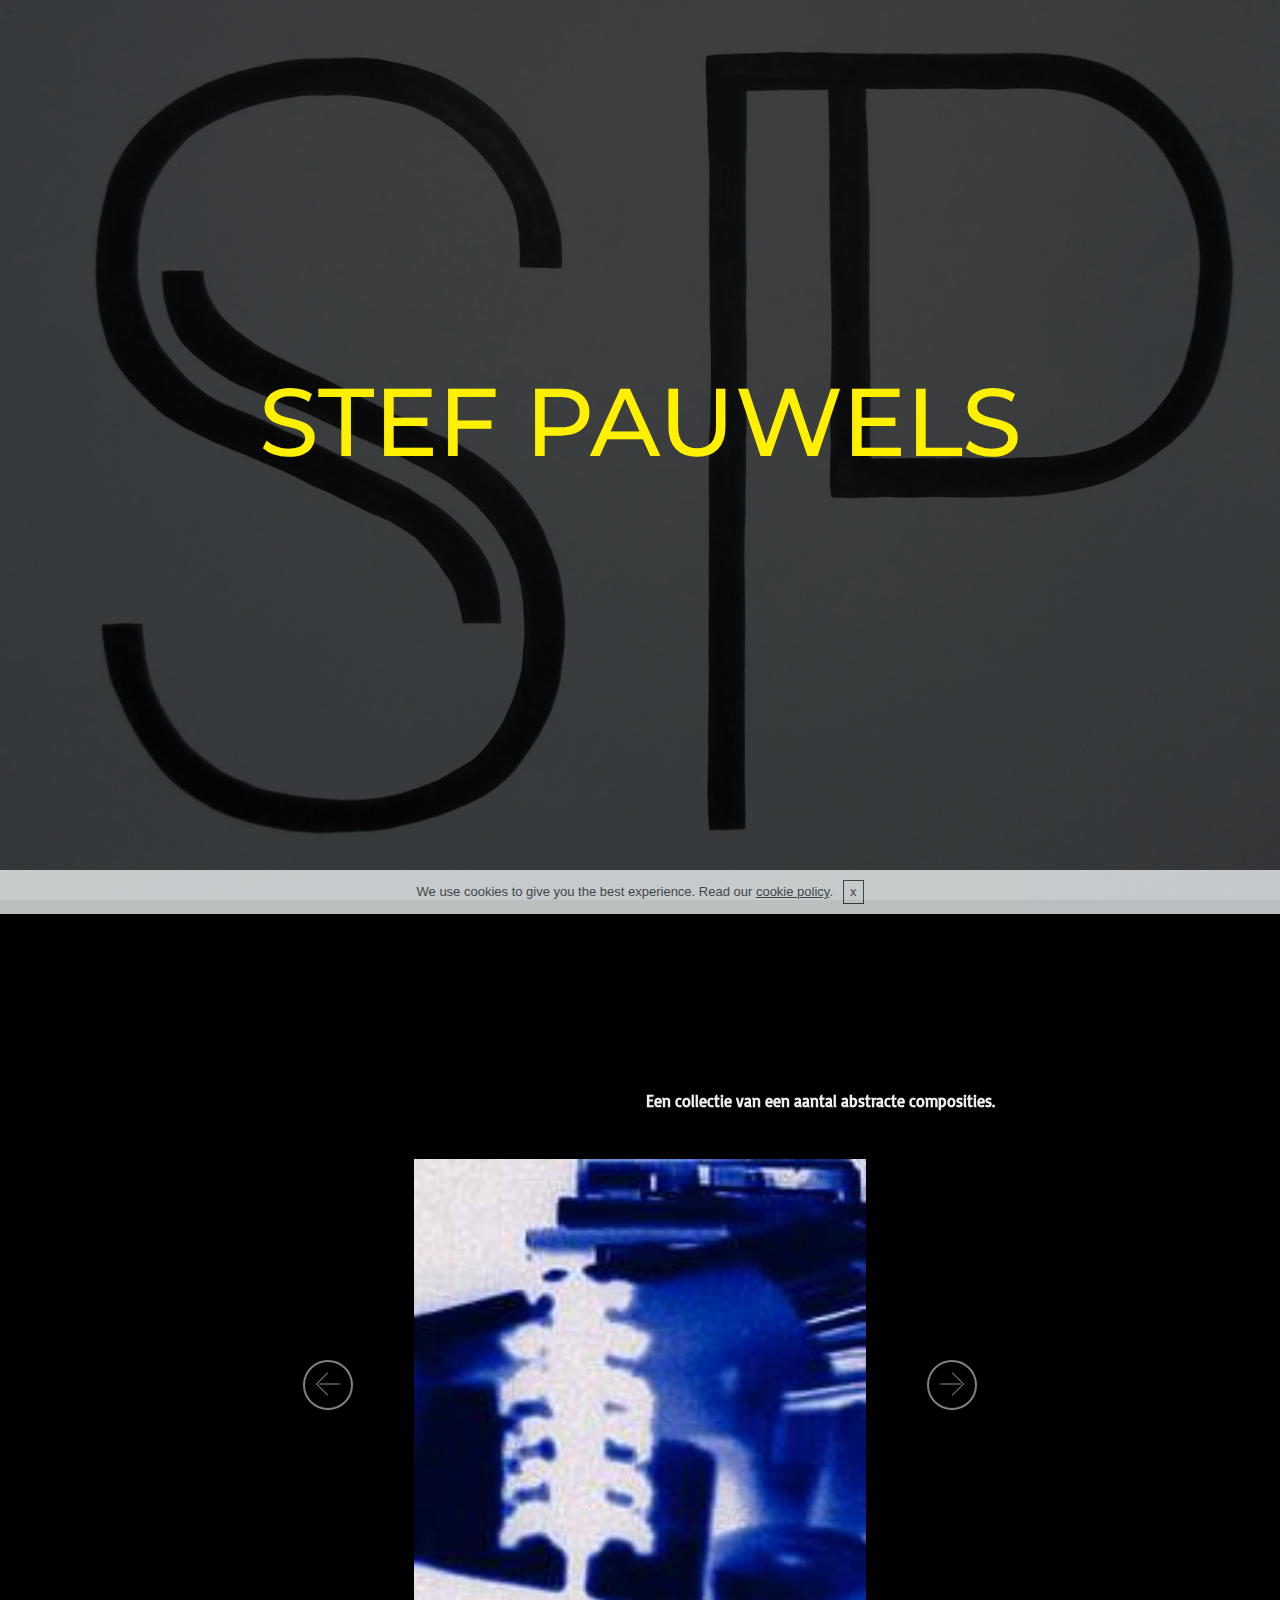
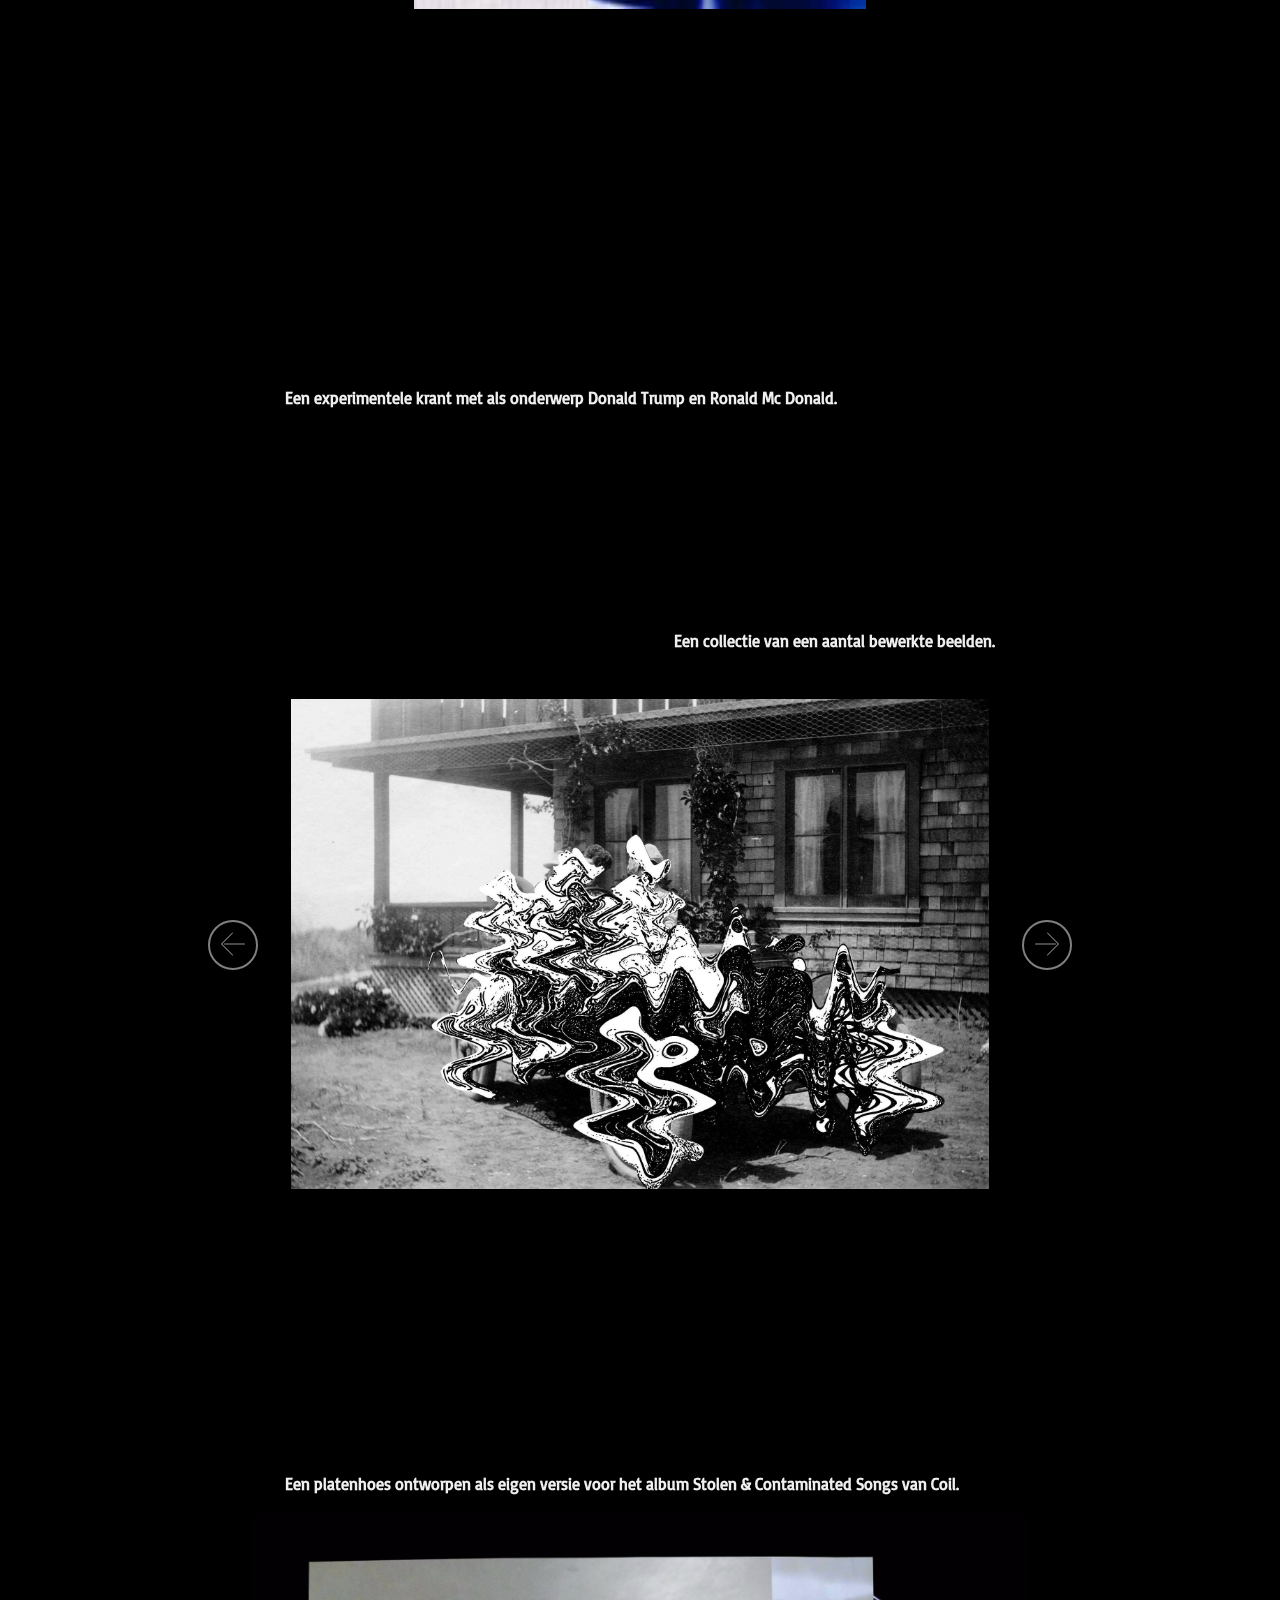
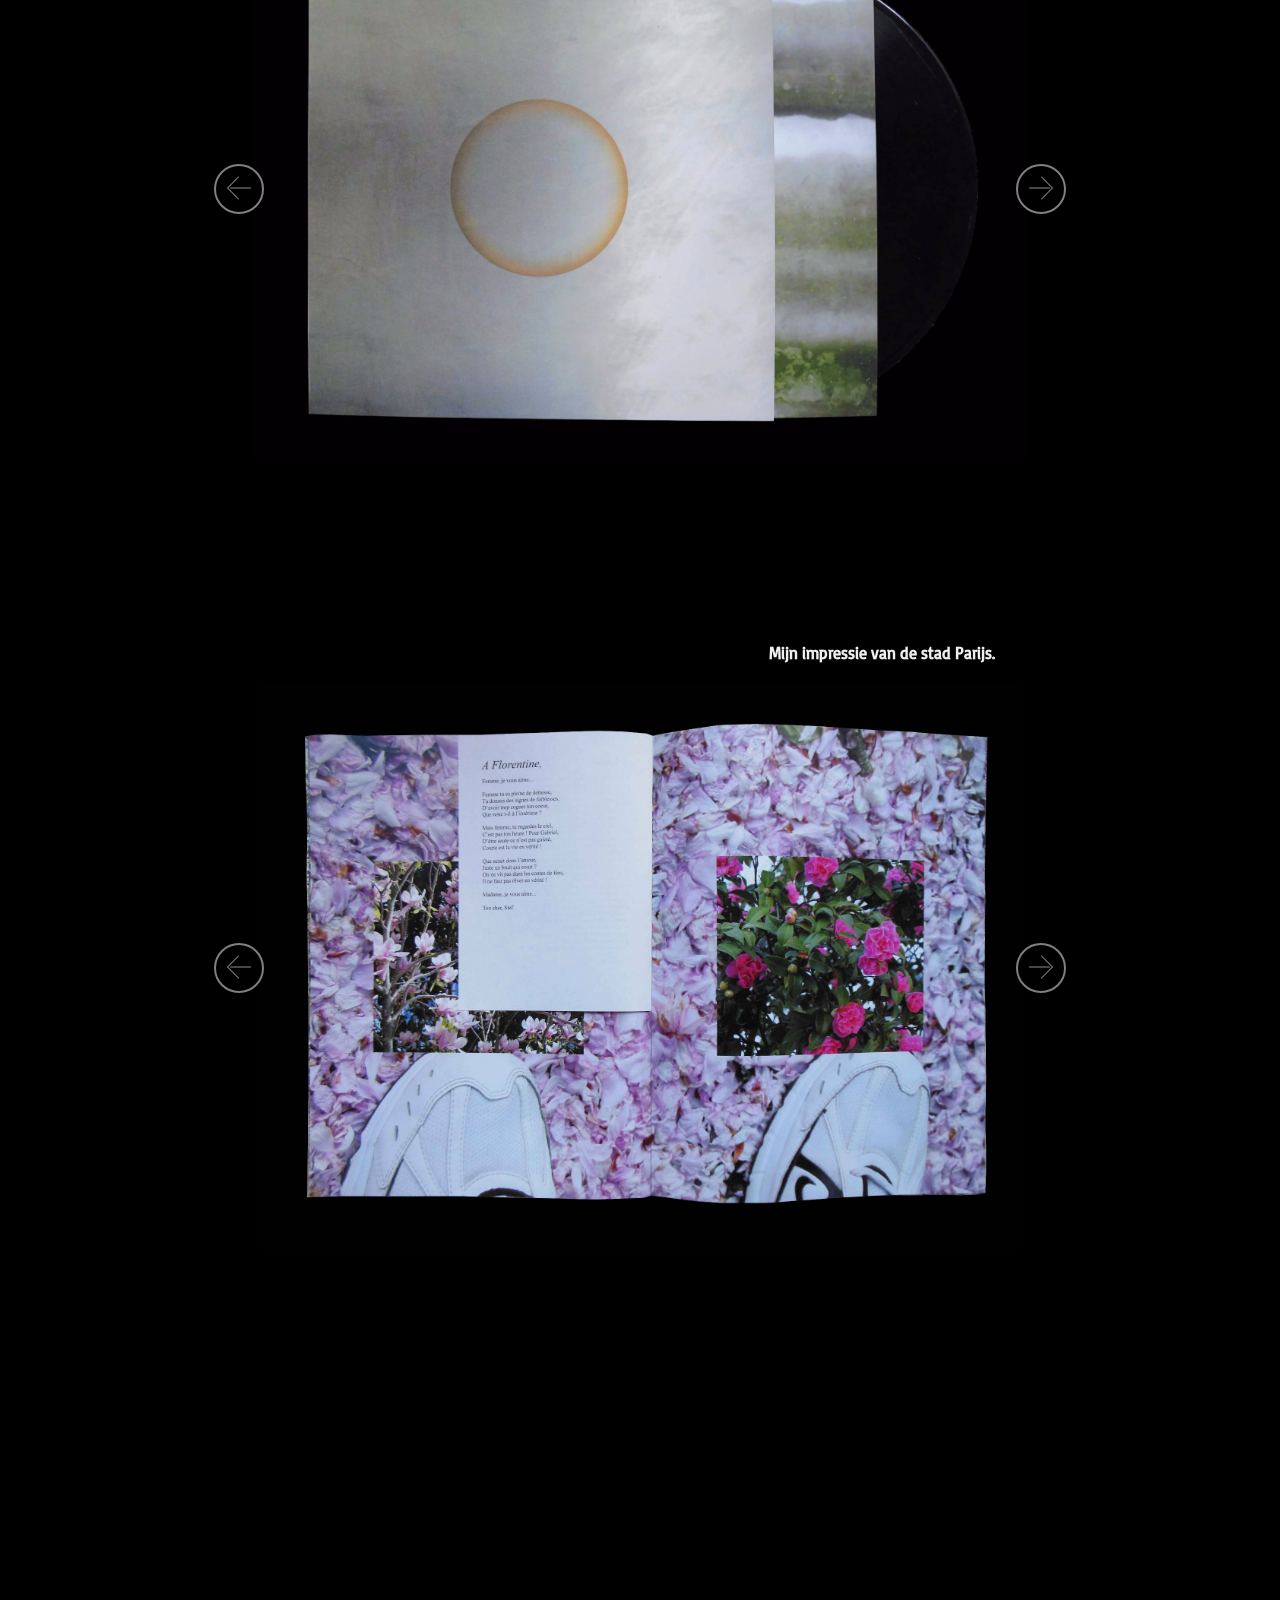
==== commit d34c0a1a: "create github pages" ====
--- a/index.html
+++ b/index.html
@@ -59,7 +59,18 @@
     
 </section>
 
-<section class="engine"><a href="https://mobirise.ws/c">best free site maker</a></section><section class="mbr-section content4 cid-qMKCjzdn7g" id="content4-1u">
+<section class="engine"><a href="https://mobirise.ws/n">mobile website builder app</a></section><section class="mbr-section article content1 cid-qNNQm7qUQO" id="content1-2n">
+    
+     
+
+    <div class="container">
+        <div class="media-container-row">
+            <div class="mbr-text col-12 col-md-8 mbr-fonts-style display-7"><strong><a href="index.html">NL</a> <a href="page3.html">FR </a><a href="page2.html">ENG</a></strong></div>
+        </div>
+    </div>
+</section>
+
+<section class="mbr-section content4 cid-qMKCjzdn7g" id="content4-1u">
 
     
 
@@ -301,7 +312,7 @@
             <div class="media-container-column col-lg-8" data-form-type="formoid">
                     <div data-form-alert="" hidden="">Thanks for filling out the form!</div>
             
-                    <form class="mbr-form" action="https://mobirise.com/" method="post" data-form-title="Mobirise Form"><input type="hidden" name="email" data-form-email="true" value="aagGC/T9bziZV47clMaArhTsuQM5/M2ZYe0hyW5+9v4l4WW7431o9T2LNO1Ce/YFsINsgSEOqU6n4Pz1ERYnYRpKU/MtMDf/A1VsauHNEHwTW9X/+bwQxgZKxDtnVJP0" data-form-field="Email">
+                    <form class="mbr-form" action="https://mobirise.com/" method="post" data-form-title="Mobirise Form"><input type="hidden" name="email" data-form-email="true" value="jMaeDF8tmk1OSeS2U7T7n3Xe+t+Xw9UiwGrGBqTtgg9JCYYT48v14eoMc4ehV9wtMBHgUtubouF38gJYvBqyZl9xDeubDTbxQrYq1jAswO5GbP/ijQOdNDXu/bt3N6g=" data-form-field="Email">
                         <div class="row row-sm-offset">
                             <div class="col-md-4 multi-horizontal" data-for="name">
                                 <div class="form-group">
--- a/assets/theme/css/style.css
+++ b/assets/theme/css/style.css
@@ -1,11 +1,4 @@
-.engine {
-	position: absolute;
-	text-indent: -2400px;
-	text-align: center;
-	padding: 0;
-	top: 0;
-	left: -2400px;
-}/*!
+/*!
  * Mobirise v4 theme (https://mobirise.com/)
  * Copyright 2017 Mobirise
  */
@@ -423,3 +416,11 @@
     display: -webkit-flex !important; } }
 
 /*# sourceMappingURL=style.css.map */
+.engine {
+	position: absolute;
+	text-indent: -2400px;
+	text-align: center;
+	padding: 0;
+	top: 0;
+	left: -2400px;
+}--- a/assets/mobirise/css/mbr-additional.css
+++ b/assets/mobirise/css/mbr-additional.css
@@ -1302,6 +1302,22 @@
 .cid-qzreT3tACo .mbr-section-btn {
   color: #767676;
 }
+.cid-qNNQm7qUQO {
+  padding-top: 30px;
+  padding-bottom: 0px;
+  background-color: #000000;
+}
+.cid-qNNQm7qUQO .mbr-text,
+.cid-qNNQm7qUQO blockquote {
+  color: #767676;
+}
+.cid-qNNQm7qUQO .mbr-text {
+  color: #efefef;
+  text-align: left;
+}
+.cid-qNNQm7qUQO .mbr-text B {
+  color: #fff000;
+}
 .cid-qMKCjzdn7g {
   padding-top: 45px;
   padding-bottom: 0px;
@@ -2561,7 +2577,7 @@
 }
 .cid-qA66WFr2Zl H2 {
   color: #fff000;
-  text-align: left;
+  text-align: center;
 }
 .cid-qA66IV83RN {
   padding-top: 0px;
@@ -2751,3 +2767,2867 @@
 .cid-qLBCMPEUlf .mbr-text {
   color: #767676;
 }
+.cid-qNNNUedzXB {
+  background-image: url("../../../assets/images/initialen.jpg");
+}
+.cid-qNNNUedzXB H1 {
+  text-align: center;
+  color: #fff000;
+}
+.cid-qNNNUedzXB .mbr-text,
+.cid-qNNNUedzXB .mbr-section-btn {
+  color: #767676;
+}
+.cid-qRFjQ6AyRg {
+  padding-top: 30px;
+  padding-bottom: 0px;
+  background-color: #000000;
+}
+.cid-qRFjQ6AyRg .mbr-text,
+.cid-qRFjQ6AyRg blockquote {
+  color: #767676;
+}
+.cid-qRFjQ6AyRg .mbr-text {
+  color: #efefef;
+  text-align: left;
+}
+.cid-qRFjQ6AyRg .mbr-text B {
+  color: #fff000;
+}
+.cid-qNNNUey8VP {
+  padding-top: 45px;
+  padding-bottom: 0px;
+  background-color: #000000;
+}
+.cid-qNNNUey8VP .mbr-section-subtitle {
+  color: #767676;
+}
+.cid-qNNNUey8VP H2 {
+  text-align: right;
+  color: #fff000;
+}
+.cid-qNNNUeJ4sD {
+  padding-top: 0px;
+  padding-bottom: 0px;
+  background-color: #000000;
+}
+.cid-qNNNUeJ4sD .mbr-text,
+.cid-qNNNUeJ4sD blockquote {
+  color: #767676;
+}
+.cid-qNNNUeJ4sD .mbr-text {
+  color: #efefef;
+  text-align: right;
+}
+.cid-qNNNUeRMwk {
+  padding-top: 45px;
+  padding-bottom: 120px;
+  background-color: #000000;
+}
+.cid-qNNNUeRMwk .content-slider {
+  display: flex;
+  justify-content: center;
+}
+.cid-qNNNUeRMwk .modal-body .close {
+  background: #1b1b1b;
+}
+.cid-qNNNUeRMwk .modal-body .close span {
+  font-style: normal;
+}
+.cid-qNNNUeRMwk .carousel-inner > .active,
+.cid-qNNNUeRMwk .carousel-inner > .next,
+.cid-qNNNUeRMwk .carousel-inner > .prev {
+  display: flex;
+}
+.cid-qNNNUeRMwk .carousel-control .icon-next,
+.cid-qNNNUeRMwk .carousel-control .icon-prev {
+  margin-top: -18px;
+  font-size: 40px;
+  line-height: 27px;
+}
+.cid-qNNNUeRMwk .carousel-control:hover {
+  background: #1b1b1b;
+  color: #fff;
+  opacity: 1;
+}
+@media (max-width: 767px) {
+  .cid-qNNNUeRMwk .container .carousel-control {
+    margin-bottom: 0;
+  }
+  .cid-qNNNUeRMwk .content-slider-wrap {
+    width: 100%!important;
+  }
+}
+.cid-qNNNUeRMwk .boxed-slider {
+  position: relative;
+  padding: 93px 0;
+}
+.cid-qNNNUeRMwk .boxed-slider > div {
+  position: relative;
+}
+.cid-qNNNUeRMwk .container img {
+  width: 100%;
+}
+.cid-qNNNUeRMwk .container img + .row {
+  position: absolute;
+  top: 50%;
+  left: 0;
+  right: 0;
+  -webkit-transform: translateY(-50%);
+  -moz-transform: translateY(-50%);
+  transform: translateY(-50%);
+  z-index: 2;
+}
+.cid-qNNNUeRMwk .mbr-section {
+  padding: 0;
+  background-attachment: scroll;
+}
+.cid-qNNNUeRMwk .mbr-table-cell {
+  padding: 0;
+}
+.cid-qNNNUeRMwk .container .carousel-indicators {
+  margin-bottom: 3px;
+}
+.cid-qNNNUeRMwk .carousel-caption {
+  top: 50%;
+  right: 0;
+  bottom: auto;
+  left: 0;
+  display: flex;
+  align-items: center;
+  -webkit-transform: translateY(-50%);
+  transform: translateY(-50%);
+}
+.cid-qNNNUeRMwk .mbr-overlay {
+  z-index: 1;
+}
+.cid-qNNNUeRMwk .container-slide.container {
+  width: 100%;
+  min-height: 100vh;
+  padding: 0;
+}
+.cid-qNNNUeRMwk .carousel-item {
+  background-position: 50% 50%;
+  background-repeat: no-repeat;
+  background-size: cover;
+  -o-transition: -o-transform 0.6s ease-in-out;
+  -webkit-transition: -webkit-transform 0.6s ease-in-out;
+  transition: transform 0.6s ease-in-out, -webkit-transform 0.6s ease-in-out, -o-transform 0.6s ease-in-out;
+  -webkit-backface-visibility: hidden;
+  backface-visibility: hidden;
+  -webkit-perspective: 1000px;
+  perspective: 1000px;
+}
+@media (max-width: 576px) {
+  .cid-qNNNUeRMwk .carousel-item .container {
+    width: 100%;
+  }
+}
+.cid-qNNNUeRMwk .carousel-item-next.carousel-item-left,
+.cid-qNNNUeRMwk .carousel-item-prev.carousel-item-right {
+  -webkit-transform: translate3d(0, 0, 0);
+  transform: translate3d(0, 0, 0);
+}
+.cid-qNNNUeRMwk .active.carousel-item-right,
+.cid-qNNNUeRMwk .carousel-item-next {
+  -webkit-transform: translate3d(100%, 0, 0);
+  transform: translate3d(100%, 0, 0);
+}
+.cid-qNNNUeRMwk .active.carousel-item-left,
+.cid-qNNNUeRMwk .carousel-item-prev {
+  -webkit-transform: translate3d(-100%, 0, 0);
+  transform: translate3d(-100%, 0, 0);
+}
+.cid-qNNNUeRMwk .mbr-slider .carousel-control {
+  top: 50%;
+  width: 50px;
+  height: 50px;
+  margin-top: -1.5rem;
+  font-size: 35px;
+  background-color: rgba(0, 0, 0, 0.5);
+  border: 2px solid #fff;
+  border-radius: 50%;
+  transition: all .3s;
+}
+.cid-qNNNUeRMwk .mbr-slider .carousel-control.carousel-control-prev {
+  left: 0;
+  margin-left: 2.5rem;
+}
+.cid-qNNNUeRMwk .mbr-slider .carousel-control.carousel-control-next {
+  right: 0;
+  margin-right: 2.5rem;
+}
+.cid-qNNNUeRMwk .mbr-slider .carousel-control .mbr-iconfont {
+  font-size: 1.5rem;
+}
+@media (max-width: 767px) {
+  .cid-qNNNUeRMwk .mbr-slider .carousel-control {
+    top: auto;
+    bottom: 1rem;
+  }
+}
+.cid-qNNNUeRMwk .mbr-slider .carousel-indicators {
+  position: absolute;
+  bottom: 0;
+  margin-bottom: 1.5rem !important;
+}
+.cid-qNNNUeRMwk .mbr-slider .carousel-indicators li {
+  max-width: 15px;
+  height: 15px;
+  max-height: 15px;
+  margin: 3px;
+  background-color: rgba(0, 0, 0, 0.5);
+  border: 2px solid #fff;
+  border-radius: 50%;
+  opacity: .5;
+  transition: all .3s;
+}
+.cid-qNNNUeRMwk .mbr-slider .carousel-indicators li.active,
+.cid-qNNNUeRMwk .mbr-slider .carousel-indicators li:hover {
+  opacity: .9;
+}
+.cid-qNNNUeRMwk .mbr-slider .carousel-indicators li::after,
+.cid-qNNNUeRMwk .mbr-slider .carousel-indicators li::before {
+  content: none;
+}
+.cid-qNNNUeRMwk .mbr-slider .carousel-indicators.ie-fix {
+  left: 50%;
+  display: block;
+  width: 60%;
+  margin-left: -30%;
+  text-align: center;
+}
+@media (max-width: 576px) {
+  .cid-qNNNUeRMwk .mbr-slider .carousel-indicators {
+    display: none !important;
+  }
+}
+.cid-qNNNUeRMwk .mbr-slider > .container img {
+  width: 100%;
+}
+.cid-qNNNUeRMwk .mbr-slider > .container img + .row {
+  position: absolute;
+  top: 50%;
+  right: 0;
+  left: 0;
+  z-index: 2;
+  -moz-transform: translateY(-50%);
+  -webkit-transform: translateY(-50%);
+  transform: translateY(-50%);
+}
+.cid-qNNNUeRMwk .mbr-slider > .container .carousel-indicators {
+  margin-bottom: 3px;
+}
+@media (max-width: 576px) {
+  .cid-qNNNUeRMwk .mbr-slider > .container .carousel-control {
+    margin-bottom: 0;
+  }
+}
+.cid-qNNNUeRMwk .mbr-slider .mbr-section {
+  padding: 0;
+  background-attachment: scroll;
+}
+.cid-qNNNUeRMwk .mbr-slider .mbr-table-cell {
+  padding: 0;
+}
+.cid-qNNNUeRMwk .carousel-item .container.container-slide {
+  position: initial;
+  width: auto;
+  min-height: 0;
+}
+.cid-qNNNUeRMwk .full-screen .slider-fullscreen-image {
+  min-height: 100vh;
+  background-repeat: no-repeat;
+  background-position: 50% 50%;
+  background-size: cover;
+}
+.cid-qNNNUeRMwk .full-screen .slider-fullscreen-image.active {
+  display: -o-flex;
+}
+.cid-qNNNUeRMwk .full-screen .container {
+  width: auto;
+  padding-right: 0;
+  padding-left: 0;
+}
+.cid-qNNNUeRMwk .full-screen .carousel-item .container.container-slide {
+  width: 100%;
+  min-height: 100vh;
+  padding: 0;
+}
+.cid-qNNNUeRMwk .full-screen .carousel-item .container.container-slide img {
+  display: none;
+}
+.cid-qNNNUeRMwk .mbr-background-video-preview {
+  position: absolute;
+  top: 0;
+  right: 0;
+  bottom: 0;
+  left: 0;
+}
+.cid-qNNNUeRMwk .mbr-overlay ~ .container-slide {
+  z-index: auto;
+}
+.cid-qNNNUeRMwk .mbr-slider.slide .container {
+  overflow: hidden;
+  padding: 0;
+}
+.cid-qNNNUeRMwk .carousel-inner {
+  height: 100%;
+}
+.cid-qNNNUeRMwk .slider-fullscreen-image {
+  height: 100%;
+  background: transparent !important;
+}
+.cid-qNNNUeRMwk .image_wrapper {
+  height: 450px;
+  width: 100%;
+  position: relative;
+  display: inline-block;
+}
+.cid-qNNNUeRMwk .image_wrapper img {
+  width: auto !important;
+  height: 100%;
+}
+.cid-qNNNUeRMwk .carousel-item .container-slide {
+  text-align: center;
+}
+.cid-qNNNUeRMwk .content-slider-wrap {
+  width: 68%;
+}
+.cid-qNNNUeRMwk P {
+  text-align: left;
+}
+.cid-qNNNUf8OTl {
+  padding-top: 105px;
+  padding-bottom: 0px;
+  background-color: #000000;
+}
+.cid-qNNNUf8OTl .mbr-section-subtitle {
+  color: #767676;
+}
+.cid-qNNNUf8OTl H2 {
+  text-align: left;
+  color: #fff000;
+}
+.cid-qNNNUfmV8v {
+  padding-top: 0px;
+  padding-bottom: 0px;
+  background-color: #000000;
+}
+.cid-qNNNUfmV8v .mbr-text,
+.cid-qNNNUfmV8v blockquote {
+  color: #767676;
+}
+.cid-qNNNUfmV8v .mbr-text {
+  color: #efefef;
+  text-align: left;
+}
+.cid-qNNNUfvW74 {
+  padding-top: 0px;
+  padding-bottom: 60px;
+  background: #000000;
+}
+.cid-qNNNUfvW74 .image-block {
+  margin: auto;
+}
+.cid-qNNNUfvW74 figcaption {
+  position: relative;
+}
+.cid-qNNNUfvW74 figcaption div {
+  position: absolute;
+  bottom: 0;
+  width: 100%;
+}
+@media (max-width: 768px) {
+  .cid-qNNNUfvW74 .image-block {
+    width: 100% !important;
+  }
+}
+.cid-qNNNUfIN33 {
+  padding-top: 45px;
+  padding-bottom: 0px;
+  background-color: #000000;
+}
+.cid-qNNNUfIN33 .mbr-section-subtitle {
+  color: #767676;
+}
+.cid-qNNNUfIN33 H2 {
+  text-align: right;
+  color: #fff000;
+}
+.cid-qNNNUfWc9K {
+  padding-top: 0px;
+  padding-bottom: 0px;
+  background-color: #000000;
+}
+.cid-qNNNUfWc9K .mbr-text,
+.cid-qNNNUfWc9K blockquote {
+  color: #767676;
+}
+.cid-qNNNUfWc9K .mbr-text {
+  color: #efefef;
+  text-align: right;
+}
+.cid-qNNNUg8VsG {
+  padding-top: 45px;
+  padding-bottom: 75px;
+  background-color: #000000;
+}
+.cid-qNNNUg8VsG .content-slider {
+  display: flex;
+  justify-content: center;
+}
+.cid-qNNNUg8VsG .modal-body .close {
+  background: #1b1b1b;
+}
+.cid-qNNNUg8VsG .modal-body .close span {
+  font-style: normal;
+}
+.cid-qNNNUg8VsG .carousel-inner > .active,
+.cid-qNNNUg8VsG .carousel-inner > .next,
+.cid-qNNNUg8VsG .carousel-inner > .prev {
+  display: flex;
+}
+.cid-qNNNUg8VsG .carousel-control .icon-next,
+.cid-qNNNUg8VsG .carousel-control .icon-prev {
+  margin-top: -18px;
+  font-size: 40px;
+  line-height: 27px;
+}
+.cid-qNNNUg8VsG .carousel-control:hover {
+  background: #1b1b1b;
+  color: #fff;
+  opacity: 1;
+}
+@media (max-width: 767px) {
+  .cid-qNNNUg8VsG .container .carousel-control {
+    margin-bottom: 0;
+  }
+  .cid-qNNNUg8VsG .content-slider-wrap {
+    width: 100%!important;
+  }
+}
+.cid-qNNNUg8VsG .boxed-slider {
+  position: relative;
+  padding: 93px 0;
+}
+.cid-qNNNUg8VsG .boxed-slider > div {
+  position: relative;
+}
+.cid-qNNNUg8VsG .container img {
+  width: 100%;
+}
+.cid-qNNNUg8VsG .container img + .row {
+  position: absolute;
+  top: 50%;
+  left: 0;
+  right: 0;
+  -webkit-transform: translateY(-50%);
+  -moz-transform: translateY(-50%);
+  transform: translateY(-50%);
+  z-index: 2;
+}
+.cid-qNNNUg8VsG .mbr-section {
+  padding: 0;
+  background-attachment: scroll;
+}
+.cid-qNNNUg8VsG .mbr-table-cell {
+  padding: 0;
+}
+.cid-qNNNUg8VsG .container .carousel-indicators {
+  margin-bottom: 3px;
+}
+.cid-qNNNUg8VsG .carousel-caption {
+  top: 50%;
+  right: 0;
+  bottom: auto;
+  left: 0;
+  display: flex;
+  align-items: center;
+  -webkit-transform: translateY(-50%);
+  transform: translateY(-50%);
+}
+.cid-qNNNUg8VsG .mbr-overlay {
+  z-index: 1;
+}
+.cid-qNNNUg8VsG .container-slide.container {
+  width: 100%;
+  min-height: 100vh;
+  padding: 0;
+}
+.cid-qNNNUg8VsG .carousel-item {
+  background-position: 50% 50%;
+  background-repeat: no-repeat;
+  background-size: cover;
+  -o-transition: -o-transform 0.6s ease-in-out;
+  -webkit-transition: -webkit-transform 0.6s ease-in-out;
+  transition: transform 0.6s ease-in-out, -webkit-transform 0.6s ease-in-out, -o-transform 0.6s ease-in-out;
+  -webkit-backface-visibility: hidden;
+  backface-visibility: hidden;
+  -webkit-perspective: 1000px;
+  perspective: 1000px;
+}
+@media (max-width: 576px) {
+  .cid-qNNNUg8VsG .carousel-item .container {
+    width: 100%;
+  }
+}
+.cid-qNNNUg8VsG .carousel-item-next.carousel-item-left,
+.cid-qNNNUg8VsG .carousel-item-prev.carousel-item-right {
+  -webkit-transform: translate3d(0, 0, 0);
+  transform: translate3d(0, 0, 0);
+}
+.cid-qNNNUg8VsG .active.carousel-item-right,
+.cid-qNNNUg8VsG .carousel-item-next {
+  -webkit-transform: translate3d(100%, 0, 0);
+  transform: translate3d(100%, 0, 0);
+}
+.cid-qNNNUg8VsG .active.carousel-item-left,
+.cid-qNNNUg8VsG .carousel-item-prev {
+  -webkit-transform: translate3d(-100%, 0, 0);
+  transform: translate3d(-100%, 0, 0);
+}
+.cid-qNNNUg8VsG .mbr-slider .carousel-control {
+  top: 50%;
+  width: 50px;
+  height: 50px;
+  margin-top: -1.5rem;
+  font-size: 35px;
+  background-color: rgba(0, 0, 0, 0.5);
+  border: 2px solid #fff;
+  border-radius: 50%;
+  transition: all .3s;
+}
+.cid-qNNNUg8VsG .mbr-slider .carousel-control.carousel-control-prev {
+  left: 0;
+  margin-left: 2.5rem;
+}
+.cid-qNNNUg8VsG .mbr-slider .carousel-control.carousel-control-next {
+  right: 0;
+  margin-right: 2.5rem;
+}
+.cid-qNNNUg8VsG .mbr-slider .carousel-control .mbr-iconfont {
+  font-size: 1.5rem;
+}
+@media (max-width: 767px) {
+  .cid-qNNNUg8VsG .mbr-slider .carousel-control {
+    top: auto;
+    bottom: 1rem;
+  }
+}
+.cid-qNNNUg8VsG .mbr-slider .carousel-indicators {
+  position: absolute;
+  bottom: 0;
+  margin-bottom: 1.5rem !important;
+}
+.cid-qNNNUg8VsG .mbr-slider .carousel-indicators li {
+  max-width: 15px;
+  height: 15px;
+  max-height: 15px;
+  margin: 3px;
+  background-color: rgba(0, 0, 0, 0.5);
+  border: 2px solid #fff;
+  border-radius: 50%;
+  opacity: .5;
+  transition: all .3s;
+}
+.cid-qNNNUg8VsG .mbr-slider .carousel-indicators li.active,
+.cid-qNNNUg8VsG .mbr-slider .carousel-indicators li:hover {
+  opacity: .9;
+}
+.cid-qNNNUg8VsG .mbr-slider .carousel-indicators li::after,
+.cid-qNNNUg8VsG .mbr-slider .carousel-indicators li::before {
+  content: none;
+}
+.cid-qNNNUg8VsG .mbr-slider .carousel-indicators.ie-fix {
+  left: 50%;
+  display: block;
+  width: 60%;
+  margin-left: -30%;
+  text-align: center;
+}
+@media (max-width: 576px) {
+  .cid-qNNNUg8VsG .mbr-slider .carousel-indicators {
+    display: none !important;
+  }
+}
+.cid-qNNNUg8VsG .mbr-slider > .container img {
+  width: 100%;
+}
+.cid-qNNNUg8VsG .mbr-slider > .container img + .row {
+  position: absolute;
+  top: 50%;
+  right: 0;
+  left: 0;
+  z-index: 2;
+  -moz-transform: translateY(-50%);
+  -webkit-transform: translateY(-50%);
+  transform: translateY(-50%);
+}
+.cid-qNNNUg8VsG .mbr-slider > .container .carousel-indicators {
+  margin-bottom: 3px;
+}
+@media (max-width: 576px) {
+  .cid-qNNNUg8VsG .mbr-slider > .container .carousel-control {
+    margin-bottom: 0;
+  }
+}
+.cid-qNNNUg8VsG .mbr-slider .mbr-section {
+  padding: 0;
+  background-attachment: scroll;
+}
+.cid-qNNNUg8VsG .mbr-slider .mbr-table-cell {
+  padding: 0;
+}
+.cid-qNNNUg8VsG .carousel-item .container.container-slide {
+  position: initial;
+  width: auto;
+  min-height: 0;
+}
+.cid-qNNNUg8VsG .full-screen .slider-fullscreen-image {
+  min-height: 100vh;
+  background-repeat: no-repeat;
+  background-position: 50% 50%;
+  background-size: cover;
+}
+.cid-qNNNUg8VsG .full-screen .slider-fullscreen-image.active {
+  display: -o-flex;
+}
+.cid-qNNNUg8VsG .full-screen .container {
+  width: auto;
+  padding-right: 0;
+  padding-left: 0;
+}
+.cid-qNNNUg8VsG .full-screen .carousel-item .container.container-slide {
+  width: 100%;
+  min-height: 100vh;
+  padding: 0;
+}
+.cid-qNNNUg8VsG .full-screen .carousel-item .container.container-slide img {
+  display: none;
+}
+.cid-qNNNUg8VsG .mbr-background-video-preview {
+  position: absolute;
+  top: 0;
+  right: 0;
+  bottom: 0;
+  left: 0;
+}
+.cid-qNNNUg8VsG .mbr-overlay ~ .container-slide {
+  z-index: auto;
+}
+.cid-qNNNUg8VsG .mbr-slider.slide .container {
+  overflow: hidden;
+  padding: 0;
+}
+.cid-qNNNUg8VsG .carousel-inner {
+  height: 100%;
+}
+.cid-qNNNUg8VsG .slider-fullscreen-image {
+  height: 100%;
+  background: transparent !important;
+}
+.cid-qNNNUg8VsG .image_wrapper {
+  height: 490px;
+  width: 100%;
+  position: relative;
+  display: inline-block;
+}
+.cid-qNNNUg8VsG .image_wrapper img {
+  width: auto !important;
+  height: 100%;
+}
+.cid-qNNNUg8VsG .carousel-item .container-slide {
+  text-align: center;
+}
+.cid-qNNNUg8VsG .content-slider-wrap {
+  width: 85%;
+}
+.cid-qNNNUgnkzS {
+  padding-top: 120px;
+  padding-bottom: 0px;
+  background-color: #000000;
+}
+.cid-qNNNUgnkzS .mbr-section-subtitle {
+  color: #767676;
+}
+.cid-qNNNUgnkzS H2 {
+  text-align: left;
+  color: #fff000;
+}
+.cid-qNNNUgCeMj {
+  padding-top: 0px;
+  padding-bottom: 0px;
+  background-color: #000000;
+}
+.cid-qNNNUgCeMj .mbr-text,
+.cid-qNNNUgCeMj blockquote {
+  color: #767676;
+}
+.cid-qNNNUgCeMj .mbr-text {
+  color: #efefef;
+  text-align: left;
+}
+.cid-qNNNUgWhN5 {
+  padding-top: 15px;
+  padding-bottom: 45px;
+  background-color: #000000;
+}
+.cid-qNNNUgWhN5 .content-slider {
+  display: flex;
+  justify-content: center;
+}
+.cid-qNNNUgWhN5 .modal-body .close {
+  background: #1b1b1b;
+}
+.cid-qNNNUgWhN5 .modal-body .close span {
+  font-style: normal;
+}
+.cid-qNNNUgWhN5 .carousel-inner > .active,
+.cid-qNNNUgWhN5 .carousel-inner > .next,
+.cid-qNNNUgWhN5 .carousel-inner > .prev {
+  display: flex;
+}
+.cid-qNNNUgWhN5 .carousel-control .icon-next,
+.cid-qNNNUgWhN5 .carousel-control .icon-prev {
+  margin-top: -18px;
+  font-size: 40px;
+  line-height: 27px;
+}
+.cid-qNNNUgWhN5 .carousel-control:hover {
+  background: #1b1b1b;
+  color: #fff;
+  opacity: 1;
+}
+@media (max-width: 767px) {
+  .cid-qNNNUgWhN5 .container .carousel-control {
+    margin-bottom: 0;
+  }
+  .cid-qNNNUgWhN5 .content-slider-wrap {
+    width: 100%!important;
+  }
+}
+.cid-qNNNUgWhN5 .boxed-slider {
+  position: relative;
+  padding: 93px 0;
+}
+.cid-qNNNUgWhN5 .boxed-slider > div {
+  position: relative;
+}
+.cid-qNNNUgWhN5 .container img {
+  width: 100%;
+}
+.cid-qNNNUgWhN5 .container img + .row {
+  position: absolute;
+  top: 50%;
+  left: 0;
+  right: 0;
+  -webkit-transform: translateY(-50%);
+  -moz-transform: translateY(-50%);
+  transform: translateY(-50%);
+  z-index: 2;
+}
+.cid-qNNNUgWhN5 .mbr-section {
+  padding: 0;
+  background-attachment: scroll;
+}
+.cid-qNNNUgWhN5 .mbr-table-cell {
+  padding: 0;
+}
+.cid-qNNNUgWhN5 .container .carousel-indicators {
+  margin-bottom: 3px;
+}
+.cid-qNNNUgWhN5 .carousel-caption {
+  top: 50%;
+  right: 0;
+  bottom: auto;
+  left: 0;
+  display: flex;
+  align-items: center;
+  -webkit-transform: translateY(-50%);
+  transform: translateY(-50%);
+}
+.cid-qNNNUgWhN5 .mbr-overlay {
+  z-index: 1;
+}
+.cid-qNNNUgWhN5 .container-slide.container {
+  width: 100%;
+  min-height: 100vh;
+  padding: 0;
+}
+.cid-qNNNUgWhN5 .carousel-item {
+  background-position: 50% 50%;
+  background-repeat: no-repeat;
+  background-size: cover;
+  -o-transition: -o-transform 0.6s ease-in-out;
+  -webkit-transition: -webkit-transform 0.6s ease-in-out;
+  transition: transform 0.6s ease-in-out, -webkit-transform 0.6s ease-in-out, -o-transform 0.6s ease-in-out;
+  -webkit-backface-visibility: hidden;
+  backface-visibility: hidden;
+  -webkit-perspective: 1000px;
+  perspective: 1000px;
+}
+@media (max-width: 576px) {
+  .cid-qNNNUgWhN5 .carousel-item .container {
+    width: 100%;
+  }
+}
+.cid-qNNNUgWhN5 .carousel-item-next.carousel-item-left,
+.cid-qNNNUgWhN5 .carousel-item-prev.carousel-item-right {
+  -webkit-transform: translate3d(0, 0, 0);
+  transform: translate3d(0, 0, 0);
+}
+.cid-qNNNUgWhN5 .active.carousel-item-right,
+.cid-qNNNUgWhN5 .carousel-item-next {
+  -webkit-transform: translate3d(100%, 0, 0);
+  transform: translate3d(100%, 0, 0);
+}
+.cid-qNNNUgWhN5 .active.carousel-item-left,
+.cid-qNNNUgWhN5 .carousel-item-prev {
+  -webkit-transform: translate3d(-100%, 0, 0);
+  transform: translate3d(-100%, 0, 0);
+}
+.cid-qNNNUgWhN5 .mbr-slider .carousel-control {
+  top: 50%;
+  width: 50px;
+  height: 50px;
+  margin-top: -1.5rem;
+  font-size: 35px;
+  background-color: rgba(0, 0, 0, 0.5);
+  border: 2px solid #fff;
+  border-radius: 50%;
+  transition: all .3s;
+}
+.cid-qNNNUgWhN5 .mbr-slider .carousel-control.carousel-control-prev {
+  left: 0;
+  margin-left: 2.5rem;
+}
+.cid-qNNNUgWhN5 .mbr-slider .carousel-control.carousel-control-next {
+  right: 0;
+  margin-right: 2.5rem;
+}
+.cid-qNNNUgWhN5 .mbr-slider .carousel-control .mbr-iconfont {
+  font-size: 1.5rem;
+}
+@media (max-width: 767px) {
+  .cid-qNNNUgWhN5 .mbr-slider .carousel-control {
+    top: auto;
+    bottom: 1rem;
+  }
+}
+.cid-qNNNUgWhN5 .mbr-slider .carousel-indicators {
+  position: absolute;
+  bottom: 0;
+  margin-bottom: 1.5rem !important;
+}
+.cid-qNNNUgWhN5 .mbr-slider .carousel-indicators li {
+  max-width: 15px;
+  height: 15px;
+  max-height: 15px;
+  margin: 3px;
+  background-color: rgba(0, 0, 0, 0.5);
+  border: 2px solid #fff;
+  border-radius: 50%;
+  opacity: .5;
+  transition: all .3s;
+}
+.cid-qNNNUgWhN5 .mbr-slider .carousel-indicators li.active,
+.cid-qNNNUgWhN5 .mbr-slider .carousel-indicators li:hover {
+  opacity: .9;
+}
+.cid-qNNNUgWhN5 .mbr-slider .carousel-indicators li::after,
+.cid-qNNNUgWhN5 .mbr-slider .carousel-indicators li::before {
+  content: none;
+}
+.cid-qNNNUgWhN5 .mbr-slider .carousel-indicators.ie-fix {
+  left: 50%;
+  display: block;
+  width: 60%;
+  margin-left: -30%;
+  text-align: center;
+}
+@media (max-width: 576px) {
+  .cid-qNNNUgWhN5 .mbr-slider .carousel-indicators {
+    display: none !important;
+  }
+}
+.cid-qNNNUgWhN5 .mbr-slider > .container img {
+  width: 100%;
+}
+.cid-qNNNUgWhN5 .mbr-slider > .container img + .row {
+  position: absolute;
+  top: 50%;
+  right: 0;
+  left: 0;
+  z-index: 2;
+  -moz-transform: translateY(-50%);
+  -webkit-transform: translateY(-50%);
+  transform: translateY(-50%);
+}
+.cid-qNNNUgWhN5 .mbr-slider > .container .carousel-indicators {
+  margin-bottom: 3px;
+}
+@media (max-width: 576px) {
+  .cid-qNNNUgWhN5 .mbr-slider > .container .carousel-control {
+    margin-bottom: 0;
+  }
+}
+.cid-qNNNUgWhN5 .mbr-slider .mbr-section {
+  padding: 0;
+  background-attachment: scroll;
+}
+.cid-qNNNUgWhN5 .mbr-slider .mbr-table-cell {
+  padding: 0;
+}
+.cid-qNNNUgWhN5 .carousel-item .container.container-slide {
+  position: initial;
+  width: auto;
+  min-height: 0;
+}
+.cid-qNNNUgWhN5 .full-screen .slider-fullscreen-image {
+  min-height: 100vh;
+  background-repeat: no-repeat;
+  background-position: 50% 50%;
+  background-size: cover;
+}
+.cid-qNNNUgWhN5 .full-screen .slider-fullscreen-image.active {
+  display: -o-flex;
+}
+.cid-qNNNUgWhN5 .full-screen .container {
+  width: auto;
+  padding-right: 0;
+  padding-left: 0;
+}
+.cid-qNNNUgWhN5 .full-screen .carousel-item .container.container-slide {
+  width: 100%;
+  min-height: 100vh;
+  padding: 0;
+}
+.cid-qNNNUgWhN5 .full-screen .carousel-item .container.container-slide img {
+  display: none;
+}
+.cid-qNNNUgWhN5 .mbr-background-video-preview {
+  position: absolute;
+  top: 0;
+  right: 0;
+  bottom: 0;
+  left: 0;
+}
+.cid-qNNNUgWhN5 .mbr-overlay ~ .container-slide {
+  z-index: auto;
+}
+.cid-qNNNUgWhN5 .mbr-slider.slide .container {
+  overflow: hidden;
+  padding: 0;
+}
+.cid-qNNNUgWhN5 .carousel-inner {
+  height: 100%;
+}
+.cid-qNNNUgWhN5 .slider-fullscreen-image {
+  height: 100%;
+  background: transparent !important;
+}
+.cid-qNNNUgWhN5 .image_wrapper {
+  height: 550px;
+  width: 100%;
+  position: relative;
+  display: inline-block;
+}
+.cid-qNNNUgWhN5 .image_wrapper img {
+  width: auto !important;
+  height: 100%;
+}
+.cid-qNNNUgWhN5 .carousel-item .container-slide {
+  text-align: center;
+}
+.cid-qNNNUgWhN5 .content-slider-wrap {
+  width: 84%;
+}
+.cid-qNNNUhhhVp {
+  padding-top: 45px;
+  padding-bottom: 0px;
+  background-color: #000000;
+}
+.cid-qNNNUhhhVp .mbr-section-subtitle {
+  color: #767676;
+}
+.cid-qNNNUhhhVp H2 {
+  color: #fff000;
+  text-align: right;
+}
+.cid-qNNNUhx1Ps {
+  padding-top: 0px;
+  padding-bottom: 0px;
+  background-color: #000000;
+}
+.cid-qNNNUhx1Ps .mbr-text,
+.cid-qNNNUhx1Ps blockquote {
+  color: #767676;
+}
+.cid-qNNNUhx1Ps .mbr-text {
+  color: #efefef;
+  text-align: right;
+}
+.cid-qNNNUhIJGL {
+  padding-top: 15px;
+  padding-bottom: 45px;
+  background-color: #000000;
+}
+.cid-qNNNUhIJGL .content-slider {
+  display: flex;
+  justify-content: center;
+}
+.cid-qNNNUhIJGL .modal-body .close {
+  background: #1b1b1b;
+}
+.cid-qNNNUhIJGL .modal-body .close span {
+  font-style: normal;
+}
+.cid-qNNNUhIJGL .carousel-inner > .active,
+.cid-qNNNUhIJGL .carousel-inner > .next,
+.cid-qNNNUhIJGL .carousel-inner > .prev {
+  display: flex;
+}
+.cid-qNNNUhIJGL .carousel-control .icon-next,
+.cid-qNNNUhIJGL .carousel-control .icon-prev {
+  margin-top: -18px;
+  font-size: 40px;
+  line-height: 27px;
+}
+.cid-qNNNUhIJGL .carousel-control:hover {
+  background: #1b1b1b;
+  color: #fff;
+  opacity: 1;
+}
+@media (max-width: 767px) {
+  .cid-qNNNUhIJGL .container .carousel-control {
+    margin-bottom: 0;
+  }
+  .cid-qNNNUhIJGL .content-slider-wrap {
+    width: 100%!important;
+  }
+}
+.cid-qNNNUhIJGL .boxed-slider {
+  position: relative;
+  padding: 93px 0;
+}
+.cid-qNNNUhIJGL .boxed-slider > div {
+  position: relative;
+}
+.cid-qNNNUhIJGL .container img {
+  width: 100%;
+}
+.cid-qNNNUhIJGL .container img + .row {
+  position: absolute;
+  top: 50%;
+  left: 0;
+  right: 0;
+  -webkit-transform: translateY(-50%);
+  -moz-transform: translateY(-50%);
+  transform: translateY(-50%);
+  z-index: 2;
+}
+.cid-qNNNUhIJGL .mbr-section {
+  padding: 0;
+  background-attachment: scroll;
+}
+.cid-qNNNUhIJGL .mbr-table-cell {
+  padding: 0;
+}
+.cid-qNNNUhIJGL .container .carousel-indicators {
+  margin-bottom: 3px;
+}
+.cid-qNNNUhIJGL .carousel-caption {
+  top: 50%;
+  right: 0;
+  bottom: auto;
+  left: 0;
+  display: flex;
+  align-items: center;
+  -webkit-transform: translateY(-50%);
+  transform: translateY(-50%);
+}
+.cid-qNNNUhIJGL .mbr-overlay {
+  z-index: 1;
+}
+.cid-qNNNUhIJGL .container-slide.container {
+  width: 100%;
+  min-height: 100vh;
+  padding: 0;
+}
+.cid-qNNNUhIJGL .carousel-item {
+  background-position: 50% 50%;
+  background-repeat: no-repeat;
+  background-size: cover;
+  -o-transition: -o-transform 0.6s ease-in-out;
+  -webkit-transition: -webkit-transform 0.6s ease-in-out;
+  transition: transform 0.6s ease-in-out, -webkit-transform 0.6s ease-in-out, -o-transform 0.6s ease-in-out;
+  -webkit-backface-visibility: hidden;
+  backface-visibility: hidden;
+  -webkit-perspective: 1000px;
+  perspective: 1000px;
+}
+@media (max-width: 576px) {
+  .cid-qNNNUhIJGL .carousel-item .container {
+    width: 100%;
+  }
+}
+.cid-qNNNUhIJGL .carousel-item-next.carousel-item-left,
+.cid-qNNNUhIJGL .carousel-item-prev.carousel-item-right {
+  -webkit-transform: translate3d(0, 0, 0);
+  transform: translate3d(0, 0, 0);
+}
+.cid-qNNNUhIJGL .active.carousel-item-right,
+.cid-qNNNUhIJGL .carousel-item-next {
+  -webkit-transform: translate3d(100%, 0, 0);
+  transform: translate3d(100%, 0, 0);
+}
+.cid-qNNNUhIJGL .active.carousel-item-left,
+.cid-qNNNUhIJGL .carousel-item-prev {
+  -webkit-transform: translate3d(-100%, 0, 0);
+  transform: translate3d(-100%, 0, 0);
+}
+.cid-qNNNUhIJGL .mbr-slider .carousel-control {
+  top: 50%;
+  width: 50px;
+  height: 50px;
+  margin-top: -1.5rem;
+  font-size: 35px;
+  background-color: rgba(0, 0, 0, 0.5);
+  border: 2px solid #fff;
+  border-radius: 50%;
+  transition: all .3s;
+}
+.cid-qNNNUhIJGL .mbr-slider .carousel-control.carousel-control-prev {
+  left: 0;
+  margin-left: 2.5rem;
+}
+.cid-qNNNUhIJGL .mbr-slider .carousel-control.carousel-control-next {
+  right: 0;
+  margin-right: 2.5rem;
+}
+.cid-qNNNUhIJGL .mbr-slider .carousel-control .mbr-iconfont {
+  font-size: 1.5rem;
+}
+@media (max-width: 767px) {
+  .cid-qNNNUhIJGL .mbr-slider .carousel-control {
+    top: auto;
+    bottom: 1rem;
+  }
+}
+.cid-qNNNUhIJGL .mbr-slider .carousel-indicators {
+  position: absolute;
+  bottom: 0;
+  margin-bottom: 1.5rem !important;
+}
+.cid-qNNNUhIJGL .mbr-slider .carousel-indicators li {
+  max-width: 15px;
+  height: 15px;
+  max-height: 15px;
+  margin: 3px;
+  background-color: rgba(0, 0, 0, 0.5);
+  border: 2px solid #fff;
+  border-radius: 50%;
+  opacity: .5;
+  transition: all .3s;
+}
+.cid-qNNNUhIJGL .mbr-slider .carousel-indicators li.active,
+.cid-qNNNUhIJGL .mbr-slider .carousel-indicators li:hover {
+  opacity: .9;
+}
+.cid-qNNNUhIJGL .mbr-slider .carousel-indicators li::after,
+.cid-qNNNUhIJGL .mbr-slider .carousel-indicators li::before {
+  content: none;
+}
+.cid-qNNNUhIJGL .mbr-slider .carousel-indicators.ie-fix {
+  left: 50%;
+  display: block;
+  width: 60%;
+  margin-left: -30%;
+  text-align: center;
+}
+@media (max-width: 576px) {
+  .cid-qNNNUhIJGL .mbr-slider .carousel-indicators {
+    display: none !important;
+  }
+}
+.cid-qNNNUhIJGL .mbr-slider > .container img {
+  width: 100%;
+}
+.cid-qNNNUhIJGL .mbr-slider > .container img + .row {
+  position: absolute;
+  top: 50%;
+  right: 0;
+  left: 0;
+  z-index: 2;
+  -moz-transform: translateY(-50%);
+  -webkit-transform: translateY(-50%);
+  transform: translateY(-50%);
+}
+.cid-qNNNUhIJGL .mbr-slider > .container .carousel-indicators {
+  margin-bottom: 3px;
+}
+@media (max-width: 576px) {
+  .cid-qNNNUhIJGL .mbr-slider > .container .carousel-control {
+    margin-bottom: 0;
+  }
+}
+.cid-qNNNUhIJGL .mbr-slider .mbr-section {
+  padding: 0;
+  background-attachment: scroll;
+}
+.cid-qNNNUhIJGL .mbr-slider .mbr-table-cell {
+  padding: 0;
+}
+.cid-qNNNUhIJGL .carousel-item .container.container-slide {
+  position: initial;
+  width: auto;
+  min-height: 0;
+}
+.cid-qNNNUhIJGL .full-screen .slider-fullscreen-image {
+  min-height: 100vh;
+  background-repeat: no-repeat;
+  background-position: 50% 50%;
+  background-size: cover;
+}
+.cid-qNNNUhIJGL .full-screen .slider-fullscreen-image.active {
+  display: -o-flex;
+}
+.cid-qNNNUhIJGL .full-screen .container {
+  width: auto;
+  padding-right: 0;
+  padding-left: 0;
+}
+.cid-qNNNUhIJGL .full-screen .carousel-item .container.container-slide {
+  width: 100%;
+  min-height: 100vh;
+  padding: 0;
+}
+.cid-qNNNUhIJGL .full-screen .carousel-item .container.container-slide img {
+  display: none;
+}
+.cid-qNNNUhIJGL .mbr-background-video-preview {
+  position: absolute;
+  top: 0;
+  right: 0;
+  bottom: 0;
+  left: 0;
+}
+.cid-qNNNUhIJGL .mbr-overlay ~ .container-slide {
+  z-index: auto;
+}
+.cid-qNNNUhIJGL .mbr-slider.slide .container {
+  overflow: hidden;
+  padding: 0;
+}
+.cid-qNNNUhIJGL .carousel-inner {
+  height: 100%;
+}
+.cid-qNNNUhIJGL .slider-fullscreen-image {
+  height: 100%;
+  background: transparent !important;
+}
+.cid-qNNNUhIJGL .image_wrapper {
+  height: 570px;
+  width: 100%;
+  position: relative;
+  display: inline-block;
+}
+.cid-qNNNUhIJGL .image_wrapper img {
+  width: auto !important;
+  height: 100%;
+}
+.cid-qNNNUhIJGL .carousel-item .container-slide {
+  text-align: center;
+}
+.cid-qNNNUhIJGL .content-slider-wrap {
+  width: 84%;
+}
+.cid-qNNNUi3rUF {
+  padding-top: 60px;
+  padding-bottom: 30px;
+  background-color: #000000;
+}
+.cid-qNNNUi3rUF .mbr-section-subtitle {
+  color: #767676;
+}
+.cid-qNNNUi3rUF H2 {
+  color: #fff000;
+  text-align: center;
+}
+.cid-qNNNUil6dJ {
+  padding-top: 0px;
+  padding-bottom: 15px;
+  background: #000000;
+}
+.cid-qNNNUil6dJ .image-block {
+  margin: auto;
+}
+.cid-qNNNUil6dJ figcaption {
+  position: relative;
+}
+.cid-qNNNUil6dJ figcaption div {
+  position: absolute;
+  bottom: 0;
+  width: 100%;
+}
+@media (max-width: 768px) {
+  .cid-qNNNUil6dJ .image-block {
+    width: 100% !important;
+  }
+}
+.cid-qNNNUiCLVI {
+  padding-top: 15px;
+  padding-bottom: 15px;
+  background: #000000;
+}
+.cid-qNNNUiCLVI .image-block {
+  margin: auto;
+}
+.cid-qNNNUiCLVI figcaption {
+  position: relative;
+}
+.cid-qNNNUiCLVI figcaption div {
+  position: absolute;
+  bottom: 0;
+  width: 100%;
+}
+@media (max-width: 768px) {
+  .cid-qNNNUiCLVI .image-block {
+    width: 100% !important;
+  }
+}
+.cid-qNNNUiUh7S {
+  padding-top: 90px;
+  padding-bottom: 90px;
+  background-color: #000000;
+}
+.cid-qNNNUiUh7S .title {
+  margin-bottom: 2rem;
+}
+.cid-qNNNUiUh7S .mbr-section-subtitle {
+  color: #767676;
+}
+.cid-qNNNUiUh7S a:not([href]):not([tabindex]) {
+  color: #fff;
+  border-radius: 3px;
+}
+.cid-qNNNUiUh7S a.btn-white:not([href]):not([tabindex]) {
+  color: #333;
+}
+.cid-qNNNUiUh7S .multi-horizontal {
+  flex-grow: 1;
+  -webkit-flex-grow: 1;
+  max-width: 100%;
+}
+.cid-qNNNUiUh7S .input-group-btn {
+  display: block;
+  text-align: center;
+}
+.cid-qNNNUiUh7S H2 {
+  color: #fff000;
+}
+.cid-qNNNUiUh7S LABEL {
+  color: #f7ed4a;
+}
+.cid-qNNNUjfcDF {
+  padding-top: 0px;
+  padding-bottom: 0px;
+  background-color: #000000;
+}
+@media (max-width: 767px) {
+  .cid-qNNNUjfcDF .media-wrap {
+    margin-bottom: 1rem;
+    text-align: center;
+  }
+}
+.cid-qNNNUjfcDF .media-wrap .mbr-iconfont-logo {
+  font-size: 7rem;
+  color: #f36;
+}
+.cid-qNNNUjfcDF .media-wrap img {
+  height: 6rem;
+}
+.cid-qNNNUjfcDF .mbr-text {
+  color: #767676;
+}
+@media (max-width: 767px) {
+  .cid-qNNNUjfcDF .footer-lower .copyright {
+    margin-bottom: 1rem;
+    text-align: center;
+  }
+}
+.cid-qNNNUjfcDF .footer-lower hr {
+  margin: 1rem 0;
+  border-color: #000;
+  opacity: .05;
+}
+.cid-qNNNUjfcDF .footer-lower .social-list {
+  padding-left: 0;
+  margin-bottom: 0;
+  list-style: none;
+  display: flex;
+  flex-wrap: wrap;
+  justify-content: flex-end;
+  -webkit-justify-content: flex-end;
+}
+.cid-qNNNUjfcDF .footer-lower .social-list .mbr-iconfont-social {
+  font-size: 1.3rem;
+  color: #232323;
+}
+.cid-qNNNUjfcDF .footer-lower .social-list .soc-item {
+  margin: 0 .5rem;
+}
+.cid-qNNNUjfcDF .footer-lower .social-list a {
+  margin: 0;
+  opacity: .5;
+  -webkit-transition: .2s linear;
+  transition: .2s linear;
+}
+.cid-qNNNUjfcDF .footer-lower .social-list a:hover {
+  opacity: 1;
+}
+@media (max-width: 767px) {
+  .cid-qNNNUjfcDF .footer-lower .social-list {
+    justify-content: center;
+    -webkit-justify-content: center;
+  }
+}
+.cid-qNNNUjfcDF .links {
+  color: #ffffff;
+}
+.cid-qNNNUjfcDF .copyright > p {
+  color: #fff000;
+}
+.cid-qRFhNY5die {
+  background-image: url("../../../assets/images/initialen.jpg");
+}
+.cid-qRFhNY5die H1 {
+  text-align: center;
+  color: #fff000;
+}
+.cid-qRFhNY5die .mbr-text,
+.cid-qRFhNY5die .mbr-section-btn {
+  color: #767676;
+}
+.cid-qRFhNYyDs8 {
+  padding-top: 30px;
+  padding-bottom: 0px;
+  background-color: #000000;
+}
+.cid-qRFhNYyDs8 .mbr-text,
+.cid-qRFhNYyDs8 blockquote {
+  color: #767676;
+}
+.cid-qRFhNYyDs8 .mbr-text {
+  color: #efefef;
+  text-align: left;
+}
+.cid-qRFhNYyDs8 .mbr-text B {
+  color: #fff000;
+}
+.cid-qRFhNYGkqF {
+  padding-top: 45px;
+  padding-bottom: 0px;
+  background-color: #000000;
+}
+.cid-qRFhNYGkqF .mbr-section-subtitle {
+  color: #767676;
+}
+.cid-qRFhNYGkqF H2 {
+  text-align: right;
+  color: #fff000;
+}
+.cid-qRFhNYQTdF {
+  padding-top: 0px;
+  padding-bottom: 0px;
+  background-color: #000000;
+}
+.cid-qRFhNYQTdF .mbr-text,
+.cid-qRFhNYQTdF blockquote {
+  color: #767676;
+}
+.cid-qRFhNYQTdF .mbr-text {
+  color: #efefef;
+  text-align: right;
+}
+.cid-qRFhNYYmrm {
+  padding-top: 45px;
+  padding-bottom: 120px;
+  background-color: #000000;
+}
+.cid-qRFhNYYmrm .content-slider {
+  display: flex;
+  justify-content: center;
+}
+.cid-qRFhNYYmrm .modal-body .close {
+  background: #1b1b1b;
+}
+.cid-qRFhNYYmrm .modal-body .close span {
+  font-style: normal;
+}
+.cid-qRFhNYYmrm .carousel-inner > .active,
+.cid-qRFhNYYmrm .carousel-inner > .next,
+.cid-qRFhNYYmrm .carousel-inner > .prev {
+  display: flex;
+}
+.cid-qRFhNYYmrm .carousel-control .icon-next,
+.cid-qRFhNYYmrm .carousel-control .icon-prev {
+  margin-top: -18px;
+  font-size: 40px;
+  line-height: 27px;
+}
+.cid-qRFhNYYmrm .carousel-control:hover {
+  background: #1b1b1b;
+  color: #fff;
+  opacity: 1;
+}
+@media (max-width: 767px) {
+  .cid-qRFhNYYmrm .container .carousel-control {
+    margin-bottom: 0;
+  }
+  .cid-qRFhNYYmrm .content-slider-wrap {
+    width: 100%!important;
+  }
+}
+.cid-qRFhNYYmrm .boxed-slider {
+  position: relative;
+  padding: 93px 0;
+}
+.cid-qRFhNYYmrm .boxed-slider > div {
+  position: relative;
+}
+.cid-qRFhNYYmrm .container img {
+  width: 100%;
+}
+.cid-qRFhNYYmrm .container img + .row {
+  position: absolute;
+  top: 50%;
+  left: 0;
+  right: 0;
+  -webkit-transform: translateY(-50%);
+  -moz-transform: translateY(-50%);
+  transform: translateY(-50%);
+  z-index: 2;
+}
+.cid-qRFhNYYmrm .mbr-section {
+  padding: 0;
+  background-attachment: scroll;
+}
+.cid-qRFhNYYmrm .mbr-table-cell {
+  padding: 0;
+}
+.cid-qRFhNYYmrm .container .carousel-indicators {
+  margin-bottom: 3px;
+}
+.cid-qRFhNYYmrm .carousel-caption {
+  top: 50%;
+  right: 0;
+  bottom: auto;
+  left: 0;
+  display: flex;
+  align-items: center;
+  -webkit-transform: translateY(-50%);
+  transform: translateY(-50%);
+}
+.cid-qRFhNYYmrm .mbr-overlay {
+  z-index: 1;
+}
+.cid-qRFhNYYmrm .container-slide.container {
+  width: 100%;
+  min-height: 100vh;
+  padding: 0;
+}
+.cid-qRFhNYYmrm .carousel-item {
+  background-position: 50% 50%;
+  background-repeat: no-repeat;
+  background-size: cover;
+  -o-transition: -o-transform 0.6s ease-in-out;
+  -webkit-transition: -webkit-transform 0.6s ease-in-out;
+  transition: transform 0.6s ease-in-out, -webkit-transform 0.6s ease-in-out, -o-transform 0.6s ease-in-out;
+  -webkit-backface-visibility: hidden;
+  backface-visibility: hidden;
+  -webkit-perspective: 1000px;
+  perspective: 1000px;
+}
+@media (max-width: 576px) {
+  .cid-qRFhNYYmrm .carousel-item .container {
+    width: 100%;
+  }
+}
+.cid-qRFhNYYmrm .carousel-item-next.carousel-item-left,
+.cid-qRFhNYYmrm .carousel-item-prev.carousel-item-right {
+  -webkit-transform: translate3d(0, 0, 0);
+  transform: translate3d(0, 0, 0);
+}
+.cid-qRFhNYYmrm .active.carousel-item-right,
+.cid-qRFhNYYmrm .carousel-item-next {
+  -webkit-transform: translate3d(100%, 0, 0);
+  transform: translate3d(100%, 0, 0);
+}
+.cid-qRFhNYYmrm .active.carousel-item-left,
+.cid-qRFhNYYmrm .carousel-item-prev {
+  -webkit-transform: translate3d(-100%, 0, 0);
+  transform: translate3d(-100%, 0, 0);
+}
+.cid-qRFhNYYmrm .mbr-slider .carousel-control {
+  top: 50%;
+  width: 50px;
+  height: 50px;
+  margin-top: -1.5rem;
+  font-size: 35px;
+  background-color: rgba(0, 0, 0, 0.5);
+  border: 2px solid #fff;
+  border-radius: 50%;
+  transition: all .3s;
+}
+.cid-qRFhNYYmrm .mbr-slider .carousel-control.carousel-control-prev {
+  left: 0;
+  margin-left: 2.5rem;
+}
+.cid-qRFhNYYmrm .mbr-slider .carousel-control.carousel-control-next {
+  right: 0;
+  margin-right: 2.5rem;
+}
+.cid-qRFhNYYmrm .mbr-slider .carousel-control .mbr-iconfont {
+  font-size: 1.5rem;
+}
+@media (max-width: 767px) {
+  .cid-qRFhNYYmrm .mbr-slider .carousel-control {
+    top: auto;
+    bottom: 1rem;
+  }
+}
+.cid-qRFhNYYmrm .mbr-slider .carousel-indicators {
+  position: absolute;
+  bottom: 0;
+  margin-bottom: 1.5rem !important;
+}
+.cid-qRFhNYYmrm .mbr-slider .carousel-indicators li {
+  max-width: 15px;
+  height: 15px;
+  max-height: 15px;
+  margin: 3px;
+  background-color: rgba(0, 0, 0, 0.5);
+  border: 2px solid #fff;
+  border-radius: 50%;
+  opacity: .5;
+  transition: all .3s;
+}
+.cid-qRFhNYYmrm .mbr-slider .carousel-indicators li.active,
+.cid-qRFhNYYmrm .mbr-slider .carousel-indicators li:hover {
+  opacity: .9;
+}
+.cid-qRFhNYYmrm .mbr-slider .carousel-indicators li::after,
+.cid-qRFhNYYmrm .mbr-slider .carousel-indicators li::before {
+  content: none;
+}
+.cid-qRFhNYYmrm .mbr-slider .carousel-indicators.ie-fix {
+  left: 50%;
+  display: block;
+  width: 60%;
+  margin-left: -30%;
+  text-align: center;
+}
+@media (max-width: 576px) {
+  .cid-qRFhNYYmrm .mbr-slider .carousel-indicators {
+    display: none !important;
+  }
+}
+.cid-qRFhNYYmrm .mbr-slider > .container img {
+  width: 100%;
+}
+.cid-qRFhNYYmrm .mbr-slider > .container img + .row {
+  position: absolute;
+  top: 50%;
+  right: 0;
+  left: 0;
+  z-index: 2;
+  -moz-transform: translateY(-50%);
+  -webkit-transform: translateY(-50%);
+  transform: translateY(-50%);
+}
+.cid-qRFhNYYmrm .mbr-slider > .container .carousel-indicators {
+  margin-bottom: 3px;
+}
+@media (max-width: 576px) {
+  .cid-qRFhNYYmrm .mbr-slider > .container .carousel-control {
+    margin-bottom: 0;
+  }
+}
+.cid-qRFhNYYmrm .mbr-slider .mbr-section {
+  padding: 0;
+  background-attachment: scroll;
+}
+.cid-qRFhNYYmrm .mbr-slider .mbr-table-cell {
+  padding: 0;
+}
+.cid-qRFhNYYmrm .carousel-item .container.container-slide {
+  position: initial;
+  width: auto;
+  min-height: 0;
+}
+.cid-qRFhNYYmrm .full-screen .slider-fullscreen-image {
+  min-height: 100vh;
+  background-repeat: no-repeat;
+  background-position: 50% 50%;
+  background-size: cover;
+}
+.cid-qRFhNYYmrm .full-screen .slider-fullscreen-image.active {
+  display: -o-flex;
+}
+.cid-qRFhNYYmrm .full-screen .container {
+  width: auto;
+  padding-right: 0;
+  padding-left: 0;
+}
+.cid-qRFhNYYmrm .full-screen .carousel-item .container.container-slide {
+  width: 100%;
+  min-height: 100vh;
+  padding: 0;
+}
+.cid-qRFhNYYmrm .full-screen .carousel-item .container.container-slide img {
+  display: none;
+}
+.cid-qRFhNYYmrm .mbr-background-video-preview {
+  position: absolute;
+  top: 0;
+  right: 0;
+  bottom: 0;
+  left: 0;
+}
+.cid-qRFhNYYmrm .mbr-overlay ~ .container-slide {
+  z-index: auto;
+}
+.cid-qRFhNYYmrm .mbr-slider.slide .container {
+  overflow: hidden;
+  padding: 0;
+}
+.cid-qRFhNYYmrm .carousel-inner {
+  height: 100%;
+}
+.cid-qRFhNYYmrm .slider-fullscreen-image {
+  height: 100%;
+  background: transparent !important;
+}
+.cid-qRFhNYYmrm .image_wrapper {
+  height: 450px;
+  width: 100%;
+  position: relative;
+  display: inline-block;
+}
+.cid-qRFhNYYmrm .image_wrapper img {
+  width: auto !important;
+  height: 100%;
+}
+.cid-qRFhNYYmrm .carousel-item .container-slide {
+  text-align: center;
+}
+.cid-qRFhNYYmrm .content-slider-wrap {
+  width: 68%;
+}
+.cid-qRFhNYYmrm P {
+  text-align: left;
+}
+.cid-qRFhNZe0gr {
+  padding-top: 105px;
+  padding-bottom: 0px;
+  background-color: #000000;
+}
+.cid-qRFhNZe0gr .mbr-section-subtitle {
+  color: #767676;
+}
+.cid-qRFhNZe0gr H2 {
+  text-align: left;
+  color: #fff000;
+}
+.cid-qRFhNZqTNT {
+  padding-top: 0px;
+  padding-bottom: 0px;
+  background-color: #000000;
+}
+.cid-qRFhNZqTNT .mbr-text,
+.cid-qRFhNZqTNT blockquote {
+  color: #767676;
+}
+.cid-qRFhNZqTNT .mbr-text {
+  color: #efefef;
+  text-align: left;
+}
+.cid-qRFhNZEvcG {
+  padding-top: 0px;
+  padding-bottom: 60px;
+  background: #000000;
+}
+.cid-qRFhNZEvcG .image-block {
+  margin: auto;
+}
+.cid-qRFhNZEvcG figcaption {
+  position: relative;
+}
+.cid-qRFhNZEvcG figcaption div {
+  position: absolute;
+  bottom: 0;
+  width: 100%;
+}
+@media (max-width: 768px) {
+  .cid-qRFhNZEvcG .image-block {
+    width: 100% !important;
+  }
+}
+.cid-qRFhNZSKr2 {
+  padding-top: 45px;
+  padding-bottom: 0px;
+  background-color: #000000;
+}
+.cid-qRFhNZSKr2 .mbr-section-subtitle {
+  color: #767676;
+}
+.cid-qRFhNZSKr2 H2 {
+  text-align: right;
+  color: #fff000;
+}
+.cid-qRFhO06Vtv {
+  padding-top: 0px;
+  padding-bottom: 0px;
+  background-color: #000000;
+}
+.cid-qRFhO06Vtv .mbr-text,
+.cid-qRFhO06Vtv blockquote {
+  color: #767676;
+}
+.cid-qRFhO06Vtv .mbr-text {
+  color: #efefef;
+  text-align: right;
+}
+.cid-qRFhO0eFfR {
+  padding-top: 45px;
+  padding-bottom: 75px;
+  background-color: #000000;
+}
+.cid-qRFhO0eFfR .content-slider {
+  display: flex;
+  justify-content: center;
+}
+.cid-qRFhO0eFfR .modal-body .close {
+  background: #1b1b1b;
+}
+.cid-qRFhO0eFfR .modal-body .close span {
+  font-style: normal;
+}
+.cid-qRFhO0eFfR .carousel-inner > .active,
+.cid-qRFhO0eFfR .carousel-inner > .next,
+.cid-qRFhO0eFfR .carousel-inner > .prev {
+  display: flex;
+}
+.cid-qRFhO0eFfR .carousel-control .icon-next,
+.cid-qRFhO0eFfR .carousel-control .icon-prev {
+  margin-top: -18px;
+  font-size: 40px;
+  line-height: 27px;
+}
+.cid-qRFhO0eFfR .carousel-control:hover {
+  background: #1b1b1b;
+  color: #fff;
+  opacity: 1;
+}
+@media (max-width: 767px) {
+  .cid-qRFhO0eFfR .container .carousel-control {
+    margin-bottom: 0;
+  }
+  .cid-qRFhO0eFfR .content-slider-wrap {
+    width: 100%!important;
+  }
+}
+.cid-qRFhO0eFfR .boxed-slider {
+  position: relative;
+  padding: 93px 0;
+}
+.cid-qRFhO0eFfR .boxed-slider > div {
+  position: relative;
+}
+.cid-qRFhO0eFfR .container img {
+  width: 100%;
+}
+.cid-qRFhO0eFfR .container img + .row {
+  position: absolute;
+  top: 50%;
+  left: 0;
+  right: 0;
+  -webkit-transform: translateY(-50%);
+  -moz-transform: translateY(-50%);
+  transform: translateY(-50%);
+  z-index: 2;
+}
+.cid-qRFhO0eFfR .mbr-section {
+  padding: 0;
+  background-attachment: scroll;
+}
+.cid-qRFhO0eFfR .mbr-table-cell {
+  padding: 0;
+}
+.cid-qRFhO0eFfR .container .carousel-indicators {
+  margin-bottom: 3px;
+}
+.cid-qRFhO0eFfR .carousel-caption {
+  top: 50%;
+  right: 0;
+  bottom: auto;
+  left: 0;
+  display: flex;
+  align-items: center;
+  -webkit-transform: translateY(-50%);
+  transform: translateY(-50%);
+}
+.cid-qRFhO0eFfR .mbr-overlay {
+  z-index: 1;
+}
+.cid-qRFhO0eFfR .container-slide.container {
+  width: 100%;
+  min-height: 100vh;
+  padding: 0;
+}
+.cid-qRFhO0eFfR .carousel-item {
+  background-position: 50% 50%;
+  background-repeat: no-repeat;
+  background-size: cover;
+  -o-transition: -o-transform 0.6s ease-in-out;
+  -webkit-transition: -webkit-transform 0.6s ease-in-out;
+  transition: transform 0.6s ease-in-out, -webkit-transform 0.6s ease-in-out, -o-transform 0.6s ease-in-out;
+  -webkit-backface-visibility: hidden;
+  backface-visibility: hidden;
+  -webkit-perspective: 1000px;
+  perspective: 1000px;
+}
+@media (max-width: 576px) {
+  .cid-qRFhO0eFfR .carousel-item .container {
+    width: 100%;
+  }
+}
+.cid-qRFhO0eFfR .carousel-item-next.carousel-item-left,
+.cid-qRFhO0eFfR .carousel-item-prev.carousel-item-right {
+  -webkit-transform: translate3d(0, 0, 0);
+  transform: translate3d(0, 0, 0);
+}
+.cid-qRFhO0eFfR .active.carousel-item-right,
+.cid-qRFhO0eFfR .carousel-item-next {
+  -webkit-transform: translate3d(100%, 0, 0);
+  transform: translate3d(100%, 0, 0);
+}
+.cid-qRFhO0eFfR .active.carousel-item-left,
+.cid-qRFhO0eFfR .carousel-item-prev {
+  -webkit-transform: translate3d(-100%, 0, 0);
+  transform: translate3d(-100%, 0, 0);
+}
+.cid-qRFhO0eFfR .mbr-slider .carousel-control {
+  top: 50%;
+  width: 50px;
+  height: 50px;
+  margin-top: -1.5rem;
+  font-size: 35px;
+  background-color: rgba(0, 0, 0, 0.5);
+  border: 2px solid #fff;
+  border-radius: 50%;
+  transition: all .3s;
+}
+.cid-qRFhO0eFfR .mbr-slider .carousel-control.carousel-control-prev {
+  left: 0;
+  margin-left: 2.5rem;
+}
+.cid-qRFhO0eFfR .mbr-slider .carousel-control.carousel-control-next {
+  right: 0;
+  margin-right: 2.5rem;
+}
+.cid-qRFhO0eFfR .mbr-slider .carousel-control .mbr-iconfont {
+  font-size: 1.5rem;
+}
+@media (max-width: 767px) {
+  .cid-qRFhO0eFfR .mbr-slider .carousel-control {
+    top: auto;
+    bottom: 1rem;
+  }
+}
+.cid-qRFhO0eFfR .mbr-slider .carousel-indicators {
+  position: absolute;
+  bottom: 0;
+  margin-bottom: 1.5rem !important;
+}
+.cid-qRFhO0eFfR .mbr-slider .carousel-indicators li {
+  max-width: 15px;
+  height: 15px;
+  max-height: 15px;
+  margin: 3px;
+  background-color: rgba(0, 0, 0, 0.5);
+  border: 2px solid #fff;
+  border-radius: 50%;
+  opacity: .5;
+  transition: all .3s;
+}
+.cid-qRFhO0eFfR .mbr-slider .carousel-indicators li.active,
+.cid-qRFhO0eFfR .mbr-slider .carousel-indicators li:hover {
+  opacity: .9;
+}
+.cid-qRFhO0eFfR .mbr-slider .carousel-indicators li::after,
+.cid-qRFhO0eFfR .mbr-slider .carousel-indicators li::before {
+  content: none;
+}
+.cid-qRFhO0eFfR .mbr-slider .carousel-indicators.ie-fix {
+  left: 50%;
+  display: block;
+  width: 60%;
+  margin-left: -30%;
+  text-align: center;
+}
+@media (max-width: 576px) {
+  .cid-qRFhO0eFfR .mbr-slider .carousel-indicators {
+    display: none !important;
+  }
+}
+.cid-qRFhO0eFfR .mbr-slider > .container img {
+  width: 100%;
+}
+.cid-qRFhO0eFfR .mbr-slider > .container img + .row {
+  position: absolute;
+  top: 50%;
+  right: 0;
+  left: 0;
+  z-index: 2;
+  -moz-transform: translateY(-50%);
+  -webkit-transform: translateY(-50%);
+  transform: translateY(-50%);
+}
+.cid-qRFhO0eFfR .mbr-slider > .container .carousel-indicators {
+  margin-bottom: 3px;
+}
+@media (max-width: 576px) {
+  .cid-qRFhO0eFfR .mbr-slider > .container .carousel-control {
+    margin-bottom: 0;
+  }
+}
+.cid-qRFhO0eFfR .mbr-slider .mbr-section {
+  padding: 0;
+  background-attachment: scroll;
+}
+.cid-qRFhO0eFfR .mbr-slider .mbr-table-cell {
+  padding: 0;
+}
+.cid-qRFhO0eFfR .carousel-item .container.container-slide {
+  position: initial;
+  width: auto;
+  min-height: 0;
+}
+.cid-qRFhO0eFfR .full-screen .slider-fullscreen-image {
+  min-height: 100vh;
+  background-repeat: no-repeat;
+  background-position: 50% 50%;
+  background-size: cover;
+}
+.cid-qRFhO0eFfR .full-screen .slider-fullscreen-image.active {
+  display: -o-flex;
+}
+.cid-qRFhO0eFfR .full-screen .container {
+  width: auto;
+  padding-right: 0;
+  padding-left: 0;
+}
+.cid-qRFhO0eFfR .full-screen .carousel-item .container.container-slide {
+  width: 100%;
+  min-height: 100vh;
+  padding: 0;
+}
+.cid-qRFhO0eFfR .full-screen .carousel-item .container.container-slide img {
+  display: none;
+}
+.cid-qRFhO0eFfR .mbr-background-video-preview {
+  position: absolute;
+  top: 0;
+  right: 0;
+  bottom: 0;
+  left: 0;
+}
+.cid-qRFhO0eFfR .mbr-overlay ~ .container-slide {
+  z-index: auto;
+}
+.cid-qRFhO0eFfR .mbr-slider.slide .container {
+  overflow: hidden;
+  padding: 0;
+}
+.cid-qRFhO0eFfR .carousel-inner {
+  height: 100%;
+}
+.cid-qRFhO0eFfR .slider-fullscreen-image {
+  height: 100%;
+  background: transparent !important;
+}
+.cid-qRFhO0eFfR .image_wrapper {
+  height: 490px;
+  width: 100%;
+  position: relative;
+  display: inline-block;
+}
+.cid-qRFhO0eFfR .image_wrapper img {
+  width: auto !important;
+  height: 100%;
+}
+.cid-qRFhO0eFfR .carousel-item .container-slide {
+  text-align: center;
+}
+.cid-qRFhO0eFfR .content-slider-wrap {
+  width: 85%;
+}
+.cid-qRFhO0tfjW {
+  padding-top: 120px;
+  padding-bottom: 0px;
+  background-color: #000000;
+}
+.cid-qRFhO0tfjW .mbr-section-subtitle {
+  color: #767676;
+}
+.cid-qRFhO0tfjW H2 {
+  text-align: left;
+  color: #fff000;
+}
+.cid-qRFhO0Gngj {
+  padding-top: 0px;
+  padding-bottom: 0px;
+  background-color: #000000;
+}
+.cid-qRFhO0Gngj .mbr-text,
+.cid-qRFhO0Gngj blockquote {
+  color: #767676;
+}
+.cid-qRFhO0Gngj .mbr-text {
+  color: #efefef;
+  text-align: left;
+}
+.cid-qRFhO0Qj2Y {
+  padding-top: 15px;
+  padding-bottom: 45px;
+  background-color: #000000;
+}
+.cid-qRFhO0Qj2Y .content-slider {
+  display: flex;
+  justify-content: center;
+}
+.cid-qRFhO0Qj2Y .modal-body .close {
+  background: #1b1b1b;
+}
+.cid-qRFhO0Qj2Y .modal-body .close span {
+  font-style: normal;
+}
+.cid-qRFhO0Qj2Y .carousel-inner > .active,
+.cid-qRFhO0Qj2Y .carousel-inner > .next,
+.cid-qRFhO0Qj2Y .carousel-inner > .prev {
+  display: flex;
+}
+.cid-qRFhO0Qj2Y .carousel-control .icon-next,
+.cid-qRFhO0Qj2Y .carousel-control .icon-prev {
+  margin-top: -18px;
+  font-size: 40px;
+  line-height: 27px;
+}
+.cid-qRFhO0Qj2Y .carousel-control:hover {
+  background: #1b1b1b;
+  color: #fff;
+  opacity: 1;
+}
+@media (max-width: 767px) {
+  .cid-qRFhO0Qj2Y .container .carousel-control {
+    margin-bottom: 0;
+  }
+  .cid-qRFhO0Qj2Y .content-slider-wrap {
+    width: 100%!important;
+  }
+}
+.cid-qRFhO0Qj2Y .boxed-slider {
+  position: relative;
+  padding: 93px 0;
+}
+.cid-qRFhO0Qj2Y .boxed-slider > div {
+  position: relative;
+}
+.cid-qRFhO0Qj2Y .container img {
+  width: 100%;
+}
+.cid-qRFhO0Qj2Y .container img + .row {
+  position: absolute;
+  top: 50%;
+  left: 0;
+  right: 0;
+  -webkit-transform: translateY(-50%);
+  -moz-transform: translateY(-50%);
+  transform: translateY(-50%);
+  z-index: 2;
+}
+.cid-qRFhO0Qj2Y .mbr-section {
+  padding: 0;
+  background-attachment: scroll;
+}
+.cid-qRFhO0Qj2Y .mbr-table-cell {
+  padding: 0;
+}
+.cid-qRFhO0Qj2Y .container .carousel-indicators {
+  margin-bottom: 3px;
+}
+.cid-qRFhO0Qj2Y .carousel-caption {
+  top: 50%;
+  right: 0;
+  bottom: auto;
+  left: 0;
+  display: flex;
+  align-items: center;
+  -webkit-transform: translateY(-50%);
+  transform: translateY(-50%);
+}
+.cid-qRFhO0Qj2Y .mbr-overlay {
+  z-index: 1;
+}
+.cid-qRFhO0Qj2Y .container-slide.container {
+  width: 100%;
+  min-height: 100vh;
+  padding: 0;
+}
+.cid-qRFhO0Qj2Y .carousel-item {
+  background-position: 50% 50%;
+  background-repeat: no-repeat;
+  background-size: cover;
+  -o-transition: -o-transform 0.6s ease-in-out;
+  -webkit-transition: -webkit-transform 0.6s ease-in-out;
+  transition: transform 0.6s ease-in-out, -webkit-transform 0.6s ease-in-out, -o-transform 0.6s ease-in-out;
+  -webkit-backface-visibility: hidden;
+  backface-visibility: hidden;
+  -webkit-perspective: 1000px;
+  perspective: 1000px;
+}
+@media (max-width: 576px) {
+  .cid-qRFhO0Qj2Y .carousel-item .container {
+    width: 100%;
+  }
+}
+.cid-qRFhO0Qj2Y .carousel-item-next.carousel-item-left,
+.cid-qRFhO0Qj2Y .carousel-item-prev.carousel-item-right {
+  -webkit-transform: translate3d(0, 0, 0);
+  transform: translate3d(0, 0, 0);
+}
+.cid-qRFhO0Qj2Y .active.carousel-item-right,
+.cid-qRFhO0Qj2Y .carousel-item-next {
+  -webkit-transform: translate3d(100%, 0, 0);
+  transform: translate3d(100%, 0, 0);
+}
+.cid-qRFhO0Qj2Y .active.carousel-item-left,
+.cid-qRFhO0Qj2Y .carousel-item-prev {
+  -webkit-transform: translate3d(-100%, 0, 0);
+  transform: translate3d(-100%, 0, 0);
+}
+.cid-qRFhO0Qj2Y .mbr-slider .carousel-control {
+  top: 50%;
+  width: 50px;
+  height: 50px;
+  margin-top: -1.5rem;
+  font-size: 35px;
+  background-color: rgba(0, 0, 0, 0.5);
+  border: 2px solid #fff;
+  border-radius: 50%;
+  transition: all .3s;
+}
+.cid-qRFhO0Qj2Y .mbr-slider .carousel-control.carousel-control-prev {
+  left: 0;
+  margin-left: 2.5rem;
+}
+.cid-qRFhO0Qj2Y .mbr-slider .carousel-control.carousel-control-next {
+  right: 0;
+  margin-right: 2.5rem;
+}
+.cid-qRFhO0Qj2Y .mbr-slider .carousel-control .mbr-iconfont {
+  font-size: 1.5rem;
+}
+@media (max-width: 767px) {
+  .cid-qRFhO0Qj2Y .mbr-slider .carousel-control {
+    top: auto;
+    bottom: 1rem;
+  }
+}
+.cid-qRFhO0Qj2Y .mbr-slider .carousel-indicators {
+  position: absolute;
+  bottom: 0;
+  margin-bottom: 1.5rem !important;
+}
+.cid-qRFhO0Qj2Y .mbr-slider .carousel-indicators li {
+  max-width: 15px;
+  height: 15px;
+  max-height: 15px;
+  margin: 3px;
+  background-color: rgba(0, 0, 0, 0.5);
+  border: 2px solid #fff;
+  border-radius: 50%;
+  opacity: .5;
+  transition: all .3s;
+}
+.cid-qRFhO0Qj2Y .mbr-slider .carousel-indicators li.active,
+.cid-qRFhO0Qj2Y .mbr-slider .carousel-indicators li:hover {
+  opacity: .9;
+}
+.cid-qRFhO0Qj2Y .mbr-slider .carousel-indicators li::after,
+.cid-qRFhO0Qj2Y .mbr-slider .carousel-indicators li::before {
+  content: none;
+}
+.cid-qRFhO0Qj2Y .mbr-slider .carousel-indicators.ie-fix {
+  left: 50%;
+  display: block;
+  width: 60%;
+  margin-left: -30%;
+  text-align: center;
+}
+@media (max-width: 576px) {
+  .cid-qRFhO0Qj2Y .mbr-slider .carousel-indicators {
+    display: none !important;
+  }
+}
+.cid-qRFhO0Qj2Y .mbr-slider > .container img {
+  width: 100%;
+}
+.cid-qRFhO0Qj2Y .mbr-slider > .container img + .row {
+  position: absolute;
+  top: 50%;
+  right: 0;
+  left: 0;
+  z-index: 2;
+  -moz-transform: translateY(-50%);
+  -webkit-transform: translateY(-50%);
+  transform: translateY(-50%);
+}
+.cid-qRFhO0Qj2Y .mbr-slider > .container .carousel-indicators {
+  margin-bottom: 3px;
+}
+@media (max-width: 576px) {
+  .cid-qRFhO0Qj2Y .mbr-slider > .container .carousel-control {
+    margin-bottom: 0;
+  }
+}
+.cid-qRFhO0Qj2Y .mbr-slider .mbr-section {
+  padding: 0;
+  background-attachment: scroll;
+}
+.cid-qRFhO0Qj2Y .mbr-slider .mbr-table-cell {
+  padding: 0;
+}
+.cid-qRFhO0Qj2Y .carousel-item .container.container-slide {
+  position: initial;
+  width: auto;
+  min-height: 0;
+}
+.cid-qRFhO0Qj2Y .full-screen .slider-fullscreen-image {
+  min-height: 100vh;
+  background-repeat: no-repeat;
+  background-position: 50% 50%;
+  background-size: cover;
+}
+.cid-qRFhO0Qj2Y .full-screen .slider-fullscreen-image.active {
+  display: -o-flex;
+}
+.cid-qRFhO0Qj2Y .full-screen .container {
+  width: auto;
+  padding-right: 0;
+  padding-left: 0;
+}
+.cid-qRFhO0Qj2Y .full-screen .carousel-item .container.container-slide {
+  width: 100%;
+  min-height: 100vh;
+  padding: 0;
+}
+.cid-qRFhO0Qj2Y .full-screen .carousel-item .container.container-slide img {
+  display: none;
+}
+.cid-qRFhO0Qj2Y .mbr-background-video-preview {
+  position: absolute;
+  top: 0;
+  right: 0;
+  bottom: 0;
+  left: 0;
+}
+.cid-qRFhO0Qj2Y .mbr-overlay ~ .container-slide {
+  z-index: auto;
+}
+.cid-qRFhO0Qj2Y .mbr-slider.slide .container {
+  overflow: hidden;
+  padding: 0;
+}
+.cid-qRFhO0Qj2Y .carousel-inner {
+  height: 100%;
+}
+.cid-qRFhO0Qj2Y .slider-fullscreen-image {
+  height: 100%;
+  background: transparent !important;
+}
+.cid-qRFhO0Qj2Y .image_wrapper {
+  height: 550px;
+  width: 100%;
+  position: relative;
+  display: inline-block;
+}
+.cid-qRFhO0Qj2Y .image_wrapper img {
+  width: auto !important;
+  height: 100%;
+}
+.cid-qRFhO0Qj2Y .carousel-item .container-slide {
+  text-align: center;
+}
+.cid-qRFhO0Qj2Y .content-slider-wrap {
+  width: 84%;
+}
+.cid-qRFhO1cjJQ {
+  padding-top: 45px;
+  padding-bottom: 0px;
+  background-color: #000000;
+}
+.cid-qRFhO1cjJQ .mbr-section-subtitle {
+  color: #767676;
+}
+.cid-qRFhO1cjJQ H2 {
+  color: #fff000;
+  text-align: right;
+}
+.cid-qRFhO1q39w {
+  padding-top: 0px;
+  padding-bottom: 0px;
+  background-color: #000000;
+}
+.cid-qRFhO1q39w .mbr-text,
+.cid-qRFhO1q39w blockquote {
+  color: #767676;
+}
+.cid-qRFhO1q39w .mbr-text {
+  color: #efefef;
+  text-align: right;
+}
+.cid-qRFhO1Jg8H {
+  padding-top: 15px;
+  padding-bottom: 45px;
+  background-color: #000000;
+}
+.cid-qRFhO1Jg8H .content-slider {
+  display: flex;
+  justify-content: center;
+}
+.cid-qRFhO1Jg8H .modal-body .close {
+  background: #1b1b1b;
+}
+.cid-qRFhO1Jg8H .modal-body .close span {
+  font-style: normal;
+}
+.cid-qRFhO1Jg8H .carousel-inner > .active,
+.cid-qRFhO1Jg8H .carousel-inner > .next,
+.cid-qRFhO1Jg8H .carousel-inner > .prev {
+  display: flex;
+}
+.cid-qRFhO1Jg8H .carousel-control .icon-next,
+.cid-qRFhO1Jg8H .carousel-control .icon-prev {
+  margin-top: -18px;
+  font-size: 40px;
+  line-height: 27px;
+}
+.cid-qRFhO1Jg8H .carousel-control:hover {
+  background: #1b1b1b;
+  color: #fff;
+  opacity: 1;
+}
+@media (max-width: 767px) {
+  .cid-qRFhO1Jg8H .container .carousel-control {
+    margin-bottom: 0;
+  }
+  .cid-qRFhO1Jg8H .content-slider-wrap {
+    width: 100%!important;
+  }
+}
+.cid-qRFhO1Jg8H .boxed-slider {
+  position: relative;
+  padding: 93px 0;
+}
+.cid-qRFhO1Jg8H .boxed-slider > div {
+  position: relative;
+}
+.cid-qRFhO1Jg8H .container img {
+  width: 100%;
+}
+.cid-qRFhO1Jg8H .container img + .row {
+  position: absolute;
+  top: 50%;
+  left: 0;
+  right: 0;
+  -webkit-transform: translateY(-50%);
+  -moz-transform: translateY(-50%);
+  transform: translateY(-50%);
+  z-index: 2;
+}
+.cid-qRFhO1Jg8H .mbr-section {
+  padding: 0;
+  background-attachment: scroll;
+}
+.cid-qRFhO1Jg8H .mbr-table-cell {
+  padding: 0;
+}
+.cid-qRFhO1Jg8H .container .carousel-indicators {
+  margin-bottom: 3px;
+}
+.cid-qRFhO1Jg8H .carousel-caption {
+  top: 50%;
+  right: 0;
+  bottom: auto;
+  left: 0;
+  display: flex;
+  align-items: center;
+  -webkit-transform: translateY(-50%);
+  transform: translateY(-50%);
+}
+.cid-qRFhO1Jg8H .mbr-overlay {
+  z-index: 1;
+}
+.cid-qRFhO1Jg8H .container-slide.container {
+  width: 100%;
+  min-height: 100vh;
+  padding: 0;
+}
+.cid-qRFhO1Jg8H .carousel-item {
+  background-position: 50% 50%;
+  background-repeat: no-repeat;
+  background-size: cover;
+  -o-transition: -o-transform 0.6s ease-in-out;
+  -webkit-transition: -webkit-transform 0.6s ease-in-out;
+  transition: transform 0.6s ease-in-out, -webkit-transform 0.6s ease-in-out, -o-transform 0.6s ease-in-out;
+  -webkit-backface-visibility: hidden;
+  backface-visibility: hidden;
+  -webkit-perspective: 1000px;
+  perspective: 1000px;
+}
+@media (max-width: 576px) {
+  .cid-qRFhO1Jg8H .carousel-item .container {
+    width: 100%;
+  }
+}
+.cid-qRFhO1Jg8H .carousel-item-next.carousel-item-left,
+.cid-qRFhO1Jg8H .carousel-item-prev.carousel-item-right {
+  -webkit-transform: translate3d(0, 0, 0);
+  transform: translate3d(0, 0, 0);
+}
+.cid-qRFhO1Jg8H .active.carousel-item-right,
+.cid-qRFhO1Jg8H .carousel-item-next {
+  -webkit-transform: translate3d(100%, 0, 0);
+  transform: translate3d(100%, 0, 0);
+}
+.cid-qRFhO1Jg8H .active.carousel-item-left,
+.cid-qRFhO1Jg8H .carousel-item-prev {
+  -webkit-transform: translate3d(-100%, 0, 0);
+  transform: translate3d(-100%, 0, 0);
+}
+.cid-qRFhO1Jg8H .mbr-slider .carousel-control {
+  top: 50%;
+  width: 50px;
+  height: 50px;
+  margin-top: -1.5rem;
+  font-size: 35px;
+  background-color: rgba(0, 0, 0, 0.5);
+  border: 2px solid #fff;
+  border-radius: 50%;
+  transition: all .3s;
+}
+.cid-qRFhO1Jg8H .mbr-slider .carousel-control.carousel-control-prev {
+  left: 0;
+  margin-left: 2.5rem;
+}
+.cid-qRFhO1Jg8H .mbr-slider .carousel-control.carousel-control-next {
+  right: 0;
+  margin-right: 2.5rem;
+}
+.cid-qRFhO1Jg8H .mbr-slider .carousel-control .mbr-iconfont {
+  font-size: 1.5rem;
+}
+@media (max-width: 767px) {
+  .cid-qRFhO1Jg8H .mbr-slider .carousel-control {
+    top: auto;
+    bottom: 1rem;
+  }
+}
+.cid-qRFhO1Jg8H .mbr-slider .carousel-indicators {
+  position: absolute;
+  bottom: 0;
+  margin-bottom: 1.5rem !important;
+}
+.cid-qRFhO1Jg8H .mbr-slider .carousel-indicators li {
+  max-width: 15px;
+  height: 15px;
+  max-height: 15px;
+  margin: 3px;
+  background-color: rgba(0, 0, 0, 0.5);
+  border: 2px solid #fff;
+  border-radius: 50%;
+  opacity: .5;
+  transition: all .3s;
+}
+.cid-qRFhO1Jg8H .mbr-slider .carousel-indicators li.active,
+.cid-qRFhO1Jg8H .mbr-slider .carousel-indicators li:hover {
+  opacity: .9;
+}
+.cid-qRFhO1Jg8H .mbr-slider .carousel-indicators li::after,
+.cid-qRFhO1Jg8H .mbr-slider .carousel-indicators li::before {
+  content: none;
+}
+.cid-qRFhO1Jg8H .mbr-slider .carousel-indicators.ie-fix {
+  left: 50%;
+  display: block;
+  width: 60%;
+  margin-left: -30%;
+  text-align: center;
+}
+@media (max-width: 576px) {
+  .cid-qRFhO1Jg8H .mbr-slider .carousel-indicators {
+    display: none !important;
+  }
+}
+.cid-qRFhO1Jg8H .mbr-slider > .container img {
+  width: 100%;
+}
+.cid-qRFhO1Jg8H .mbr-slider > .container img + .row {
+  position: absolute;
+  top: 50%;
+  right: 0;
+  left: 0;
+  z-index: 2;
+  -moz-transform: translateY(-50%);
+  -webkit-transform: translateY(-50%);
+  transform: translateY(-50%);
+}
+.cid-qRFhO1Jg8H .mbr-slider > .container .carousel-indicators {
+  margin-bottom: 3px;
+}
+@media (max-width: 576px) {
+  .cid-qRFhO1Jg8H .mbr-slider > .container .carousel-control {
+    margin-bottom: 0;
+  }
+}
+.cid-qRFhO1Jg8H .mbr-slider .mbr-section {
+  padding: 0;
+  background-attachment: scroll;
+}
+.cid-qRFhO1Jg8H .mbr-slider .mbr-table-cell {
+  padding: 0;
+}
+.cid-qRFhO1Jg8H .carousel-item .container.container-slide {
+  position: initial;
+  width: auto;
+  min-height: 0;
+}
+.cid-qRFhO1Jg8H .full-screen .slider-fullscreen-image {
+  min-height: 100vh;
+  background-repeat: no-repeat;
+  background-position: 50% 50%;
+  background-size: cover;
+}
+.cid-qRFhO1Jg8H .full-screen .slider-fullscreen-image.active {
+  display: -o-flex;
+}
+.cid-qRFhO1Jg8H .full-screen .container {
+  width: auto;
+  padding-right: 0;
+  padding-left: 0;
+}
+.cid-qRFhO1Jg8H .full-screen .carousel-item .container.container-slide {
+  width: 100%;
+  min-height: 100vh;
+  padding: 0;
+}
+.cid-qRFhO1Jg8H .full-screen .carousel-item .container.container-slide img {
+  display: none;
+}
+.cid-qRFhO1Jg8H .mbr-background-video-preview {
+  position: absolute;
+  top: 0;
+  right: 0;
+  bottom: 0;
+  left: 0;
+}
+.cid-qRFhO1Jg8H .mbr-overlay ~ .container-slide {
+  z-index: auto;
+}
+.cid-qRFhO1Jg8H .mbr-slider.slide .container {
+  overflow: hidden;
+  padding: 0;
+}
+.cid-qRFhO1Jg8H .carousel-inner {
+  height: 100%;
+}
+.cid-qRFhO1Jg8H .slider-fullscreen-image {
+  height: 100%;
+  background: transparent !important;
+}
+.cid-qRFhO1Jg8H .image_wrapper {
+  height: 570px;
+  width: 100%;
+  position: relative;
+  display: inline-block;
+}
+.cid-qRFhO1Jg8H .image_wrapper img {
+  width: auto !important;
+  height: 100%;
+}
+.cid-qRFhO1Jg8H .carousel-item .container-slide {
+  text-align: center;
+}
+.cid-qRFhO1Jg8H .content-slider-wrap {
+  width: 84%;
+}
+.cid-qRFhO21j9c {
+  padding-top: 60px;
+  padding-bottom: 30px;
+  background-color: #000000;
+}
+.cid-qRFhO21j9c .mbr-section-subtitle {
+  color: #767676;
+}
+.cid-qRFhO21j9c H2 {
+  color: #fff000;
+  text-align: center;
+}
+.cid-qRFhO2gPYI {
+  padding-top: 0px;
+  padding-bottom: 15px;
+  background: #000000;
+}
+.cid-qRFhO2gPYI .image-block {
+  margin: auto;
+}
+.cid-qRFhO2gPYI figcaption {
+  position: relative;
+}
+.cid-qRFhO2gPYI figcaption div {
+  position: absolute;
+  bottom: 0;
+  width: 100%;
+}
+@media (max-width: 768px) {
+  .cid-qRFhO2gPYI .image-block {
+    width: 100% !important;
+  }
+}
+.cid-qRFhO2w0la {
+  padding-top: 15px;
+  padding-bottom: 15px;
+  background: #000000;
+}
+.cid-qRFhO2w0la .image-block {
+  margin: auto;
+}
+.cid-qRFhO2w0la figcaption {
+  position: relative;
+}
+.cid-qRFhO2w0la figcaption div {
+  position: absolute;
+  bottom: 0;
+  width: 100%;
+}
+@media (max-width: 768px) {
+  .cid-qRFhO2w0la .image-block {
+    width: 100% !important;
+  }
+}
+.cid-qRFhO2KnSR {
+  padding-top: 90px;
+  padding-bottom: 90px;
+  background-color: #000000;
+}
+.cid-qRFhO2KnSR .title {
+  margin-bottom: 2rem;
+}
+.cid-qRFhO2KnSR .mbr-section-subtitle {
+  color: #767676;
+}
+.cid-qRFhO2KnSR a:not([href]):not([tabindex]) {
+  color: #fff;
+  border-radius: 3px;
+}
+.cid-qRFhO2KnSR a.btn-white:not([href]):not([tabindex]) {
+  color: #333;
+}
+.cid-qRFhO2KnSR .multi-horizontal {
+  flex-grow: 1;
+  -webkit-flex-grow: 1;
+  max-width: 100%;
+}
+.cid-qRFhO2KnSR .input-group-btn {
+  display: block;
+  text-align: center;
+}
+.cid-qRFhO2KnSR H2 {
+  color: #fff000;
+}
+.cid-qRFhO2KnSR LABEL {
+  color: #f7ed4a;
+}
+.cid-qRFhO37HvH {
+  padding-top: 0px;
+  padding-bottom: 0px;
+  background-color: #000000;
+}
+@media (max-width: 767px) {
+  .cid-qRFhO37HvH .media-wrap {
+    margin-bottom: 1rem;
+    text-align: center;
+  }
+}
+.cid-qRFhO37HvH .media-wrap .mbr-iconfont-logo {
+  font-size: 7rem;
+  color: #f36;
+}
+.cid-qRFhO37HvH .media-wrap img {
+  height: 6rem;
+}
+.cid-qRFhO37HvH .mbr-text {
+  color: #767676;
+}
+@media (max-width: 767px) {
+  .cid-qRFhO37HvH .footer-lower .copyright {
+    margin-bottom: 1rem;
+    text-align: center;
+  }
+}
+.cid-qRFhO37HvH .footer-lower hr {
+  margin: 1rem 0;
+  border-color: #000;
+  opacity: .05;
+}
+.cid-qRFhO37HvH .footer-lower .social-list {
+  padding-left: 0;
+  margin-bottom: 0;
+  list-style: none;
+  display: flex;
+  flex-wrap: wrap;
+  justify-content: flex-end;
+  -webkit-justify-content: flex-end;
+}
+.cid-qRFhO37HvH .footer-lower .social-list .mbr-iconfont-social {
+  font-size: 1.3rem;
+  color: #232323;
+}
+.cid-qRFhO37HvH .footer-lower .social-list .soc-item {
+  margin: 0 .5rem;
+}
+.cid-qRFhO37HvH .footer-lower .social-list a {
+  margin: 0;
+  opacity: .5;
+  -webkit-transition: .2s linear;
+  transition: .2s linear;
+}
+.cid-qRFhO37HvH .footer-lower .social-list a:hover {
+  opacity: 1;
+}
+@media (max-width: 767px) {
+  .cid-qRFhO37HvH .footer-lower .social-list {
+    justify-content: center;
+    -webkit-justify-content: center;
+  }
+}
+.cid-qRFhO37HvH .links {
+  color: #ffffff;
+}
+.cid-qRFhO37HvH .copyright > p {
+  color: #fff000;
+}
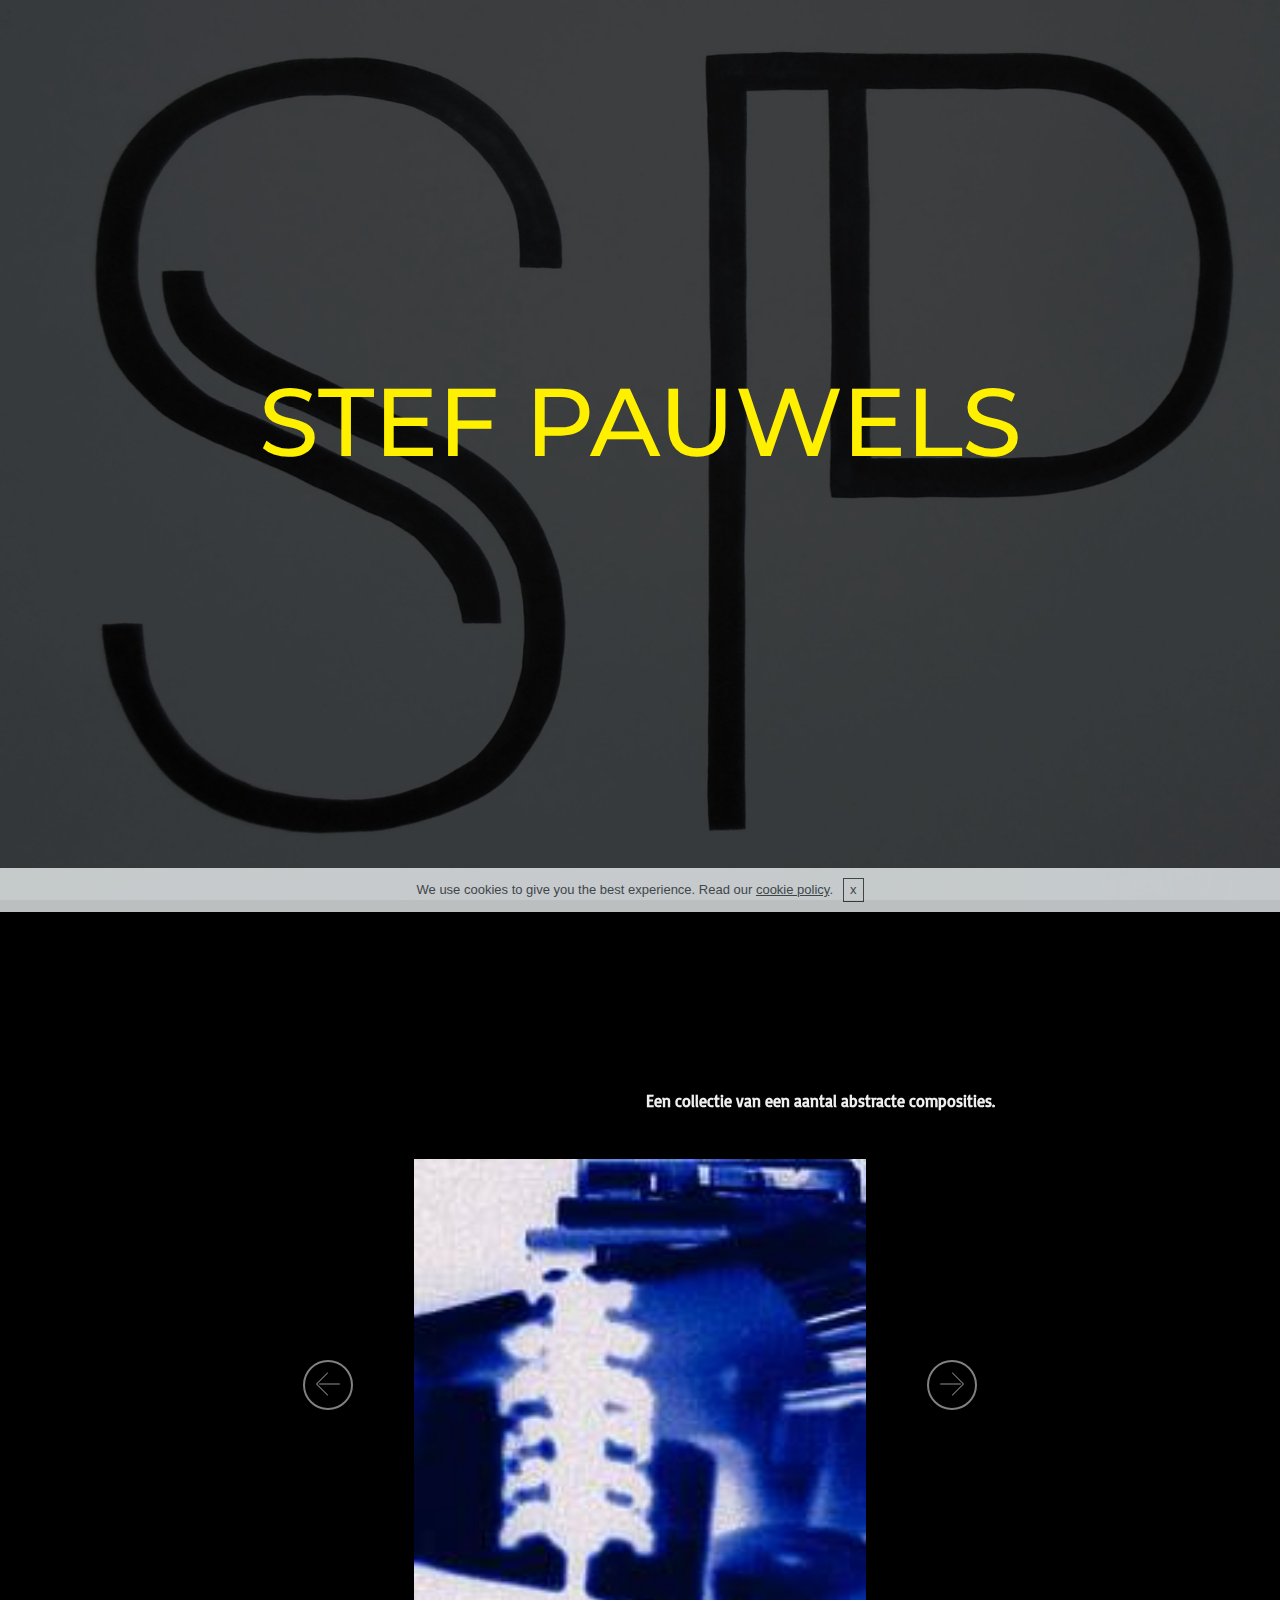
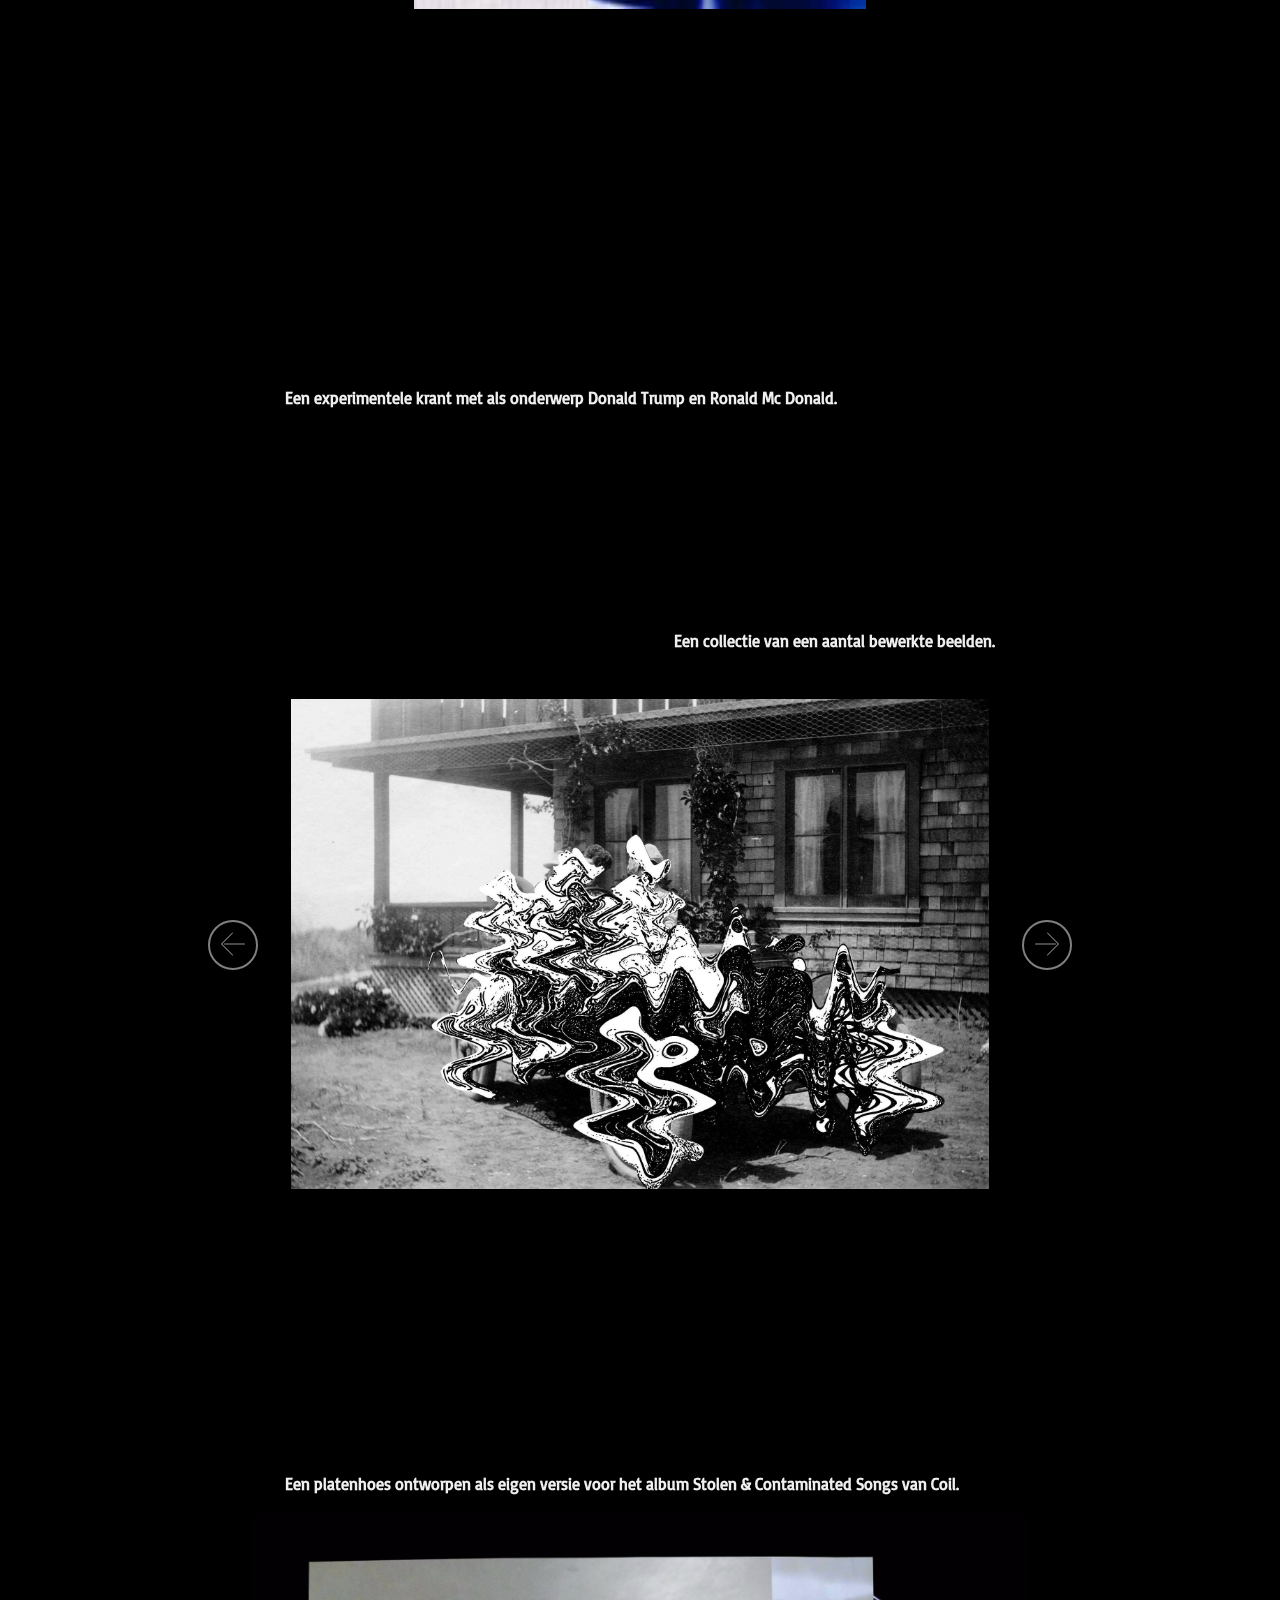
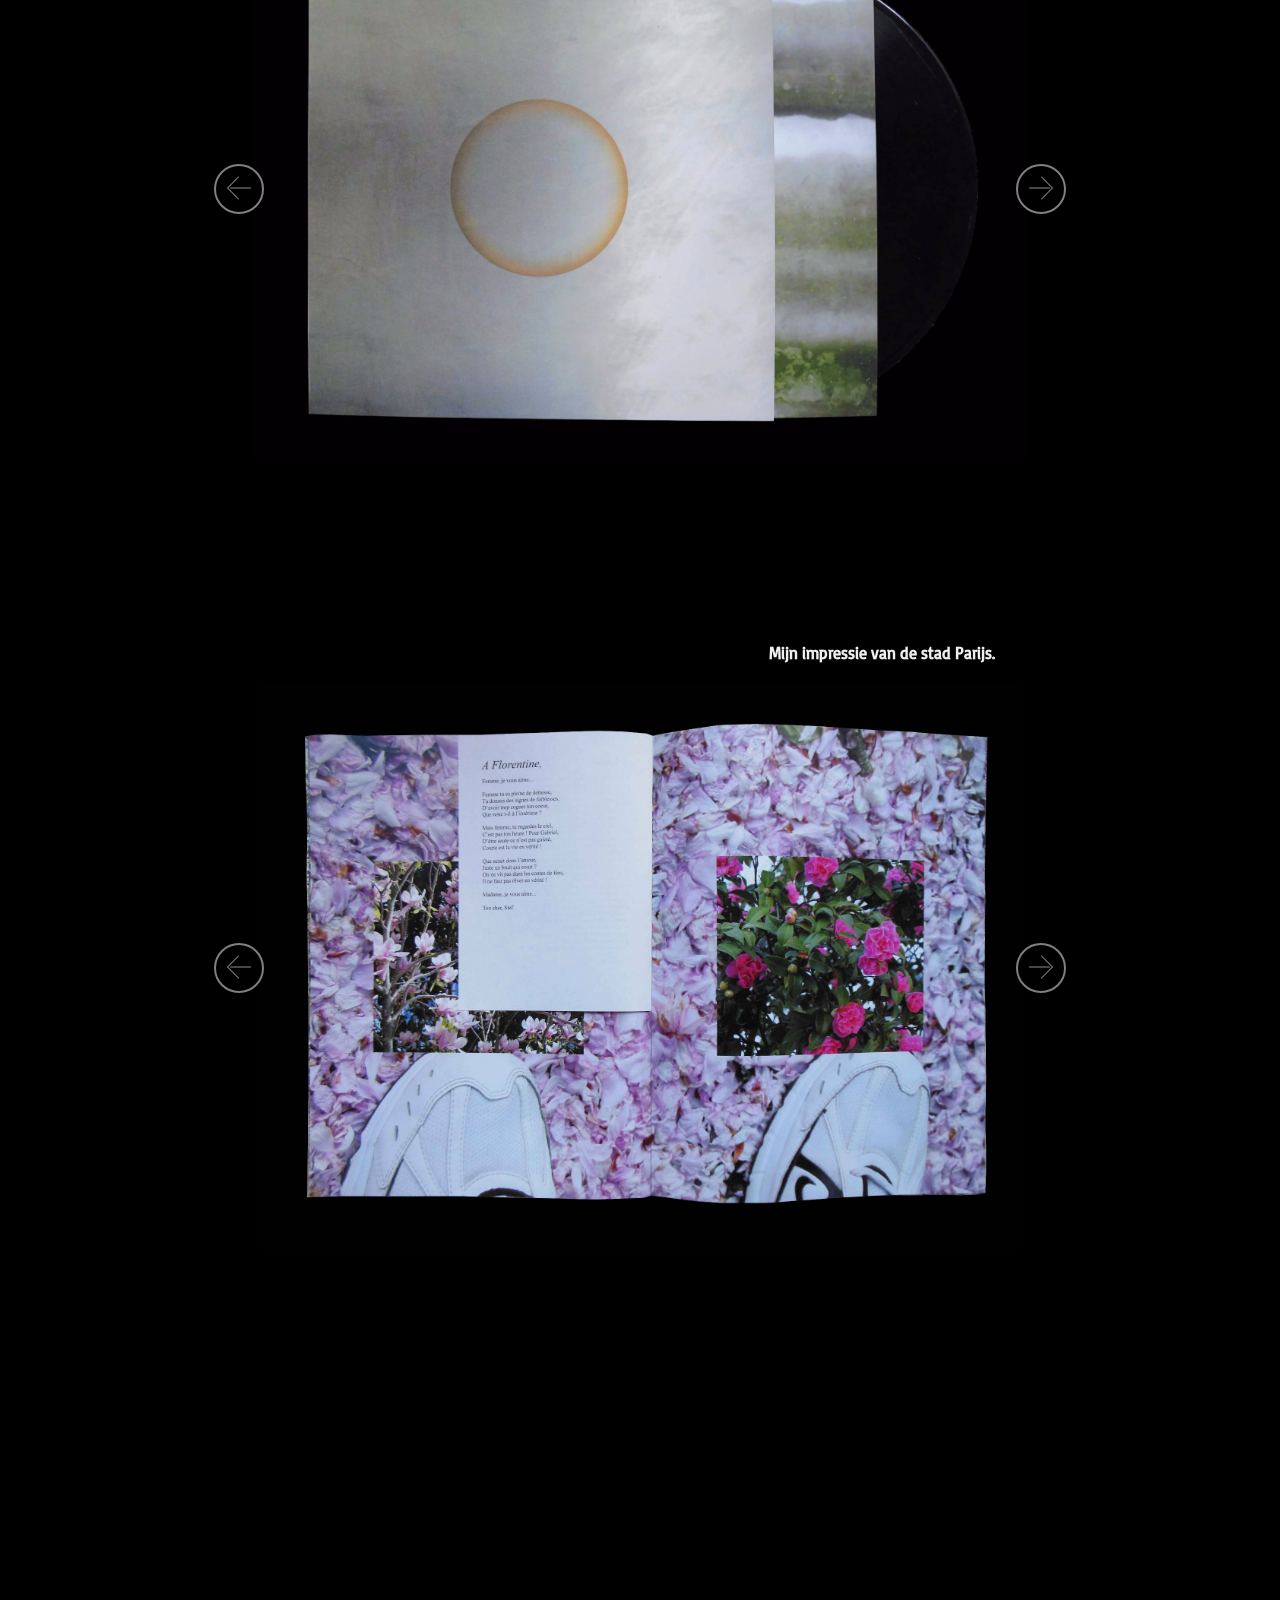
==== commit 5b017858: "create github pages" ====
--- a/index.html
+++ b/index.html
@@ -59,7 +59,7 @@
     
 </section>
 
-<section class="engine"><a href="https://mobirise.ws/n">mobile website builder app</a></section><section class="mbr-section article content1 cid-qNNQm7qUQO" id="content1-2n">
+<section class="engine"><a href="https://mobirise.ws/j">design own website</a></section><section class="mbr-section article content1 cid-qNNQm7qUQO" id="content1-2n">
     
      
 
@@ -188,7 +188,7 @@
         <div class="media-container-row">
             <div class="title col-12 col-md-8">
                 <h2 class="align-center pb-3 mbr-fonts-style display-2">
-                    PLATENHOES<br></h2>
+                    Platenhoes<br></h2>
                 <h3 class="mbr-section-subtitle align-center mbr-light mbr-fonts-style display-5"></h3>
                 
             </div>
@@ -225,7 +225,7 @@
         <div class="media-container-row">
             <div class="title col-12 col-md-8">
                 <h2 class="align-center pb-3 mbr-fonts-style display-2">
-                    PARIS MATCH</h2>
+                    Paris match</h2>
                 <h3 class="mbr-section-subtitle align-center mbr-light mbr-fonts-style display-5"></h3>
                 
             </div>
@@ -261,7 +261,7 @@
     <div class="container">
         <div class="media-container-row">
             <div class="title col-12 col-md-8">
-                <h2 class="align-center pb-3 mbr-fonts-style display-2">POSTERS</h2>
+                <h2 class="align-center pb-3 mbr-fonts-style display-2">Posters</h2>
                 
                 
             </div>
@@ -312,7 +312,7 @@
             <div class="media-container-column col-lg-8" data-form-type="formoid">
                     <div data-form-alert="" hidden="">Thanks for filling out the form!</div>
             
-                    <form class="mbr-form" action="https://mobirise.com/" method="post" data-form-title="Mobirise Form"><input type="hidden" name="email" data-form-email="true" value="jMaeDF8tmk1OSeS2U7T7n3Xe+t+Xw9UiwGrGBqTtgg9JCYYT48v14eoMc4ehV9wtMBHgUtubouF38gJYvBqyZl9xDeubDTbxQrYq1jAswO5GbP/ijQOdNDXu/bt3N6g=" data-form-field="Email">
+                    <form class="mbr-form" action="https://mobirise.com/" method="post" data-form-title="Mobirise Form"><input type="hidden" name="email" data-form-email="true" value="WRhRP/bJvqSBT0oA7XcnqCqOppqEVW8dHS5w3P80NN4B6h3+JpHS7FKHx/pW8nnus/2unSLNj9IqgB/OYrYWVbUpcVpSf7Im5XATylxFoDtJx/RHPi2diShMkURWYOxF" data-form-field="Email">
                         <div class="row row-sm-offset">
                             <div class="col-md-4 multi-horizontal" data-for="name">
                                 <div class="form-group">
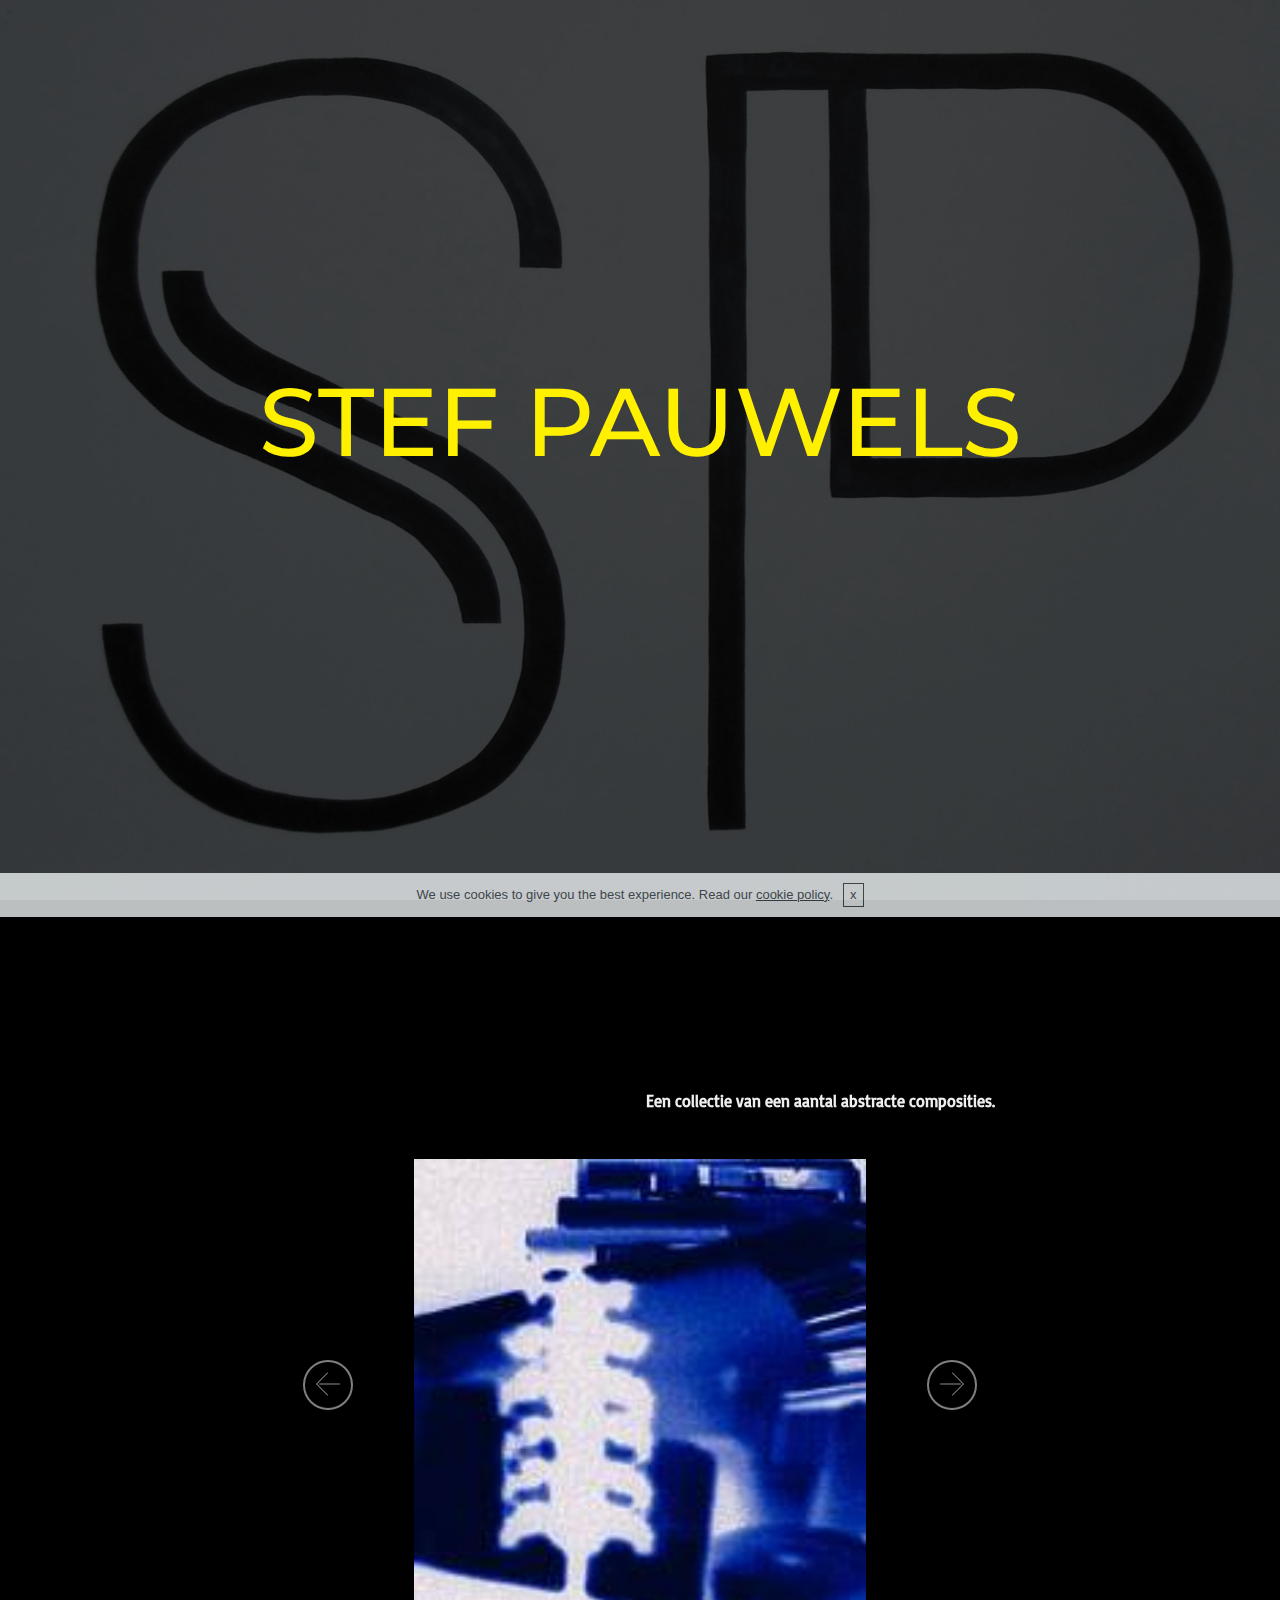
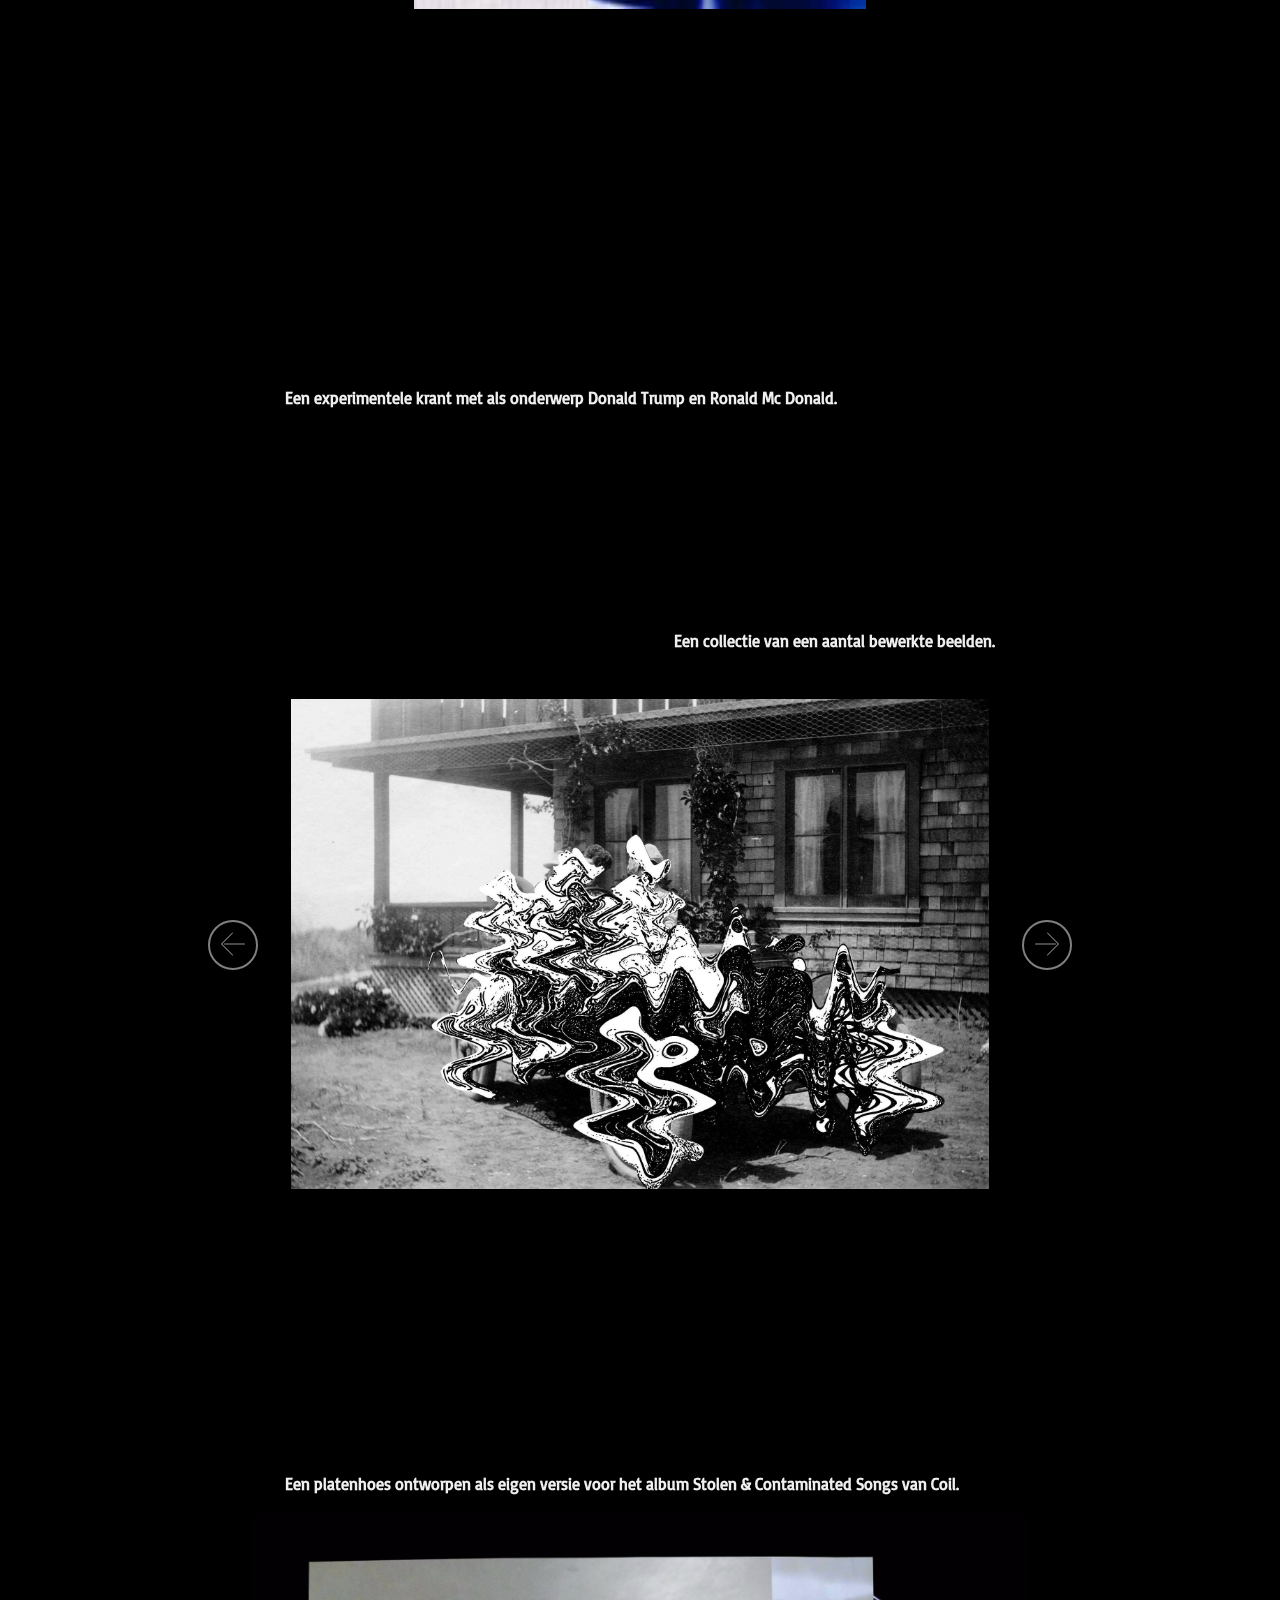
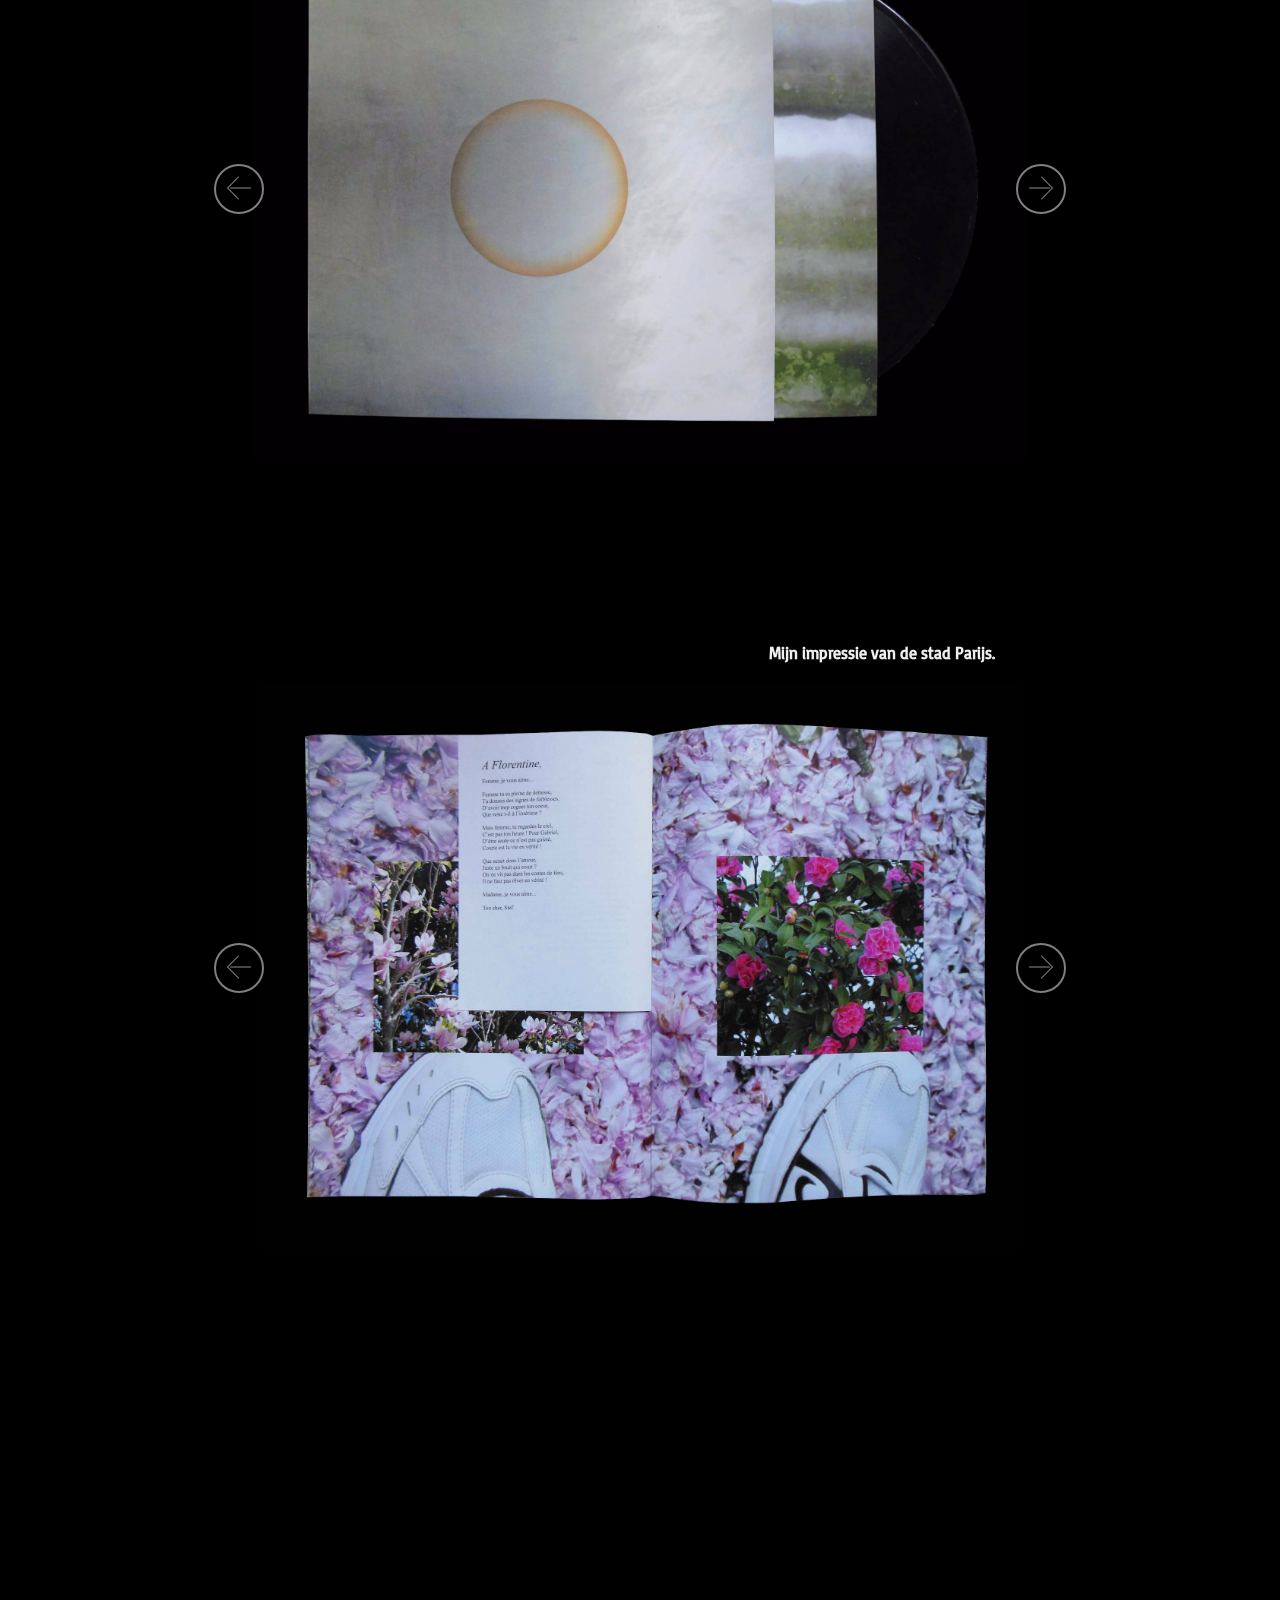
==== commit 16ab1fba: "create github pages" ====
--- a/index.html
+++ b/index.html
@@ -59,7 +59,7 @@
     
 </section>
 
-<section class="engine"><a href="https://mobirise.ws/j">design own website</a></section><section class="mbr-section article content1 cid-qNNQm7qUQO" id="content1-2n">
+<section class="engine"><a href="https://mobirise.ws/e">best website building software</a></section><section class="mbr-section article content1 cid-qNNQm7qUQO" id="content1-2n">
     
      
 
@@ -312,7 +312,7 @@
             <div class="media-container-column col-lg-8" data-form-type="formoid">
                     <div data-form-alert="" hidden="">Thanks for filling out the form!</div>
             
-                    <form class="mbr-form" action="https://mobirise.com/" method="post" data-form-title="Mobirise Form"><input type="hidden" name="email" data-form-email="true" value="WRhRP/bJvqSBT0oA7XcnqCqOppqEVW8dHS5w3P80NN4B6h3+JpHS7FKHx/pW8nnus/2unSLNj9IqgB/OYrYWVbUpcVpSf7Im5XATylxFoDtJx/RHPi2diShMkURWYOxF" data-form-field="Email">
+                    <form class="mbr-form" action="https://mobirise.com/" method="post" data-form-title="Mobirise Form"><input type="hidden" name="email" data-form-email="true" value="sFvpC7Fw4AsXA3v4ArV6wOErT48OkrGiOs2pYKc3yxO+xf9hMkApRdubRpbqI1YBiQEqSdDWaRegIJUqk8yMwXuAx8+Hgvz5ZceE3iBuxo06wTqqPbeAg37AI/b/vlxj" data-form-field="Email">
                         <div class="row row-sm-offset">
                             <div class="col-md-4 multi-horizontal" data-for="name">
                                 <div class="form-group">
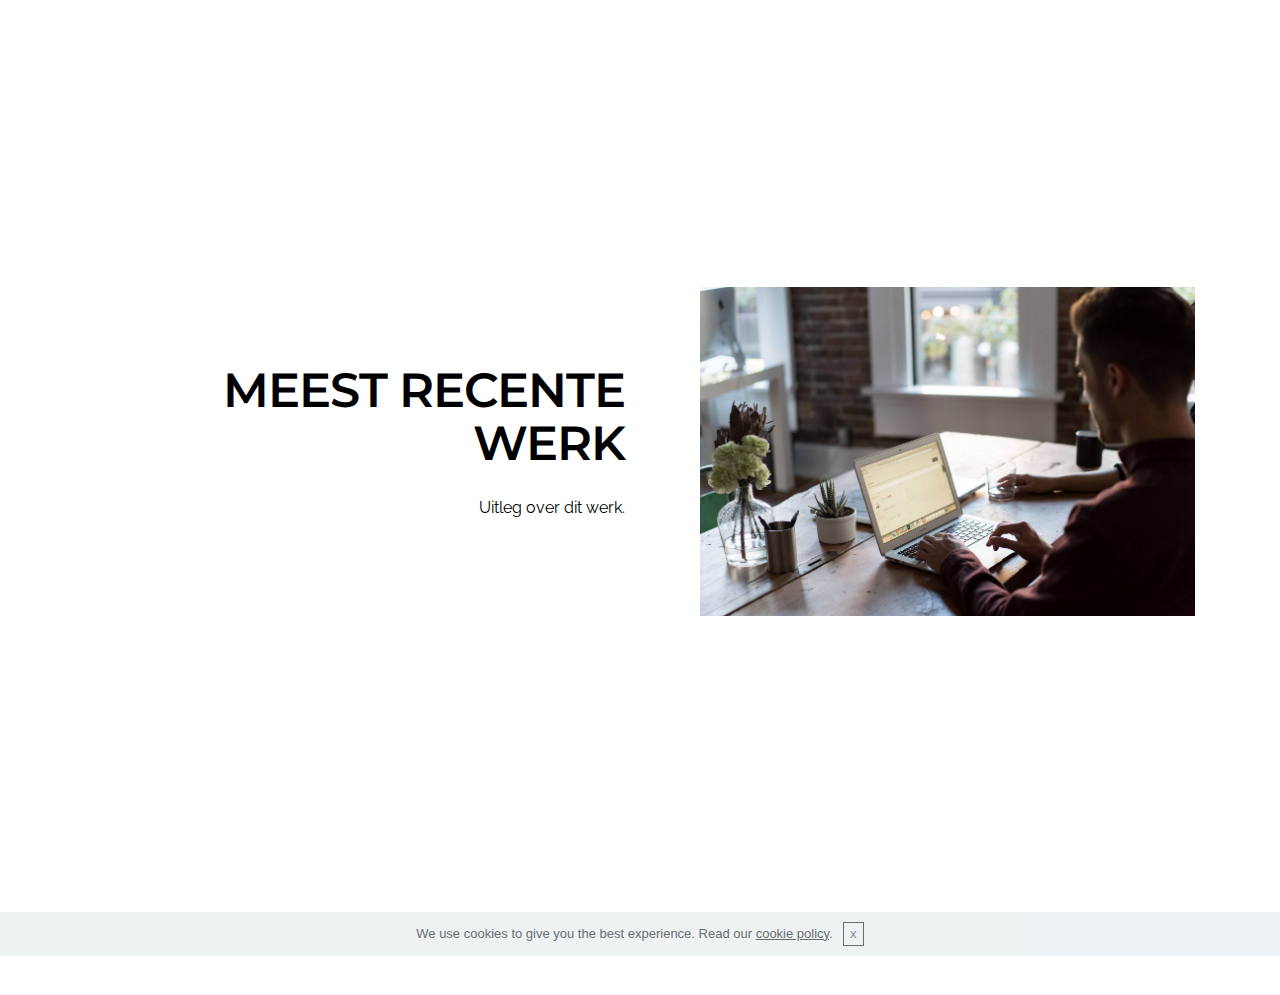
==== commit f02ccc6c: "create github pages" ====
--- a/index.html
+++ b/index.html
@@ -6,16 +6,15 @@
   <meta http-equiv="X-UA-Compatible" content="IE=edge">
   <meta name="generator" content="Mobirise v4.6.5, mobirise.com">
   <meta name="viewport" content="width=device-width, initial-scale=1, minimum-scale=1">
-  <link rel="shortcut icon" href="assets/images/logo4.png" type="image/x-icon">
+  <link rel="shortcut icon" href="assets/images/logo.png" type="image/x-icon">
   <meta name="description" content="">
   <title>Home</title>
-  <link rel="stylesheet" href="assets/web/assets/mobirise-icons/mobirise-icons.css">
+  <link rel="stylesheet" href="https://fonts.googleapis.com/css?family=Montserrat:400,700">
+  <link rel="stylesheet" href="https://fonts.googleapis.com/css?family=Raleway:100,100i,200,200i,300,300i,400,400i,500,500i,600,600i,700,700i,800,800i,900,900i">
+  <link rel="stylesheet" href="https://fonts.googleapis.com/css?family=Lora:400,700,400italic,700italic&subset=latin">
   <link rel="stylesheet" href="assets/tether/tether.min.css">
   <link rel="stylesheet" href="assets/bootstrap/css/bootstrap.min.css">
-  <link rel="stylesheet" href="assets/bootstrap/css/bootstrap-grid.min.css">
-  <link rel="stylesheet" href="assets/bootstrap/css/bootstrap-reboot.min.css">
-  <link rel="stylesheet" href="assets/socicon/css/styles.css">
-  <link rel="stylesheet" href="assets/animatecss/animate.min.css">
+  <link rel="stylesheet" href="assets/animate.css/animate.min.css">
   <link rel="stylesheet" href="assets/theme/css/style.css">
   <link rel="stylesheet" href="assets/mobirise/css/mbr-additional.css" type="text/css">
   
@@ -23,378 +22,62 @@
   
 </head>
 <body>
-
-<!-- Google Analytics -->
-<!-- Global site tag (gtag.js) - Google Analytics -->
-<script async src="https://www.googletagmanager.com/gtag/js?id=UA-115318507-1"></script>
-<script>
-  window.dataLayer = window.dataLayer || [];
-  function gtag(){dataLayer.push(arguments);}
-  gtag('js', new Date());
-
-  gtag('config', 'UA-115318507-1');
-</script>
-
-
-<!-- /Google Analytics -->
-
-
-  <section class="header5 cid-qzreT3tACo mbr-fullscreen mbr-parallax-background" id="header5-k">
+  <section class="mbr-section mbr-section-hero mbr-section-full header2" id="header2-2" data-rv-view="0" style="background-color: rgb(255, 255, 255);">
 
     
 
-    <div class="mbr-overlay" style="opacity: 0.7; background-color: rgb(0, 0, 0);">
-    </div>
-    <div class="container">
-        <div class="row justify-content-center">
-            <div class="mbr-white col-md-10">
-                <h1 class="mbr-section-title align-center pb-3 mbr-fonts-style display-5">
-                    STEF PAUWELS</h1>
-                <p class="mbr-text align-center display-5 pb-3 mbr-fonts-style"></p>
-                
+    <div class="mbr-table mbr-table-full">
+        <div class="mbr-table-cell">
+
+            <div class="container">
+                <div class="mbr-section row">
+                    <div class="mbr-table-md-up">
+                        
+                        
+                        
+
+                        <div class="mbr-table-cell col-md-5 content-size text-xs-center text-md-right">
+
+                            <h3 class="mbr-section-title display-2">MEEST RECENTE WERK</h3>
+
+                            <div class="mbr-section-text">
+                                <p>Uitleg over dit werk.</p>
+                            </div>
+
+                            
+
+                        </div>
+                        <div class="mbr-table-cell mbr-valign-top mbr-left-padding-md-up col-md-7 image-size" style="width: 50%;">
+                            <div class="mbr-figure"><img src="assets/images/coworkers.jpg"></div>
+                        </div>
+
+                    </div>
+                </div>
             </div>
+
         </div>
     </div>
 
     
+
 </section>
 
-<section class="engine"><a href="https://mobirise.ws/e">best website building software</a></section><section class="mbr-section article content1 cid-qNNQm7qUQO" id="content1-2n">
+<section class="engine"><a href="https://mobirise.ws">Mobirise</a></section><footer class="mbr-small-footer mbr-section mbr-section-nopadding" id="footer1-8" data-rv-view="3" style="background-color: rgb(255, 255, 255); padding-top: 1.75rem; padding-bottom: 1.75rem;">
     
-     
-
-    <div class="container">
-        <div class="media-container-row">
-            <div class="mbr-text col-12 col-md-8 mbr-fonts-style display-7"><strong><a href="index.html">NL</a> <a href="page3.html">FR </a><a href="page2.html">ENG</a></strong></div>
-        </div>
+    <div class="container text-xs-center">
+        <p><br><br></p>
     </div>
-</section>
-
-<section class="mbr-section content4 cid-qMKCjzdn7g" id="content4-1u">
-
-    
-
-    <div class="container">
-        <div class="media-container-row">
-            <div class="title col-12 col-md-8">
-                <h2 class="align-center pb-3 mbr-fonts-style display-2">Abstracte collectie</h2>
-                
-                
-            </div>
-        </div>
-    </div>
-</section>
-
-<section class="mbr-section article content1 cid-qMKCk1foTo" id="content1-1v">
-    
-     
-
-    <div class="container">
-        <div class="media-container-row">
-            <div class="mbr-text col-12 col-md-8 mbr-fonts-style display-7"><strong>Een collectie van een aantal abstracte composities.</strong></div>
-        </div>
-    </div>
-</section>
-
-<section class="carousel slide cid-qMgBSu2pU7" data-interval="false" id="slider2-1p">
-
-    
-    <div class="container content-slider">
-        <div class="content-slider-wrap">
-            <div><div class="mbr-slider slide carousel" data-pause="true" data-keyboard="false" data-ride="carousel" data-interval="4000"><div class="carousel-inner" role="listbox"><div class="carousel-item slider-fullscreen-image" data-bg-video-slide="false" style="background-image: url(assets/images/abstract-201x203.jpg);"><div class="container container-slide"><div class="image_wrapper"><img src="assets/images/abstract-201x203.jpg"><div class="carousel-caption justify-content-center"><div class="col-10 align-center"></div></div></div></div></div><div class="carousel-item slider-fullscreen-image active" data-bg-video-slide="false" style="background-image: url(assets/images/abstract-2-166x165.jpg);"><div class="container container-slide"><div class="image_wrapper"><img src="assets/images/abstract-2-166x165.jpg"><div class="carousel-caption justify-content-center"><div class="col-10 align-right"></div></div></div></div></div><div class="carousel-item slider-fullscreen-image" data-bg-video-slide="false" style="background-image: url(assets/images/abstract-3-255x254.jpg);"><div class="container container-slide"><div class="image_wrapper"><img src="assets/images/abstract-3-255x254.jpg"><div class="carousel-caption justify-content-center"><div class="col-10 align-center"></div></div></div></div></div></div><a data-app-prevent-settings="" class="carousel-control carousel-control-prev" role="button" data-slide="prev" href="#slider2-1p"><span aria-hidden="true" class="mbri-left mbr-iconfont"></span><span class="sr-only">Previous</span></a><a data-app-prevent-settings="" class="carousel-control carousel-control-next" role="button" data-slide="next" href="#slider2-1p"><span aria-hidden="true" class="mbri-right mbr-iconfont"></span><span class="sr-only">Next</span></a></div></div> 
-        </div>
-    </div>
-</section>
-
-<section class="mbr-section content4 cid-qMKAqLR88D" id="content4-1s">
-
-    
-
-    <div class="container">
-        <div class="media-container-row">
-            <div class="title col-12 col-md-8">
-                <h2 class="align-center pb-3 mbr-fonts-style display-2">Ronald <br>Mc Donald Gazette</h2>
-                
-                
-            </div>
-        </div>
-    </div>
-</section>
-
-<section class="mbr-section article content1 cid-qMKAQXOZI1" id="content1-1t">
-    
-     
-
-    <div class="container">
-        <div class="media-container-row">
-            <div class="mbr-text col-12 col-md-8 mbr-fonts-style display-7"><strong>Een experimentele krant met als onderwerp Donald Trump en Ronald Mc Donald.</strong></div>
-        </div>
-    </div>
-</section>
-
-<section class="cid-qMgw9Jhqwv" id="image1-1n">
-
-    
-
-    <figure class="mbr-figure container">
-            <div class="image-block" style="width: 75%;">
-                <img src="assets/images/krant.gif" width="1400" alt="Mobirise" title="">
-                
-            </div>
-    </figure>
-</section>
-
-<section class="mbr-section content4 cid-qMKCRhEMNO" id="content4-1w">
-
-    
-
-    <div class="container">
-        <div class="media-container-row">
-            <div class="title col-12 col-md-8">
-                <h2 class="align-center pb-3 mbr-fonts-style display-2">Wavy collectie</h2>
-                
-                
-            </div>
-        </div>
-    </div>
-</section>
-
-<section class="mbr-section article content1 cid-qMKEuidAWq" id="content1-20">
-    
-     
-
-    <div class="container">
-        <div class="media-container-row">
-            <div class="mbr-text col-12 col-md-8 mbr-fonts-style display-7"><strong>Een collectie van een aantal bewerkte beelden.</strong></div>
-        </div>
-    </div>
-</section>
-
-<section class="carousel slide cid-qMgm6SVeIC" data-interval="false" id="slider2-1l">
-
-    
-    <div class="container content-slider">
-        <div class="content-slider-wrap">
-            <div><div class="mbr-slider slide carousel" data-pause="true" data-keyboard="false" data-ride="carousel" data-interval="4000"><div class="carousel-inner" role="listbox"><div class="carousel-item slider-fullscreen-image active" data-bg-video-slide="false" style="background-image: url(assets/images/wavy-car-2000x1404.jpg);"><div class="container container-slide"><div class="image_wrapper"><img src="assets/images/wavy-car-2000x1404.jpg"><div class="carousel-caption justify-content-center"><div class="col-10 align-center"></div></div></div></div></div><div class="carousel-item slider-fullscreen-image" data-bg-video-slide="false" style="background-image: url(assets/images/wavy-kids-2000x2541.jpg);"><div class="container container-slide"><div class="image_wrapper"><img src="assets/images/wavy-kids-2000x2541.jpg"><div class="carousel-caption justify-content-center"><div class="col-10 align-center"></div></div></div></div></div><div class="carousel-item slider-fullscreen-image" data-bg-video-slide="false" style="background-image: url(assets/images/wavy-bike-1-2000x1388.jpg);"><div class="container container-slide"><div class="image_wrapper"><img src="assets/images/wavy-bike-1-2000x1388.jpg"><div class="carousel-caption justify-content-center"><div class="col-10 align-center"></div></div></div></div></div></div><a data-app-prevent-settings="" class="carousel-control carousel-control-prev" role="button" data-slide="prev" href="#slider2-1l"><span aria-hidden="true" class="mbri-left mbr-iconfont"></span><span class="sr-only">Previous</span></a><a data-app-prevent-settings="" class="carousel-control carousel-control-next" role="button" data-slide="next" href="#slider2-1l"><span aria-hidden="true" class="mbri-right mbr-iconfont"></span><span class="sr-only">Next</span></a></div></div> 
-        </div>
-    </div>
-</section>
-
-<section class="mbr-section content4 cid-qzrllGIpne" id="content4-s">
-
-    
-
-    <div class="container">
-        <div class="media-container-row">
-            <div class="title col-12 col-md-8">
-                <h2 class="align-center pb-3 mbr-fonts-style display-2">
-                    Platenhoes<br></h2>
-                <h3 class="mbr-section-subtitle align-center mbr-light mbr-fonts-style display-5"></h3>
-                
-            </div>
-        </div>
-    </div>
-</section>
-
-<section class="mbr-section article content1 cid-qMKDStJMDD" id="content1-1y">
-    
-     
-
-    <div class="container">
-        <div class="media-container-row">
-            <div class="mbr-text col-12 col-md-8 mbr-fonts-style display-7"><strong>Een platenhoes ontworpen als eigen versie voor het album Stolen &amp; Contaminated Songs van Coil.</strong></div>
-        </div>
-    </div>
-</section>
-
-<section class="carousel slide cid-qMgIrqvzK5" data-interval="false" id="slider2-1q">
-
-    
-    <div class="container content-slider">
-        <div class="content-slider-wrap">
-            <div><div class="mbr-slider slide carousel" data-pause="true" data-keyboard="false" data-ride="false" data-interval="false"><div class="carousel-inner" role="listbox"><div class="carousel-item slider-fullscreen-image" data-bg-video-slide="false" style="background-image: url(assets/images/platenhoes-v2-2000x1333.jpg);"><div class="container container-slide"><div class="image_wrapper"><img src="assets/images/platenhoes-v2-2000x1333.jpg"><div class="carousel-caption justify-content-center"><div class="col-10 align-center"></div></div></div></div></div><div class="carousel-item slider-fullscreen-image" data-bg-video-slide="false" style="background-image: url(assets/images/platenhoes-2-v2-2000x1333.jpg);"><div class="container container-slide"><div class="image_wrapper"><img src="assets/images/platenhoes-2-v2-2000x1333.jpg"><div class="carousel-caption justify-content-center"><div class="col-10 align-center"></div></div></div></div></div><div class="carousel-item slider-fullscreen-image" data-bg-video-slide="false" style="background-image: url(assets/images/platenhoes-3-v2-2000x1333.jpg);"><div class="container container-slide"><div class="image_wrapper"><img src="assets/images/platenhoes-3-v2-2000x1333.jpg"><div class="carousel-caption justify-content-center"><div class="col-10 align-center"></div></div></div></div></div><div class="carousel-item slider-fullscreen-image active" data-bg-video-slide="false" style="background-image: url(assets/images/platenhoes-4-v2-2000x1333.jpg);"><div class="container container-slide"><div class="image_wrapper"><img src="assets/images/platenhoes-4-v2-2000x1333.jpg"><div class="carousel-caption justify-content-center"><div class="col-10 align-center"></div></div></div></div></div></div><a data-app-prevent-settings="" class="carousel-control carousel-control-prev" role="button" data-slide="prev" href="#slider2-1q"><span aria-hidden="true" class="mbri-left mbr-iconfont"></span><span class="sr-only">Previous</span></a><a data-app-prevent-settings="" class="carousel-control carousel-control-next" role="button" data-slide="next" href="#slider2-1q"><span aria-hidden="true" class="mbri-right mbr-iconfont"></span><span class="sr-only">Next</span></a></div></div> 
-        </div>
-    </div>
-</section>
-
-<section class="mbr-section content4 cid-qzrhGacxRW" id="content4-p">
-
-    
-
-    <div class="container">
-        <div class="media-container-row">
-            <div class="title col-12 col-md-8">
-                <h2 class="align-center pb-3 mbr-fonts-style display-2">
-                    Paris match</h2>
-                <h3 class="mbr-section-subtitle align-center mbr-light mbr-fonts-style display-5"></h3>
-                
-            </div>
-        </div>
-    </div>
-</section>
-
-<section class="mbr-section article content1 cid-qMKEl74Iw5" id="content1-1z">
-    
-     
-
-    <div class="container">
-        <div class="media-container-row">
-            <div class="mbr-text col-12 col-md-8 mbr-fonts-style display-7"><strong>Mijn impressie van de stad Parijs.</strong></div>
-        </div>
-    </div>
-</section>
-
-<section class="carousel slide cid-qMKJArke7y" data-interval="false" id="slider2-21">
-
-    
-    <div class="container content-slider">
-        <div class="content-slider-wrap">
-            <div><div class="mbr-slider slide carousel" data-pause="true" data-keyboard="false" data-ride="false" data-interval="false"><div class="carousel-inner" role="listbox"><div class="carousel-item slider-fullscreen-image" data-bg-video-slide="false" style="background-image: url(assets/images/boekje-parijs-4-2000x1500.jpg);"><div class="container container-slide"><div class="image_wrapper"><img src="assets/images/boekje-parijs-4-2000x1500.jpg"><div class="carousel-caption justify-content-center"><div class="col-10 align-center"></div></div></div></div></div><div class="carousel-item slider-fullscreen-image" data-bg-video-slide="false" style="background-image: url(assets/images/boekje-parijs-3-2000x1500.jpg);"><div class="container container-slide"><div class="image_wrapper"><img src="assets/images/boekje-parijs-3-2000x1500.jpg"><div class="carousel-caption justify-content-center"><div class="col-10 align-center"></div></div></div></div></div><div class="carousel-item slider-fullscreen-image" data-bg-video-slide="false" style="background-image: url(assets/images/boekje-parijs-2-2000x1500.jpg);"><div class="container container-slide"><div class="image_wrapper"><img src="assets/images/boekje-parijs-2-2000x1500.jpg"><div class="carousel-caption justify-content-center"><div class="col-10 align-center"></div></div></div></div></div><div class="carousel-item slider-fullscreen-image active" data-bg-video-slide="false" style="background-image: url(assets/images/boekje-parijs-1-2000x1500.jpg);"><div class="container container-slide"><div class="image_wrapper"><img src="assets/images/boekje-parijs-1-2000x1500.jpg"><div class="carousel-caption justify-content-center"><div class="col-10 align-center"></div></div></div></div></div></div><a data-app-prevent-settings="" class="carousel-control carousel-control-prev" role="button" data-slide="prev" href="#slider2-21"><span aria-hidden="true" class="mbri-left mbr-iconfont"></span><span class="sr-only">Previous</span></a><a data-app-prevent-settings="" class="carousel-control carousel-control-next" role="button" data-slide="next" href="#slider2-21"><span aria-hidden="true" class="mbri-right mbr-iconfont"></span><span class="sr-only">Next</span></a></div></div> 
-        </div>
-    </div>
-</section>
-
-<section class="mbr-section content4 cid-qA66WFr2Zl" id="content4-16">
-
-    
-
-    <div class="container">
-        <div class="media-container-row">
-            <div class="title col-12 col-md-8">
-                <h2 class="align-center pb-3 mbr-fonts-style display-2">Posters</h2>
-                
-                
-            </div>
-        </div>
-    </div>
-</section>
-
-<section class="cid-qA66IV83RN" id="image3-15">
-
-    
-
-    <figure class="mbr-figure container">
-            <div class="image-block" style="width: 43%;">
-                <img src="assets/images/triootjes.jpg" width="1400" alt="Mobirise" title="">
-                
-            </div>
-    </figure>
-</section>
-
-<section class="cid-qBrrKBh8BM" id="image3-1g">
-
-    
-
-    <figure class="mbr-figure container">
-            <div class="image-block" style="width: 37%;">
-                <img src="assets/images/9-voorwerpen.jpg" width="1400" alt="Mobirise" title="">
-                
-            </div>
-    </figure>
-</section>
-
-<section class="mbr-section form1 cid-qzrixkik16" id="form1-q">
-
-    
-
-    
-    <div class="container">
-        <div class="row justify-content-center">
-            <div class="title col-12 col-lg-8">
-                <h2 class="mbr-section-title align-center pb-3 mbr-fonts-style display-2">
-                    CONTACT</h2>
-                <h3 class="mbr-section-subtitle align-center mbr-light pb-3 mbr-fonts-style display-5"></h3>
-            </div>
-        </div>
-    </div>
-    <div class="container">
-        <div class="row justify-content-center">
-            <div class="media-container-column col-lg-8" data-form-type="formoid">
-                    <div data-form-alert="" hidden="">Thanks for filling out the form!</div>
-            
-                    <form class="mbr-form" action="https://mobirise.com/" method="post" data-form-title="Mobirise Form"><input type="hidden" name="email" data-form-email="true" value="sFvpC7Fw4AsXA3v4ArV6wOErT48OkrGiOs2pYKc3yxO+xf9hMkApRdubRpbqI1YBiQEqSdDWaRegIJUqk8yMwXuAx8+Hgvz5ZceE3iBuxo06wTqqPbeAg37AI/b/vlxj" data-form-field="Email">
-                        <div class="row row-sm-offset">
-                            <div class="col-md-4 multi-horizontal" data-for="name">
-                                <div class="form-group">
-                                    <label class="form-control-label mbr-fonts-style display-7" for="name-form1-q">Naam</label>
-                                    <input type="text" class="form-control" name="name" data-form-field="Name" required="" id="name-form1-q">
-                                </div>
-                            </div>
-                            <div class="col-md-4 multi-horizontal" data-for="email">
-                                <div class="form-group">
-                                    <label class="form-control-label mbr-fonts-style display-7" for="email-form1-q">Email</label>
-                                    <input type="email" class="form-control" name="email" data-form-field="Email" required="" id="email-form1-q">
-                                </div>
-                            </div>
-                            
-                        </div>
-                        <div class="form-group" data-for="message">
-                            <label class="form-control-label mbr-fonts-style display-7" for="message-form1-q">Bericht</label>
-                            <textarea type="text" class="form-control" name="message" rows="7" data-form-field="Message" id="message-form1-q"></textarea>
-                        </div>
-            
-                        <span class="input-group-btn"><button href="" type="submit" class="btn btn-form btn-success-outline display-4">VERZEND</button></span>
-                    </form>
-            </div>
-        </div>
-    </div>
-</section>
-
-<section class="cid-qLBGe76kO6" id="footer5-1k">
-
-    
-
-    
-
-    <div class="container">
-        <div class="media-container-row">
-            <div class="col-md-3">
-                <div class="media-wrap">
-                    <a href="https://mobirise.com/">
-                       <img src="assets/images/zwart-500x500.png" alt="Mobirise" title="">
-                    </a>
-                </div>
-            </div>
-            <div class="col-md-9">
-                <p class="mbr-text align-right links mbr-fonts-style display-7">&nbsp;<a href="page1.html">COPYRIGHT</a></p>
-            </div>
-        </div>
-        <div class="footer-lower">
-            <div class="media-container-row">
-                <div class="col-md-12">
-                    <hr>
-                </div>
-            </div>
-            <div class="media-container-row mbr-white">
-                <div class="col-md-6 copyright">
-                    <p class="mbr-text mbr-fonts-style display-7">
-                        © Copyright 2018 Stef Pauwels - All Rights Reserved
-                    </p>
-                </div>
-                <div class="col-md-6">
-                    
-                </div>
-            </div>
-        </div>
-    </div>
-</section>
+</footer>
 
 
   <script src="assets/web/assets/jquery/jquery.min.js"></script>
-  <script src="assets/popper/popper.min.js"></script>
   <script src="assets/tether/tether.min.js"></script>
   <script src="assets/bootstrap/js/bootstrap.min.js"></script>
-  <script src="assets/smoothscroll/smooth-scroll.js"></script>
+  <script src="assets/smooth-scroll/smooth-scroll.js"></script>
   <script src="assets/cookies-alert-plugin/cookies-alert-core.js"></script>
   <script src="assets/cookies-alert-plugin/cookies-alert-script.js"></script>
-  <script src="assets/parallax/jarallax.min.js"></script>
-  <script src="assets/viewportchecker/jquery.viewportchecker.js"></script>
-  <script src="assets/ytplayer/jquery.mb.ytplayer.min.js"></script>
-  <script src="assets/vimeoplayer/jquery.mb.vimeo_player.js"></script>
-  <script src="assets/bootstrapcarouselswipe/bootstrap-carousel-swipe.js"></script>
+  <script src="assets/viewport-checker/jquery.viewportchecker.js"></script>
   <script src="assets/theme/js/script.js"></script>
-  <script src="assets/slidervideo/script.js"></script>
-  <script src="assets/formoid/formoid.min.js"></script>
   
   
   <input name="animation" type="hidden">
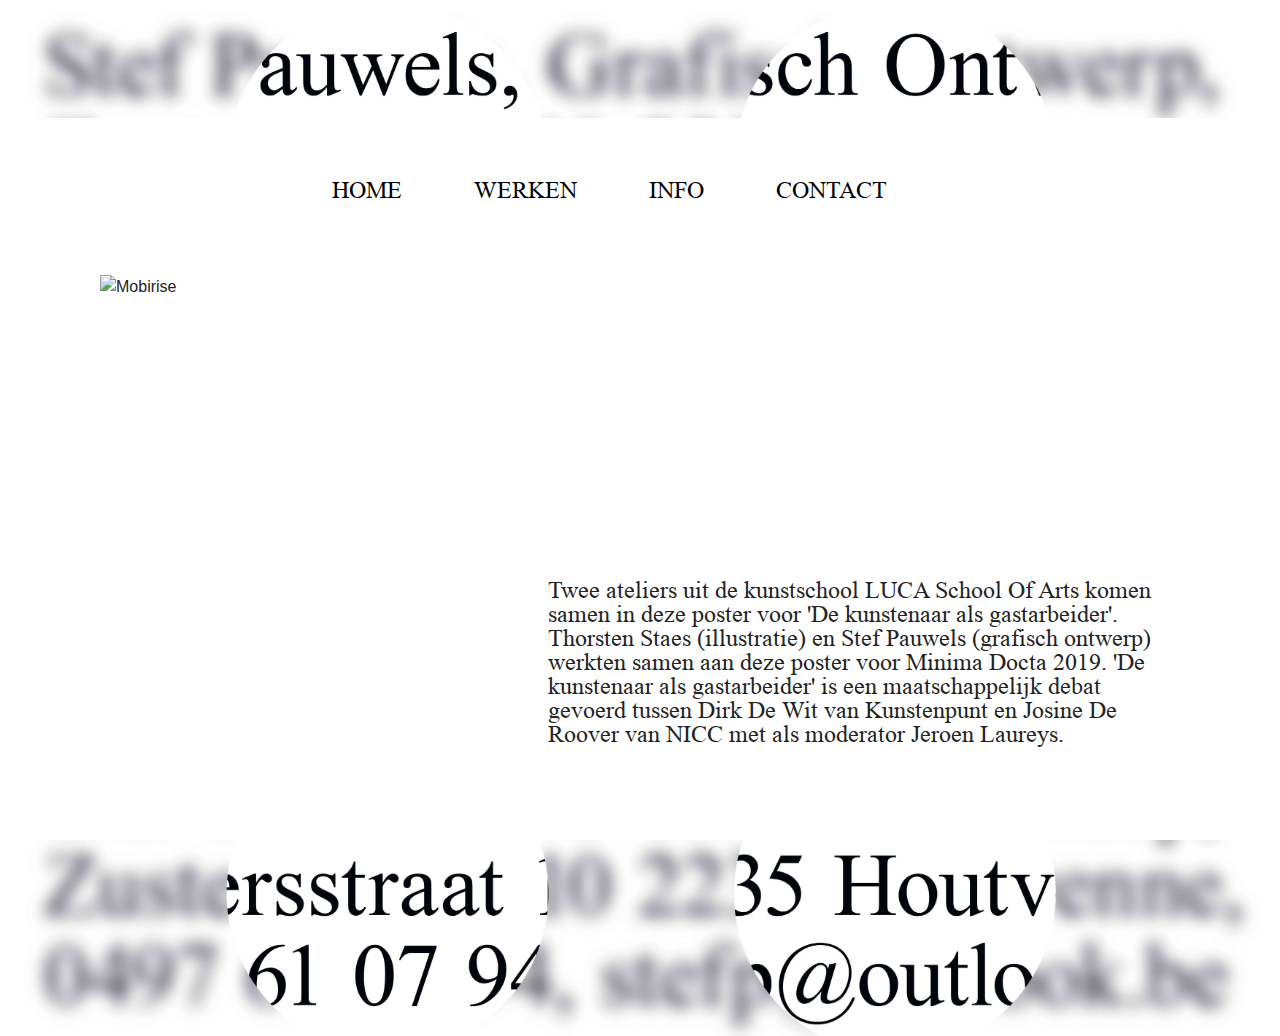
==== commit 449a6f54: "create github pages" ====
--- a/index.html
+++ b/index.html
@@ -6,81 +6,134 @@
   <meta http-equiv="X-UA-Compatible" content="IE=edge">
   <meta name="generator" content="Mobirise v4.6.5, mobirise.com">
   <meta name="viewport" content="width=device-width, initial-scale=1, minimum-scale=1">
-  <link rel="shortcut icon" href="assets/images/logo.png" type="image/x-icon">
+  <link rel="shortcut icon" href="assets/images/logo4.png" type="image/x-icon">
   <meta name="description" content="">
-  <title>Home</title>
-  <link rel="stylesheet" href="https://fonts.googleapis.com/css?family=Montserrat:400,700">
-  <link rel="stylesheet" href="https://fonts.googleapis.com/css?family=Raleway:100,100i,200,200i,300,300i,400,400i,500,500i,600,600i,700,700i,800,800i,900,900i">
-  <link rel="stylesheet" href="https://fonts.googleapis.com/css?family=Lora:400,700,400italic,700italic&subset=latin">
+  <title>index</title>
+  <link rel="stylesheet" href="assets/web/assets/mobirise-icons/mobirise-icons.css">
   <link rel="stylesheet" href="assets/tether/tether.min.css">
   <link rel="stylesheet" href="assets/bootstrap/css/bootstrap.min.css">
-  <link rel="stylesheet" href="assets/animate.css/animate.min.css">
+  <link rel="stylesheet" href="assets/bootstrap/css/bootstrap-grid.min.css">
+  <link rel="stylesheet" href="assets/bootstrap/css/bootstrap-reboot.min.css">
   <link rel="stylesheet" href="assets/theme/css/style.css">
+  <link href="assets/fonts/style.css" rel="stylesheet">
   <link rel="stylesheet" href="assets/mobirise/css/mbr-additional.css" type="text/css">
   
   
   
 </head>
 <body>
-  <section class="mbr-section mbr-section-hero mbr-section-full header2" id="header2-2" data-rv-view="0" style="background-color: rgb(255, 255, 255);">
+  <section class="cid-rgK9zNFzfu" id="image2-0">
 
     
 
-    <div class="mbr-table mbr-table-full">
-        <div class="mbr-table-cell">
+    <figure class="mbr-figure">
+        <div class="image-block" style="width: 100%;">
+            <img src="assets/images/header-7016x645.jpg" alt="Mobirise" title="">
+            
+        </div>
+    </figure>
+</section>
 
-            <div class="container">
-                <div class="mbr-section row">
-                    <div class="mbr-table-md-up">
+<section class="engine"><a href="https://mobirise.ws/p">open source web page creator</a></section><section class="features11 cid-rgQLTB7bSt" id="features11-x">
+
+    
+
+    
+
+    <div class="container">   
+        <div class="col-md-12">
+            <div class="media-container-row">
+                <div class="mbr-figure" style="width: 20%;">
+                    <img src="assets/images/leeg-2-20x20.png" alt="Mobirise" title="">
+                </div>
+                <div class=" align-left aside-content">
+                    
+                    <div class="mbr-section-text">
                         
-                        
-                        
+                    </div>
 
-                        <div class="mbr-table-cell col-md-5 content-size text-xs-center text-md-right">
+                    <div class="block-content">
+                        <div class="card p-3 pr-3">
+                            <div class="media">
+                                     
+                                <div class="media-body">
+                                    <h4 class="card-title mbr-fonts-style display-7"><p><a href="index.html" class="text-black">HOME</a>&nbsp;&nbsp;&nbsp;&nbsp;&nbsp; &nbsp; &nbsp;&nbsp;&nbsp;&nbsp;<a href="page2.html">WERKEN</a>&nbsp;&nbsp;&nbsp;&nbsp;&nbsp; &nbsp; &nbsp;&nbsp;&nbsp;<strong>&nbsp;<a href="page1.html" class="text-black">INFO</a></strong>&nbsp;&nbsp;&nbsp;&nbsp;&nbsp;&nbsp;&nbsp;&nbsp;&nbsp;&nbsp;&nbsp;&nbsp;<a href="page3.html">CONTACT</a>&nbsp; &nbsp;<br>&nbsp;&nbsp;</p></h4>
+                                </div>
+                            </div>                
 
-                            <h3 class="mbr-section-title display-2">MEEST RECENTE WERK</h3>
-
-                            <div class="mbr-section-text">
-                                <p>Uitleg over dit werk.</p>
+                            <div class="card-box">
+                                <p class="block-text mbr-fonts-style display-7"></p>
                             </div>
-
-                            
-
-                        </div>
-                        <div class="mbr-table-cell mbr-valign-top mbr-left-padding-md-up col-md-7 image-size" style="width: 50%;">
-                            <div class="mbr-figure"><img src="assets/images/coworkers.jpg"></div>
                         </div>
 
+                        
                     </div>
                 </div>
             </div>
+        </div> 
+    </div>          
+</section>
 
-        </div>
-    </div>
+<section class="features11 cid-rgKjASQMmW" id="features11-7">
 
     
 
+    
+
+    <div class="container">   
+        <div class="col-md-12">
+            <div class="media-container-row">
+                <div class="mbr-figure" style="width: 40%;">
+                    <img src="assets/images/poster-1-6640x9650.jpg" alt="Mobirise" title="">
+                </div>
+                <div class=" align-left aside-content">
+                    
+                    <div class="mbr-section-text">
+                        
+                    </div>
+
+                    <div class="block-content">
+                        <div class="card p-3 pr-3">
+                            <div class="media">
+                                     
+                                <div class="media-body">
+                                    <h4 class="card-title mbr-fonts-style display-7"><p><br><br><br><br><br><br><br><br><br><br><br><br>Twee ateliers uit de kunstschool LUCA School Of Arts komen samen in deze poster voor 'De kunstenaar als gastarbeider'. Thorsten Staes (illustratie) en Stef Pauwels (grafisch ontwerp) werkten samen aan deze poster voor Minima Docta 2019. 'De kunstenaar als gastarbeider' is een maatschappelijk debat gevoerd tussen Dirk De Wit van Kunstenpunt en Josine De Roover van NICC met als moderator Jeroen Laureys.&nbsp;</p></h4>
+                                </div>
+                            </div>                
+
+                            <div class="card-box">
+                                <p class="block-text mbr-fonts-style display-7"></p>
+                            </div>
+                        </div>
+
+                        
+                    </div>
+                </div>
+            </div>
+        </div> 
+    </div>          
 </section>
 
-<section class="engine"><a href="https://mobirise.ws">Mobirise</a></section><footer class="mbr-small-footer mbr-section mbr-section-nopadding" id="footer1-8" data-rv-view="3" style="background-color: rgb(255, 255, 255); padding-top: 1.75rem; padding-bottom: 1.75rem;">
+<section class="cid-rgK9JdKpgq" id="image2-1">
+
     
-    <div class="container text-xs-center">
-        <p><br><br></p>
-    </div>
-</footer>
+
+    <figure class="mbr-figure">
+        <div class="image-block" style="width: 100%;">
+            <img src="assets/images/footer-7016x1075.jpg" alt="Mobirise" title="">
+            
+        </div>
+    </figure>
+</section>
 
 
   <script src="assets/web/assets/jquery/jquery.min.js"></script>
+  <script src="assets/popper/popper.min.js"></script>
   <script src="assets/tether/tether.min.js"></script>
   <script src="assets/bootstrap/js/bootstrap.min.js"></script>
-  <script src="assets/smooth-scroll/smooth-scroll.js"></script>
-  <script src="assets/cookies-alert-plugin/cookies-alert-core.js"></script>
-  <script src="assets/cookies-alert-plugin/cookies-alert-script.js"></script>
-  <script src="assets/viewport-checker/jquery.viewportchecker.js"></script>
+  <script src="assets/smoothscroll/smooth-scroll.js"></script>
   <script src="assets/theme/js/script.js"></script>
   
   
-  <input name="animation" type="hidden">
-  <input name="cookieData" type="hidden" data-cookie-text="We use cookies to give you the best experience. Read our <a href='privacy.html'>cookie policy</a>.">
-  </body>
+</body>
 </html>--- a/assets/web/assets/mobirise-icons/mobirise-icons.css
+++ b/assets/web/assets/mobirise-icons/mobirise-icons.css
@@ -0,0 +1,476 @@
+@font-face {
+  font-family: 'MobiriseIcons';
+  src:  url('mobirise-icons.eot?spat4u');
+  src:  url('mobirise-icons.eot?spat4u#iefix') format('embedded-opentype'),
+    url('mobirise-icons.ttf?spat4u') format('truetype'),
+    url('mobirise-icons.woff?spat4u') format('woff'),
+    url('mobirise-icons.svg?spat4u#MobiriseIcons') format('svg');
+  font-weight: normal;
+  font-style: normal;
+}
+
+[class^="mbri-"], [class*=" mbri-"] {
+  /* use !important to prevent issues with browser extensions that change fonts */
+  font-family: MobiriseIcons !important;
+  speak: none;
+  font-style: normal;
+  font-weight: normal;
+  font-variant: normal;
+  text-transform: none;
+  line-height: 1;
+
+  /* Better Font Rendering =========== */
+  -webkit-font-smoothing: antialiased;
+  -moz-osx-font-smoothing: grayscale;
+}
+
+.mbri-add-submenu:before {
+  content: "\e900";
+}
+.mbri-alert:before {
+  content: "\e901";
+}
+.mbri-align-center:before {
+  content: "\e902";
+}
+.mbri-align-justify:before {
+  content: "\e903";
+}
+.mbri-align-left:before {
+  content: "\e904";
+}
+.mbri-align-right:before {
+  content: "\e905";
+}
+.mbri-android:before {
+  content: "\e906";
+}
+.mbri-apple:before {
+  content: "\e907";
+}
+.mbri-arrow-down:before {
+  content: "\e908";
+}
+.mbri-arrow-next:before {
+  content: "\e909";
+}
+.mbri-arrow-prev:before {
+  content: "\e90a";
+}
+.mbri-arrow-up:before {
+  content: "\e90b";
+}
+.mbri-bold:before {
+  content: "\e90c";
+}
+.mbri-bookmark:before {
+  content: "\e90d";
+}
+.mbri-bootstrap:before {
+  content: "\e90e";
+}
+.mbri-briefcase:before {
+  content: "\e90f";
+}
+.mbri-browse:before {
+  content: "\e910";
+}
+.mbri-bulleted-list:before {
+  content: "\e911";
+}
+.mbri-calendar:before {
+  content: "\e912";
+}
+.mbri-camera:before {
+  content: "\e913";
+}
+.mbri-cart-add:before {
+  content: "\e914";
+}
+.mbri-cart-full:before {
+  content: "\e915";
+}
+.mbri-cash:before {
+  content: "\e916";
+}
+.mbri-change-style:before {
+  content: "\e917";
+}
+.mbri-chat:before {
+  content: "\e918";
+}
+.mbri-clock:before {
+  content: "\e919";
+}
+.mbri-close:before {
+  content: "\e91a";
+}
+.mbri-cloud:before {
+  content: "\e91b";
+}
+.mbri-code:before {
+  content: "\e91c";
+}
+.mbri-contact-form:before {
+  content: "\e91d";
+}
+.mbri-credit-card:before {
+  content: "\e91e";
+}
+.mbri-cursor-click:before {
+  content: "\e91f";
+}
+.mbri-cust-feedback:before {
+  content: "\e920";
+}
+.mbri-database:before {
+  content: "\e921";
+}
+.mbri-delivery:before {
+  content: "\e922";
+}
+.mbri-desktop:before {
+  content: "\e923";
+}
+.mbri-devices:before {
+  content: "\e924";
+}
+.mbri-down:before {
+  content: "\e925";
+}
+.mbri-download:before {
+  content: "\e989";
+}
+.mbri-drag-n-drop:before {
+  content: "\e927";
+}
+.mbri-drag-n-drop2:before {
+  content: "\e928";
+}
+.mbri-edit:before {
+  content: "\e929";
+}
+.mbri-edit2:before {
+  content: "\e92a";
+}
+.mbri-error:before {
+  content: "\e92b";
+}
+.mbri-extension:before {
+  content: "\e92c";
+}
+.mbri-features:before {
+  content: "\e92d";
+}
+.mbri-file:before {
+  content: "\e92e";
+}
+.mbri-flag:before {
+  content: "\e92f";
+}
+.mbri-folder:before {
+  content: "\e930";
+}
+.mbri-gift:before {
+  content: "\e931";
+}
+.mbri-github:before {
+  content: "\e932";
+}
+.mbri-globe:before {
+  content: "\e933";
+}
+.mbri-globe-2:before {
+  content: "\e934";
+}
+.mbri-growing-chart:before {
+  content: "\e935";
+}
+.mbri-hearth:before {
+  content: "\e936";
+}
+.mbri-help:before {
+  content: "\e937";
+}
+.mbri-home:before {
+  content: "\e938";
+}
+.mbri-hot-cup:before {
+  content: "\e939";
+}
+.mbri-idea:before {
+  content: "\e93a";
+}
+.mbri-image-gallery:before {
+  content: "\e93b";
+}
+.mbri-image-slider:before {
+  content: "\e93c";
+}
+.mbri-info:before {
+  content: "\e93d";
+}
+.mbri-italic:before {
+  content: "\e93e";
+}
+.mbri-key:before {
+  content: "\e93f";
+}
+.mbri-laptop:before {
+  content: "\e940";
+}
+.mbri-layers:before {
+  content: "\e941";
+}
+.mbri-left-right:before {
+  content: "\e942";
+}
+.mbri-left:before {
+  content: "\e943";
+}
+.mbri-letter:before {
+  content: "\e944";
+}
+.mbri-like:before {
+  content: "\e945";
+}
+.mbri-link:before {
+  content: "\e946";
+}
+.mbri-lock:before {
+  content: "\e947";
+}
+.mbri-login:before {
+  content: "\e948";
+}
+.mbri-logout:before {
+  content: "\e949";
+}
+.mbri-magic-stick:before {
+  content: "\e94a";
+}
+.mbri-map-pin:before {
+  content: "\e94b";
+}
+.mbri-menu:before {
+  content: "\e94c";
+}
+.mbri-mobile:before {
+  content: "\e94d";
+}
+.mbri-mobile2:before {
+  content: "\e94e";
+}
+.mbri-mobirise:before {
+  content: "\e94f";
+}
+.mbri-more-horizontal:before {
+  content: "\e950";
+}
+.mbri-more-vertical:before {
+  content: "\e951";
+}
+.mbri-music:before {
+  content: "\e952";
+}
+.mbri-new-file:before {
+  content: "\e953";
+}
+.mbri-numbered-list:before {
+  content: "\e954";
+}
+.mbri-opened-folder:before {
+  content: "\e955";
+}
+.mbri-pages:before {
+  content: "\e956";
+}
+.mbri-paper-plane:before {
+  content: "\e957";
+}
+.mbri-paperclip:before {
+  content: "\e958";
+}
+.mbri-photo:before {
+  content: "\e959";
+}
+.mbri-photos:before {
+  content: "\e95a";
+}
+.mbri-pin:before {
+  content: "\e95b";
+}
+.mbri-play:before {
+  content: "\e95c";
+}
+.mbri-plus:before {
+  content: "\e95d";
+}
+.mbri-preview:before {
+  content: "\e95e";
+}
+.mbri-print:before {
+  content: "\e95f";
+}
+.mbri-protect:before {
+  content: "\e960";
+}
+.mbri-question:before {
+  content: "\e961";
+}
+.mbri-quote-left:before {
+  content: "\e962";
+}
+.mbri-quote-right:before {
+  content: "\e963";
+}
+.mbri-refresh:before {
+  content: "\e964";
+}
+.mbri-responsive:before {
+  content: "\e965";
+}
+.mbri-right:before {
+  content: "\e966";
+}
+.mbri-rocket:before {
+  content: "\e967";
+}
+.mbri-sad-face:before {
+  content: "\e968";
+}
+.mbri-sale:before {
+  content: "\e969";
+}
+.mbri-save:before {
+  content: "\e96a";
+}
+.mbri-search:before {
+  content: "\e96b";
+}
+.mbri-setting:before {
+  content: "\e96c";
+}
+.mbri-setting2:before {
+  content: "\e96d";
+}
+.mbri-setting3:before {
+  content: "\e96e";
+}
+.mbri-share:before {
+  content: "\e96f";
+}
+.mbri-shopping-bag:before {
+  content: "\e970";
+}
+.mbri-shopping-basket:before {
+  content: "\e971";
+}
+.mbri-shopping-cart:before {
+  content: "\e972";
+}
+.mbri-sites:before {
+  content: "\e973";
+}
+.mbri-smile-face:before {
+  content: "\e974";
+}
+.mbri-speed:before {
+  content: "\e975";
+}
+.mbri-star:before {
+  content: "\e976";
+}
+.mbri-success:before {
+  content: "\e977";
+}
+.mbri-sun:before {
+  content: "\e978";
+}
+.mbri-sun2:before {
+  content: "\e979";
+}
+.mbri-tablet:before {
+  content: "\e97a";
+}
+.mbri-tablet-vertical:before {
+  content: "\e97b";
+}
+.mbri-target:before {
+  content: "\e97c";
+}
+.mbri-timer:before {
+  content: "\e97d";
+}
+.mbri-to-ftp:before {
+  content: "\e97e";
+}
+.mbri-to-local-drive:before {
+  content: "\e97f";
+}
+.mbri-touch-swipe:before {
+  content: "\e980";
+}
+.mbri-touch:before {
+  content: "\e981";
+}
+.mbri-trash:before {
+  content: "\e982";
+}
+.mbri-underline:before {
+  content: "\e983";
+}
+.mbri-unlink:before {
+  content: "\e984";
+}
+.mbri-unlock:before {
+  content: "\e985";
+}
+.mbri-up-down:before {
+  content: "\e986";
+}
+.mbri-up:before {
+  content: "\e987";
+}
+.mbri-update:before {
+  content: "\e988";
+}
+.mbri-upload:before {
+ content: "\e926"; 
+}
+.mbri-user:before {
+  content: "\e98a";
+}
+.mbri-user2:before {
+  content: "\e98b";
+}
+.mbri-users:before {
+  content: "\e98c";
+}
+.mbri-video:before {
+  content: "\e98d";
+}
+.mbri-video-play:before {
+  content: "\e98e";
+}
+.mbri-watch:before {
+  content: "\e98f";
+}
+.mbri-website-theme:before {
+  content: "\e990";
+}
+.mbri-wifi:before {
+  content: "\e991";
+}
+.mbri-windows:before {
+  content: "\e992";
+}
+.mbri-zoom-out:before {
+  content: "\e993";
+}
+.mbri-redo:before {
+  content: "\e994";
+}
+.mbri-undo:before {
+  content: "\e995";
+}
--- a/assets/theme/css/style.css
+++ b/assets/theme/css/style.css
@@ -1,2169 +1,419 @@
 /*!
- * Default theme v2 (https://mobirise.com/)
- * Copyright 2016 Mobirise
+ * Mobirise v4 theme (https://mobirise.com/)
+ * Copyright 2017 Mobirise
  */
-.container {
-  position: relative; }
-
-.btn {
-  margin-bottom: 0.5rem; }
-  .btn + .btn {
-    margin-left: 1rem; }
-  @media (max-width: 767px) {
-    .btn {
-      white-space: normal; }
-      .btn + .btn {
-        margin-left: 0; } }
-
-.bg-primary {
-  background-color: #c0a375 !important; }
-
-.bg-success {
-  background-color: #90a878 !important; }
-
-.bg-info {
-  background-color: #7e9b9f !important; }
-
-.bg-warning {
-  background-color: #f3c649 !important; }
-
-.bg-danger {
-  background-color: #f28281 !important; }
-
-.bg-none {
-  background: none !important; }
-
-.btn {
-  font-family: 'Montserrat', sans-serif;
-  font-weight: 500;
-  letter-spacing: 2px;
-  padding: 0.75rem 2.1875rem;
-  font-size: 0.75rem;
-  line-height: 1.5;
-  border-radius: 3px;
-  -webkit-transition: all .3s ease-in-out;
-  -moz-transition: all .3s ease-in-out;
-  transition: all .3s ease-in-out; }
-
-.btn-sm {
-  padding: 0.625rem 2.1874rem;
-  font-size: 0.9687rem;
-  line-height: 1.5;
-  border-radius: 3px;
-  font-family: "Lora";
-  font-style: italic;
-  font-weight: 400;
-  letter-spacing: 0px; }
-
-.btn-lg {
-  padding: 0.75rem 2.1874rem;
-  font-size: 0.9687rem;
-  line-height: 1.3333333333;
-  border-radius: 3px; }
-
-.btn-xlg {
-  padding: 0.75rem 2.1874rem;
-  font-size: 1.1875rem;
-  line-height: 1.3333333333;
-  border-radius: 3px; }
-
-.btn-primary {
-  background-color: #c0a375;
-  border-color: #c0a375;
-  box-shadow: none;
-  color: #fff; }
-  .btn-primary:hover {
-    color: #fff;
-    background-color: #a07e49;
-    border-color: #a07e49;
-    box-shadow: none; }
-  .btn-primary:focus, .btn-primary.focus {
-    color: #fff;
-    background-color: #a07e49;
-    border-color: #a07e49; }
-  .btn-primary:active, .btn-primary.active {
-    color: #fff;
-    background-color: #a07e49;
-    border-color: #a07e49;
-    background-image: none;
-    box-shadow: none; }
-  .btn-primary.disabled, .btn-primary:disabled {
-    color: #fff !important;
-    background-color: #a07e49 !important;
-    border-color: #a07e49 !important;
-    opacity: 0.85; }
-
-.btn-secondary {
-  background-color: #bfcecb;
-  border-color: #bfcecb;
-  box-shadow: none;
-  color: #fff; }
-  .btn-secondary:hover {
-    color: #fff;
-    background-color: #94ada8;
-    border-color: #94ada8;
-    box-shadow: none; }
-  .btn-secondary:focus, .btn-secondary.focus {
-    color: #fff;
-    background-color: #94ada8;
-    border-color: #94ada8; }
-  .btn-secondary:active, .btn-secondary.active {
-    color: #fff;
-    background-color: #94ada8;
-    border-color: #94ada8;
-    background-image: none;
-    box-shadow: none; }
-  .btn-secondary.disabled, .btn-secondary:disabled {
-    color: #fff !important;
-    background-color: #94ada8 !important;
-    border-color: #94ada8 !important;
-    opacity: 0.85; }
-
-.btn-info {
-  background-color: #7e9b9f;
-  border-color: #7e9b9f;
-  box-shadow: none;
-  color: #fff; }
-  .btn-info:hover {
-    color: #fff;
-    background-color: #597478;
-    border-color: #597478;
-    box-shadow: none; }
-  .btn-info:focus, .btn-info.focus {
-    color: #fff;
-    background-color: #597478;
-    border-color: #597478; }
-  .btn-info:active, .btn-info.active {
-    color: #fff;
-    background-color: #597478;
-    border-color: #597478;
-    background-image: none;
-    box-shadow: none; }
-  .btn-info.disabled, .btn-info:disabled {
-    color: #fff !important;
-    background-color: #597478 !important;
-    border-color: #597478 !important;
-    opacity: 0.85; }
-
-.btn-success {
-  background-color: #90a878;
-  border-color: #90a878;
-  box-shadow: none;
-  color: #fff; }
-  .btn-success:hover {
-    color: #fff;
-    background-color: #6a8153;
-    border-color: #6a8153;
-    box-shadow: none; }
-  .btn-success:focus, .btn-success.focus {
-    color: #fff;
-    background-color: #6a8153;
-    border-color: #6a8153; }
-  .btn-success:active, .btn-success.active {
-    color: #fff;
-    background-color: #6a8153;
-    border-color: #6a8153;
-    background-image: none;
-    box-shadow: none; }
-  .btn-success.disabled, .btn-success:disabled {
-    color: #fff !important;
-    background-color: #6a8153 !important;
-    border-color: #6a8153 !important;
-    opacity: 0.85; }
-
-.btn-warning {
-  background-color: #f3c649;
-  border-color: #f3c649;
-  box-shadow: none;
-  color: #fff; }
-  .btn-warning:hover {
-    color: #fff;
-    background-color: #e1a90f;
-    border-color: #e1a90f;
-    box-shadow: none; }
-  .btn-warning:focus, .btn-warning.focus {
-    color: #fff;
-    background-color: #e1a90f;
-    border-color: #e1a90f; }
-  .btn-warning:active, .btn-warning.active {
-    color: #fff;
-    background-color: #e1a90f;
-    border-color: #e1a90f;
-    background-image: none;
-    box-shadow: none; }
-  .btn-warning.disabled, .btn-warning:disabled {
-    color: #fff !important;
-    background-color: #e1a90f !important;
-    border-color: #e1a90f !important;
-    opacity: 0.85; }
-
-.btn-danger {
-  background-color: #f28281;
-  border-color: #f28281;
-  box-shadow: none;
-  color: #fff; }
-  .btn-danger:hover {
-    color: #fff;
-    background-color: #eb3d3c;
-    border-color: #eb3d3c;
-    box-shadow: none; }
-  .btn-danger:focus, .btn-danger.focus {
-    color: #fff;
-    background-color: #eb3d3c;
-    border-color: #eb3d3c; }
-  .btn-danger:active, .btn-danger.active {
-    color: #fff;
-    background-color: #eb3d3c;
-    border-color: #eb3d3c;
-    background-image: none;
-    box-shadow: none; }
-  .btn-danger.disabled, .btn-danger:disabled {
-    color: #fff !important;
-    background-color: #eb3d3c !important;
-    border-color: #eb3d3c !important;
-    opacity: 0.85; }
-
-.btn-white {
-  background-color: #fff;
-  border-color: #fff;
-  box-shadow: none;
-  color: #535353; }
-  .btn-white:hover {
-    color: #fff;
-    background-color: #d4d4d4;
-    border-color: #d4d4d4;
-    box-shadow: none; }
-  .btn-white:focus, .btn-white.focus {
-    color: #fff;
-    background-color: #d4d4d4;
-    border-color: #d4d4d4; }
-  .btn-white:active, .btn-white.active {
-    color: #fff;
-    background-color: #d4d4d4;
-    border-color: #d4d4d4;
-    background-image: none;
-    box-shadow: none; }
-  .btn-white.disabled, .btn-white:disabled {
-    color: #fff !important;
-    background-color: #d4d4d4 !important;
-    border-color: #d4d4d4 !important;
-    opacity: 0.85; }
-
-.btn-black {
-  background-color: #535353;
-  border-color: #535353;
-  box-shadow: none;
-  color: #fff; }
-  .btn-black:hover {
-    color: #fff;
-    background-color: #2d2d2d;
-    border-color: #2d2d2d;
-    box-shadow: none; }
-  .btn-black:focus, .btn-black.focus {
-    color: #fff;
-    background-color: #2d2d2d;
-    border-color: #2d2d2d; }
-  .btn-black:active, .btn-black.active {
-    color: #fff;
-    background-color: #2d2d2d;
-    border-color: #2d2d2d;
-    background-image: none;
-    box-shadow: none; }
-  .btn-black.disabled, .btn-black:disabled {
-    color: #fff !important;
-    background-color: #2d2d2d !important;
-    border-color: #2d2d2d !important;
-    opacity: 0.85; }
-
-.btn-primary-outline {
-  background: none;
-  border-color: #8e7041;
-  color: #8e7041; }
-  .btn-primary-outline:focus, .btn-primary-outline.focus, .btn-primary-outline:active, .btn-primary-outline.active {
-    color: #fff;
-    background-color: #c0a375;
-    border-color: #c0a375; }
-  .btn-primary-outline:hover {
-    color: #fff;
-    background-color: #c0a375;
-    border-color: #c0a375; }
-  .btn-primary-outline.disabled, .btn-primary-outline:disabled {
-    color: #fff !important;
-    background-color: #c0a375 !important;
-    border-color: #c0a375 !important;
-    opacity: 0.85; }
-
-.btn-secondary-outline {
-  background: none;
-  border-color: #85a29c;
-  color: #85a29c; }
-  .btn-secondary-outline:focus, .btn-secondary-outline.focus, .btn-secondary-outline:active, .btn-secondary-outline.active {
-    color: #fff;
-    background-color: #bfcecb;
-    border-color: #bfcecb; }
-  .btn-secondary-outline:hover {
-    color: #fff;
-    background-color: #bfcecb;
-    border-color: #bfcecb; }
-  .btn-secondary-outline.disabled, .btn-secondary-outline:disabled {
-    color: #fff !important;
-    background-color: #bfcecb !important;
-    border-color: #bfcecb !important;
-    opacity: 0.85; }
-
-.btn-info-outline {
-  background: none;
-  border-color: #4e6669;
-  color: #4e6669; }
-  .btn-info-outline:focus, .btn-info-outline.focus, .btn-info-outline:active, .btn-info-outline.active {
-    color: #fff;
-    background-color: #7e9b9f;
-    border-color: #7e9b9f; }
-  .btn-info-outline:hover {
-    color: #fff;
-    background-color: #7e9b9f;
-    border-color: #7e9b9f; }
-  .btn-info-outline.disabled, .btn-info-outline:disabled {
-    color: #fff !important;
-    background-color: #7e9b9f !important;
-    border-color: #7e9b9f !important;
-    opacity: 0.85; }
-
-.btn-success-outline {
-  background: none;
-  border-color: #5d7149;
-  color: #5d7149; }
-  .btn-success-outline:focus, .btn-success-outline.focus, .btn-success-outline:active, .btn-success-outline.active {
-    color: #fff;
-    background-color: #90a878;
-    border-color: #90a878; }
-  .btn-success-outline:hover {
-    color: #fff;
-    background-color: #90a878;
-    border-color: #90a878; }
-  .btn-success-outline.disabled, .btn-success-outline:disabled {
-    color: #fff !important;
-    background-color: #90a878 !important;
-    border-color: #90a878 !important;
-    opacity: 0.85; }
-
-.btn-warning-outline {
-  background: none;
-  border-color: #c9970d;
-  color: #c9970d; }
-  .btn-warning-outline:focus, .btn-warning-outline.focus, .btn-warning-outline:active, .btn-warning-outline.active {
-    color: #fff;
-    background-color: #f3c649;
-    border-color: #f3c649; }
-  .btn-warning-outline:hover {
-    color: #fff;
-    background-color: #f3c649;
-    border-color: #f3c649; }
-  .btn-warning-outline.disabled, .btn-warning-outline:disabled {
-    color: #fff !important;
-    background-color: #f3c649 !important;
-    border-color: #f3c649 !important;
-    opacity: 0.85; }
-
-.btn-danger-outline {
-  background: none;
-  border-color: #e82625;
-  color: #e82625; }
-  .btn-danger-outline:focus, .btn-danger-outline.focus, .btn-danger-outline:active, .btn-danger-outline.active {
-    color: #fff;
-    background-color: #f28281;
-    border-color: #f28281; }
-  .btn-danger-outline:hover {
-    color: #fff;
-    background-color: #f28281;
-    border-color: #f28281; }
-  .btn-danger-outline.disabled, .btn-danger-outline:disabled {
-    color: #fff !important;
-    background-color: #f28281 !important;
-    border-color: #f28281 !important;
-    opacity: 0.85; }
-
-.btn-white-outline {
-  background: none;
-  border-color: #fff;
-  color: #fff; }
-  .btn-white-outline:focus, .btn-white-outline.focus, .btn-white-outline:active, .btn-white-outline.active {
-    color: #535353;
-    background-color: #fff;
-    border-color: #fff; }
-  .btn-white-outline:hover {
-    color: #535353;
-    background-color: #fff;
-    border-color: #fff; }
-  .btn-white-outline.disabled, .btn-white-outline:disabled {
-    color: #535353 !important;
-    background-color: #fff !important;
-    border-color: #fff !important;
-    opacity: 0.85; }
-
-.btn-black-outline {
-  background: none;
-  border-color: #202020;
-  color: #202020; }
-  .btn-black-outline:focus, .btn-black-outline.focus, .btn-black-outline:active, .btn-black-outline.active {
-    color: #fff;
-    background-color: #535353;
-    border-color: #535353; }
-  .btn-black-outline:hover {
-    color: #fff;
-    background-color: #535353;
-    border-color: #535353; }
-  .btn-black-outline.disabled, .btn-black-outline:disabled {
-    color: #fff !important;
-    background-color: #535353 !important;
-    border-color: #535353 !important;
-    opacity: 0.85; }
+section {
+  background-color: #eeeeee; }
+
+section,
+.container,
+.container-fluid {
+  position: relative;
+  word-wrap: break-word; }
 
 a.mbr-iconfont:hover {
   text-decoration: none; }
 
-.btn-social {
-  font-size: 20px;
-  border-radius: 50%;
-  padding: 0;
-  width: 44px;
-  height: 44px;
-  line-height: 44px;
-  text-align: center;
-  position: relative;
-  border: 2px solid #c0a375;
-  color: #232323; }
-  .btn-social i {
-    top: 0;
-    line-height: 44px;
-    width: 44px; }
-  .btn-social:hover {
-    color: #fff;
-    background: #c0a375; }
-  .btn-social + .btn {
-    margin-left: 0.1rem; }
-
-p.lead,
-.lead p {
-  font-size: 1.07rem;
-  font-weight: 300;
-  margin-bottom: 2.3125rem; }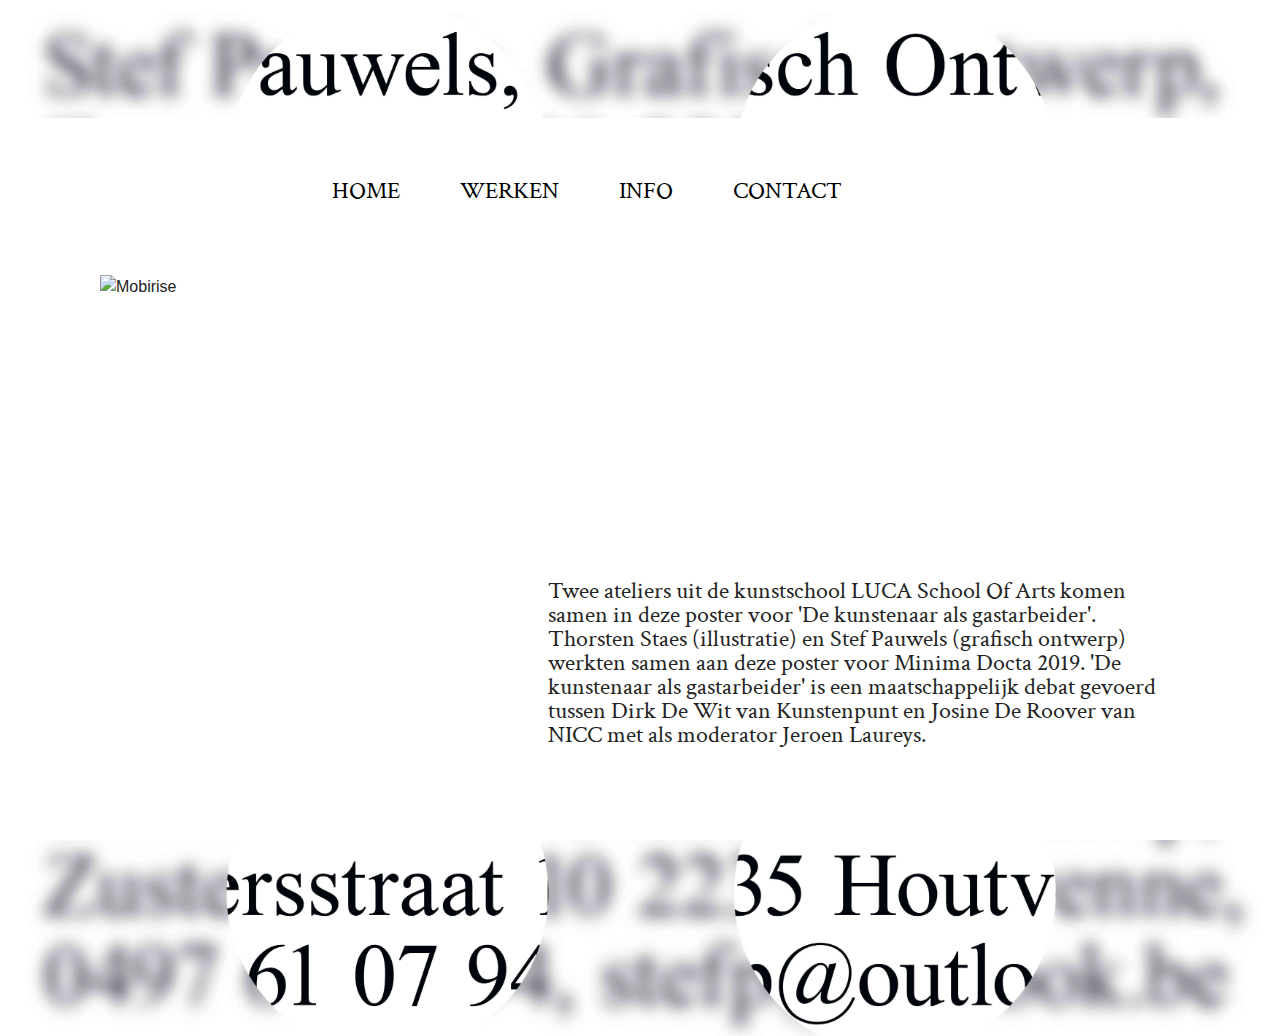
==== commit ae56f99a: "create github pages" ====
--- a/index.html
+++ b/index.html
@@ -34,7 +34,7 @@
     </figure>
 </section>
 
-<section class="engine"><a href="https://mobirise.ws/p">open source web page creator</a></section><section class="features11 cid-rgQLTB7bSt" id="features11-x">
+<section class="engine"><a href="https://mobirise.ws/d">best free web page software</a></section><section class="features11 cid-rgQLTB7bSt" id="features11-x">
 
     
 
--- a/assets/mobirise/css/mbr-additional.css
+++ b/assets/mobirise/css/mbr-additional.css
@@ -1,3 +1,9 @@
+@import url(https://fonts.googleapis.com/css?family=Playfair+Display:400,400i,700,700i,900,900i);
+@import url(https://fonts.googleapis.com/css?family=Crimson+Text:400,400i,600,600i,700,700i);
+
+
+
+
 body {
   font-style: normal;
   line-height: 1.5;
@@ -14,14 +20,14 @@
   line-height: 1.6;
 }
 .display-1 {
-  font-family: 'Times New Roman';
+  font-family: 'Playfair Display', serif;
   font-size: 4.25rem;
 }
 .display-1 > .mbr-iconfont {
   font-size: 6.8rem;
 }
 .display-2 {
-  font-family: 'Times New Roman';
+  font-family: 'Playfair Display', serif;
   font-size: 3rem;
 }
 .display-2 > .mbr-iconfont {
@@ -35,14 +41,14 @@
   font-size: 1.6rem;
 }
 .display-5 {
-  font-family: 'Times New Roman';
+  font-family: 'Playfair Display', serif;
   font-size: 2rem;
 }
 .display-5 > .mbr-iconfont {
   font-size: 3.2rem;
 }
 .display-7 {
-  font-family: 'Times New Roman';
+  font-family: 'Crimson Text', serif;
   font-size: 1.5rem;
 }
 .display-7 > .mbr-iconfont {
@@ -633,7 +639,7 @@
   background-color: #f5f5f5;
   box-shadow: none;
   color: #565656;
-  font-family: 'Times New Roman';
+  font-family: 'Crimson Text', serif;
   font-size: 1.5rem;
   line-height: 1.43;
   min-height: 3.5em;
